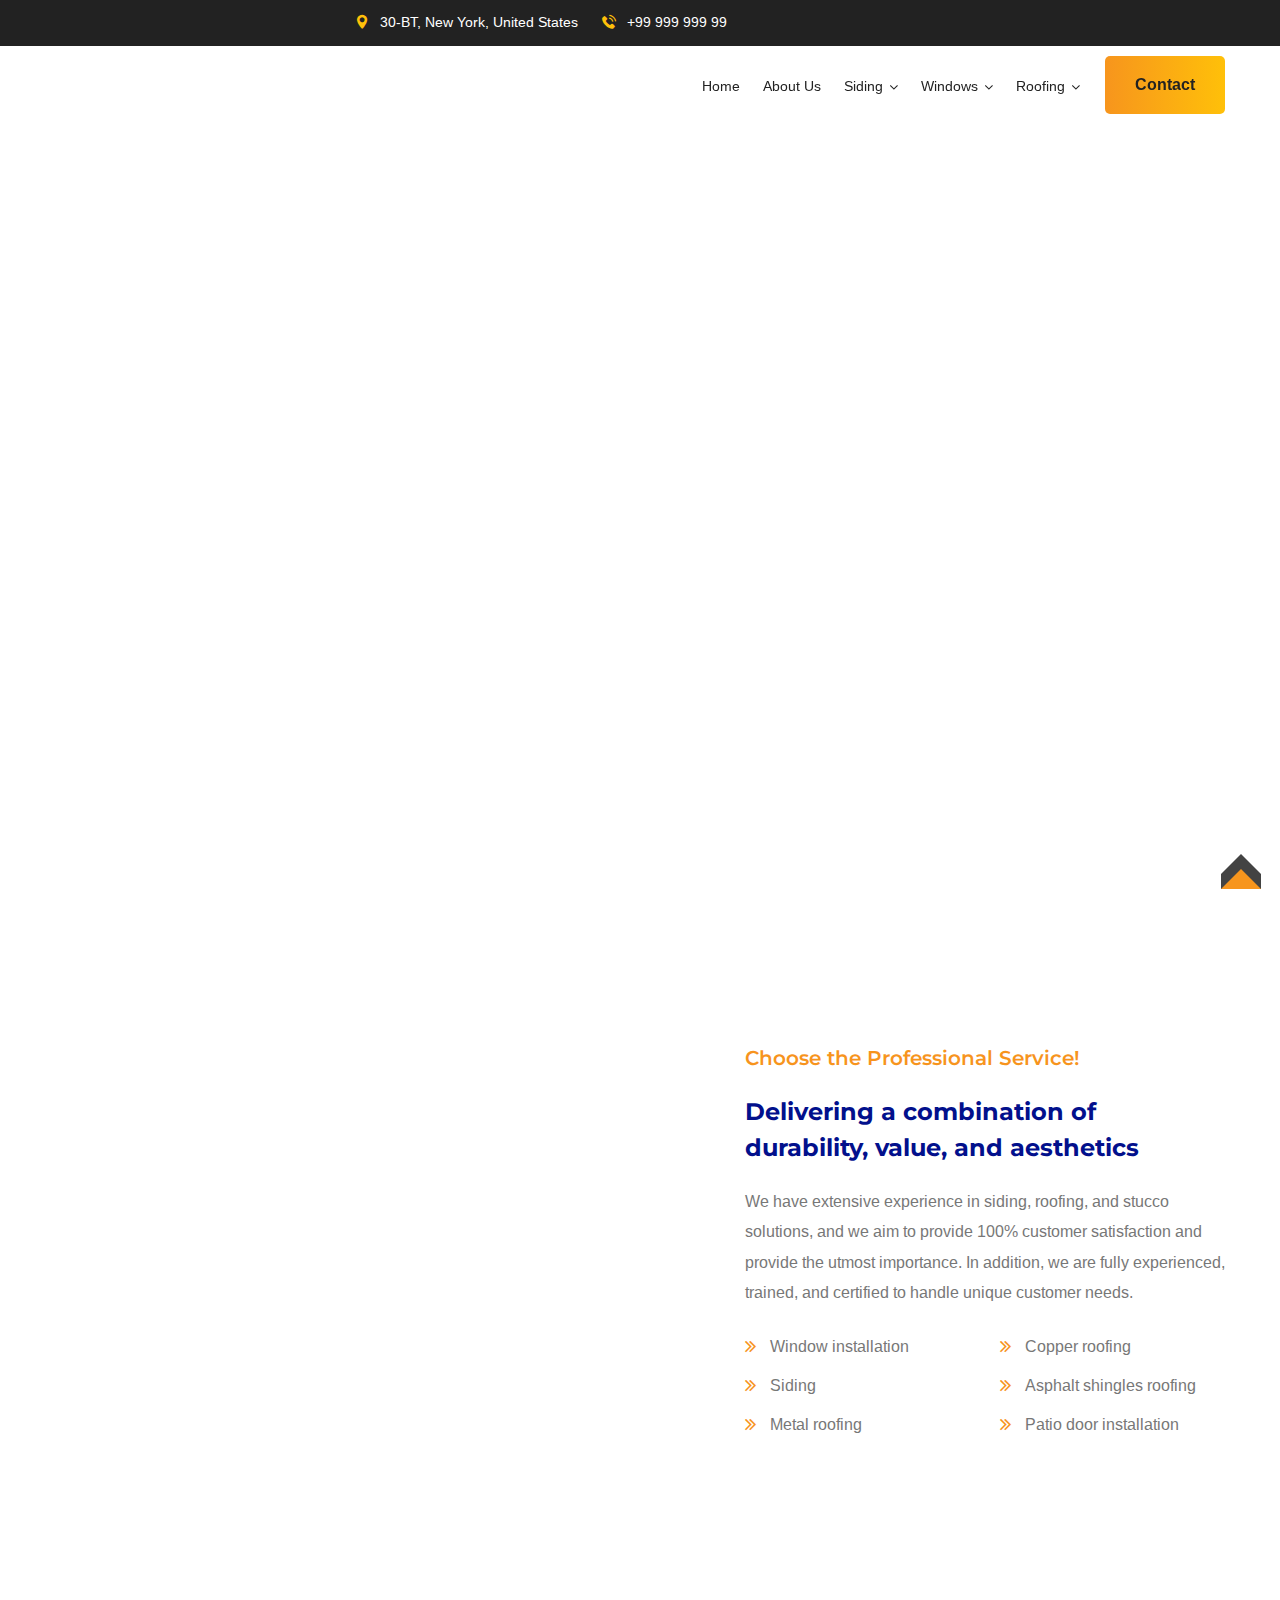
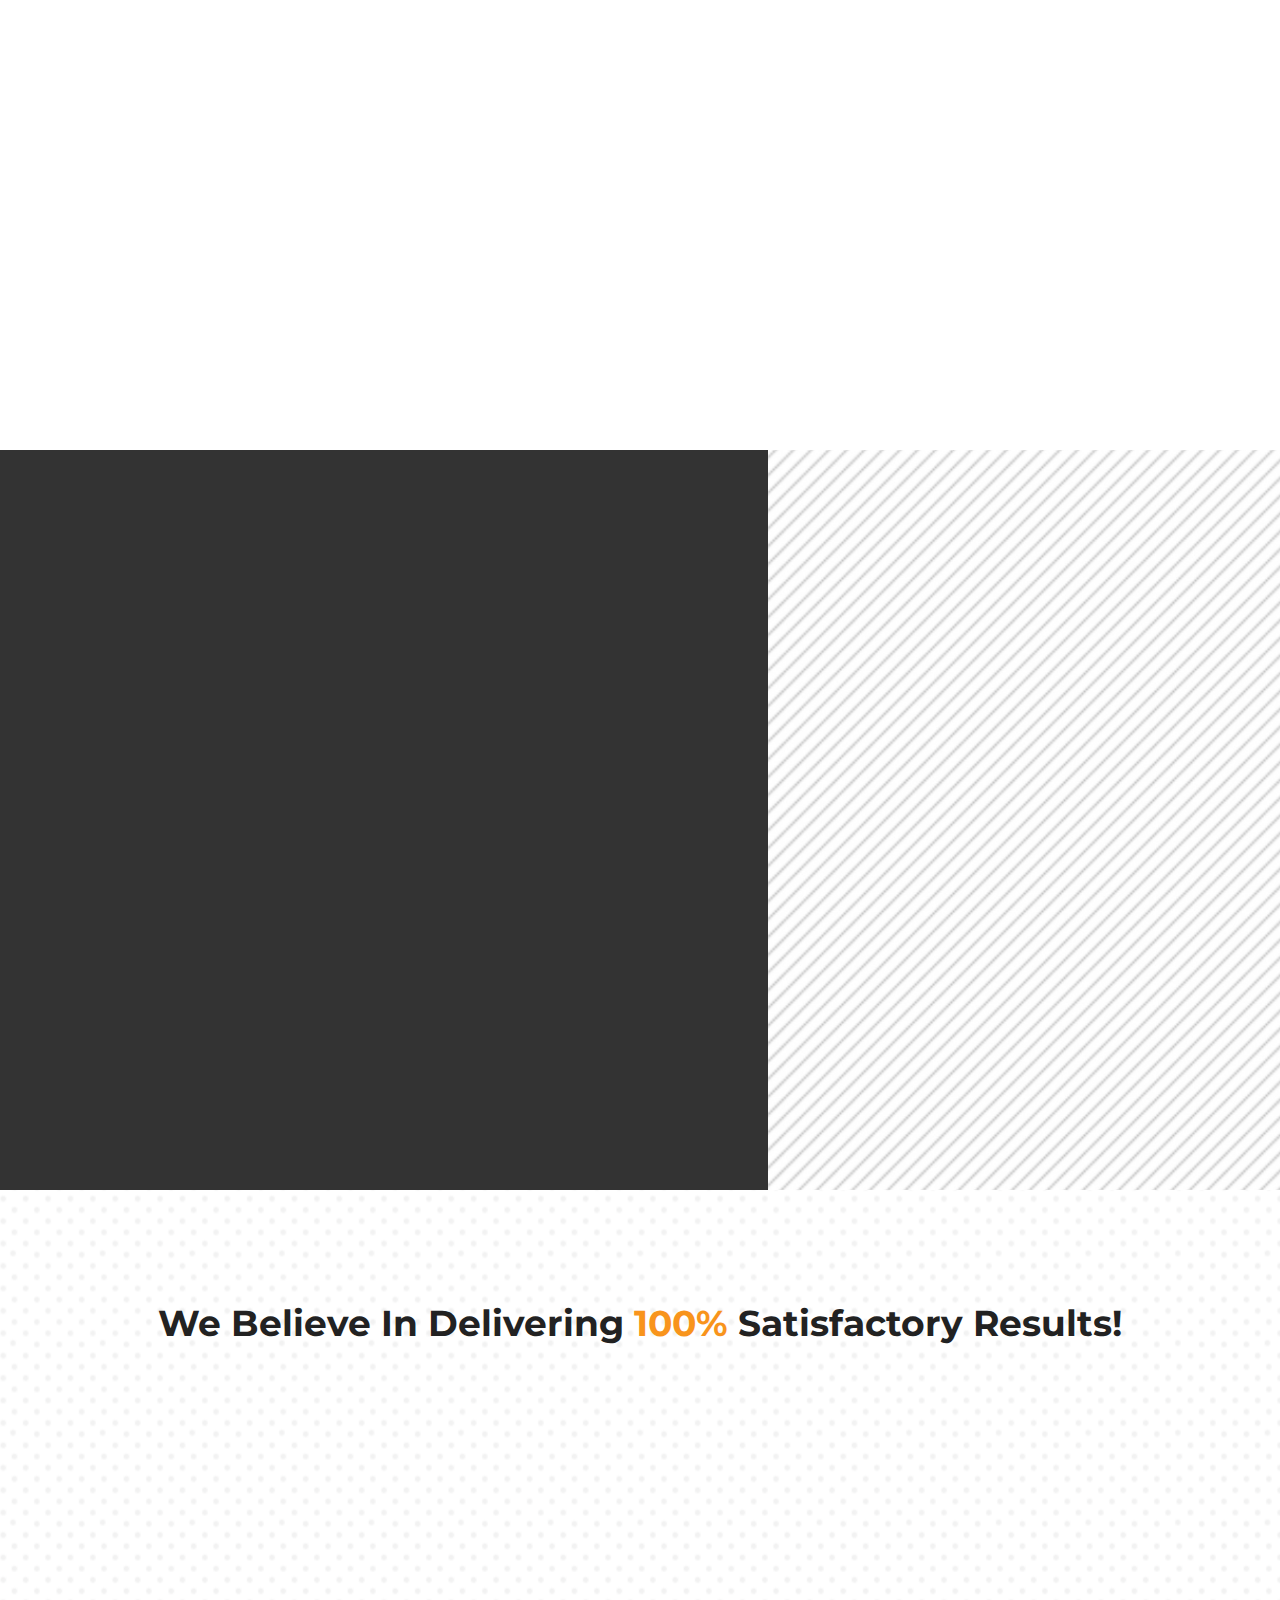
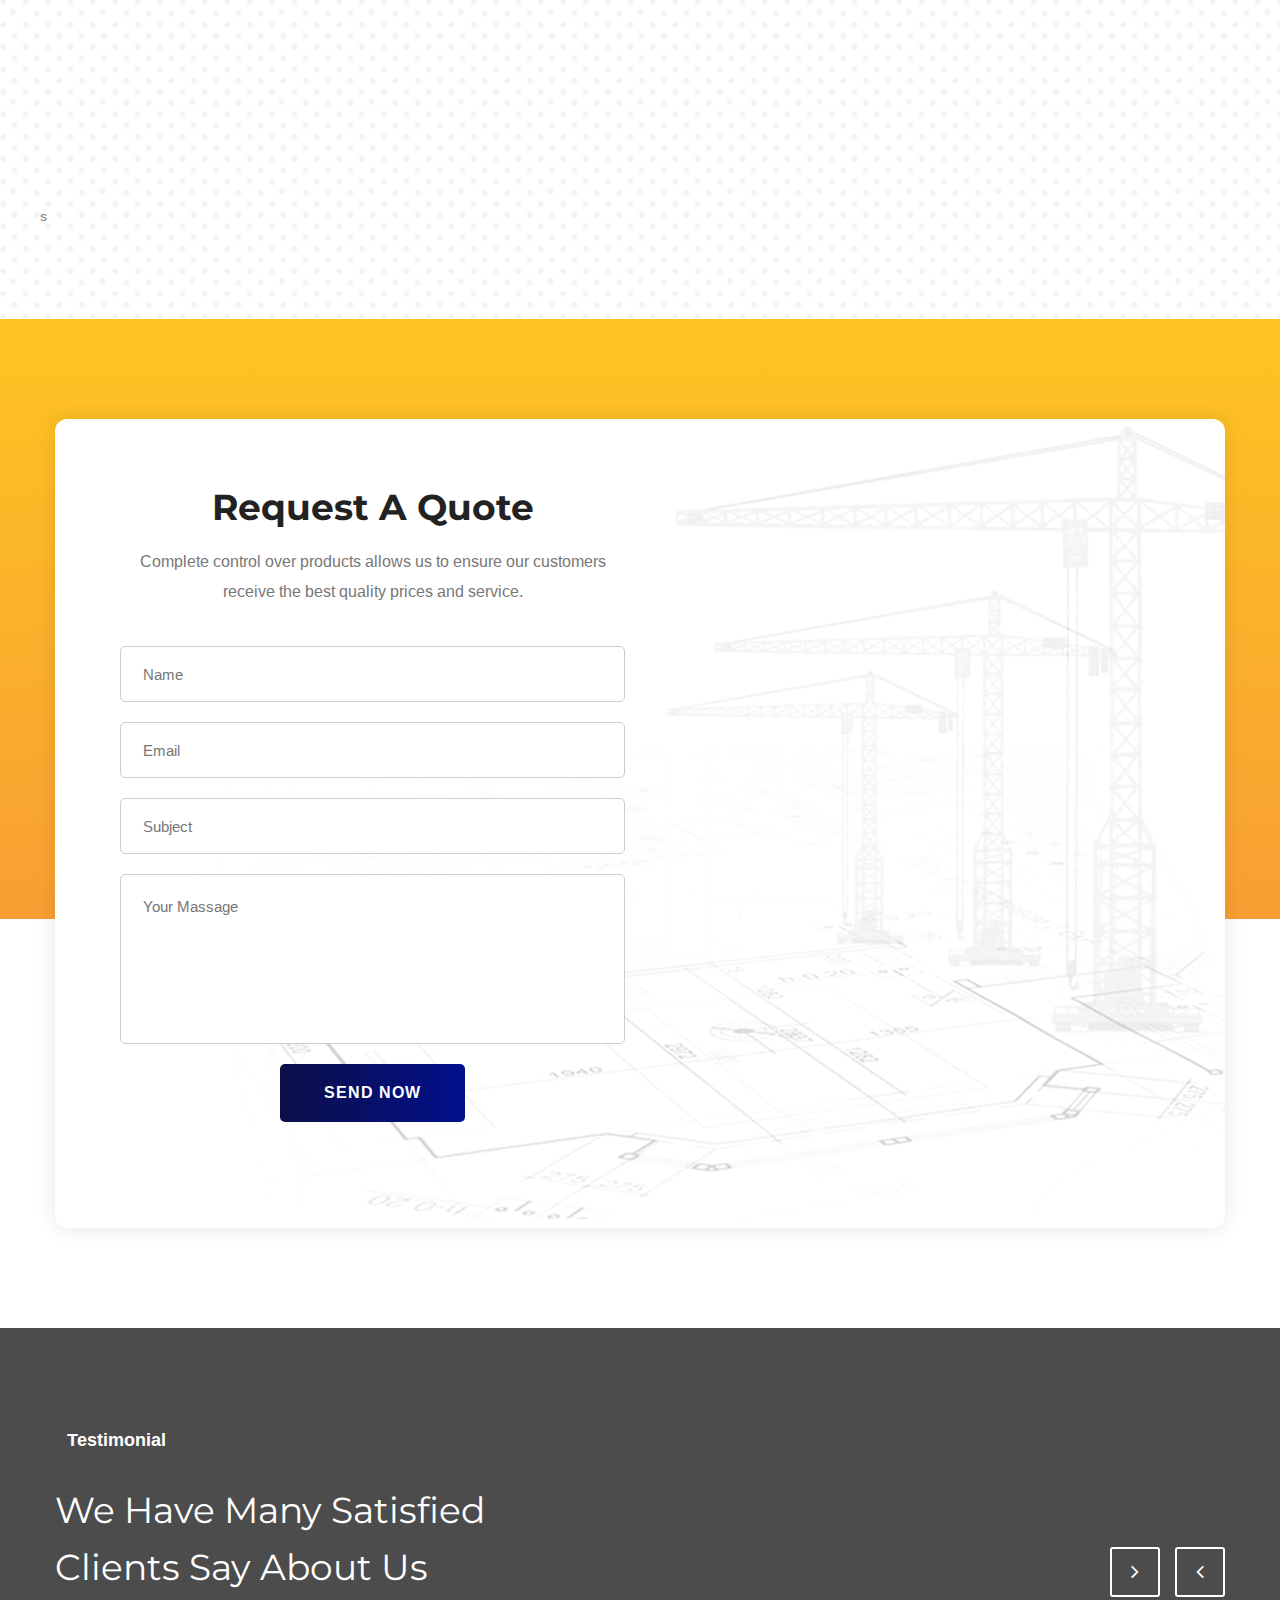
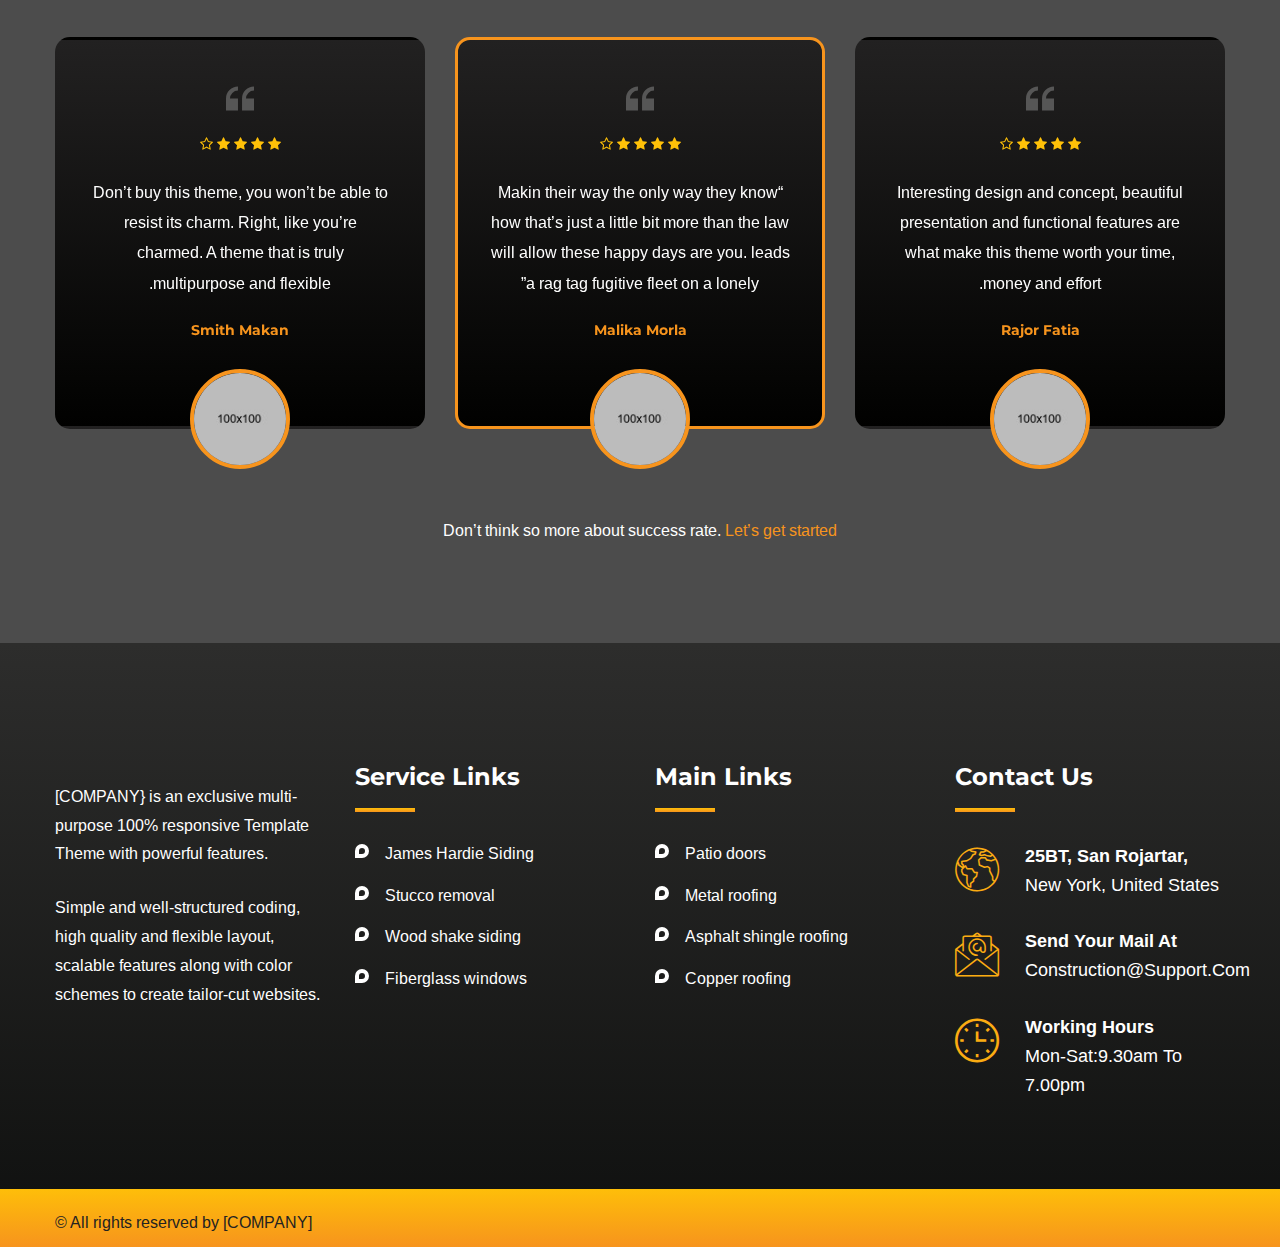
==== index.html @ d902efd0 "556" ====
<!DOCTYPE html>
<html>

<head>
	<meta charset="utf-8">
	<title>[COMPANY} Construction HTML Template | Homepage 02</title>

	<!-- Stylesheets -->
	<link href="css/bootstrap.css" rel="stylesheet">
	<meta name="robots" content="noindex, nofollow" />
	<!-- Revolution Slider -->
	<link href="plugins/revolution/css/settings.css" rel="stylesheet" type="text/css">
	<!-- REVOLUTION SETTINGS STYLES -->
	<link href="plugins/revolution/css/layers.css" rel="stylesheet" type="text/css"><!-- REVOLUTION LAYERS STYLES -->
	<link href="plugins/revolution/css/navigation.css" rel="stylesheet" type="text/css">
	<!-- REVOLUTION NAVIGATION STYLES -->

	<link href="css/style.css" rel="stylesheet">
	<link href="css/responsive.css" rel="stylesheet">

	<link
		href="https://fonts.googleapis.com/css2?family=Arimo:wght@400;700&family=Great+Vibes&family=Montserrat:wght@100;300;400;500;600;700;800;900&display=swap"
		rel="stylesheet">

	<!-- Color Switcher Mockup -->
	<link href="css/color-switcher-design.css" rel="stylesheet">

	<link rel="shortcut icon" href="images/favicon.png" type="image/x-icon">
	<link rel="icon" href="images/favicon.png" type="image/x-icon">

	<!-- Responsive -->
	<meta http-equiv="X-UA-Compatible" content="IE=edge">
	<meta name="viewport" content="width=device-width, initial-scale=1.0, maximum-scale=1.0, user-scalable=0">

	<!--[if lt IE 9]><script src="https://cdnjs.cloudflare.com/ajax/libs/html5shiv/3.7.3/html5shiv.js"></script><![endif]-->
	<!--[if lt IE 9]><script src="js/respond.js"></script><![endif]-->

</head>

<body>

	<div class="page-wrapper">

		<!-- Preloader -->
		<div class="preloader"></div>

		<!-- Main Header / Header Style Two -->
		<header class="main-header header-style-two">

			<!-- Header Top Two -->
			<div class="header-top-two">
				<div class="auto-container">
					<div class="inner-container clearfix">
						<!-- Top Left -->
						<div class="top-left clearfix">
							<ul class="top-list">
								<li><span class="icon flaticon-maps-and-flags"></span>30-BT, New York, United States
								</li>
								<li><span class="icon flaticon-telephone"></span><a href="tel:+99-999-999-99">+99 999
										999 99</a></li>
							</ul>
						</div>



					</div>
				</div>
			</div>

			<!--Header Lower-->
			<div class="header-lower">

				<div class="auto-container">
					<div class="clearfix">

						<!-- Logo Box -->
						<div class="pull-left logo-box">
							<div class="logo"><a href="index.html"><img src="https://via.placeholder.com/220x85" alt=""
										title=""></a></div>
						</div>

						<div class="nav-outer clearfix">
							<!-- Mobile Navigation Toggler -->
							<div class="mobile-nav-toggler"><span class="icon flaticon-menu-2"></span></div>
							<!-- Main Menu -->
							<nav class="main-menu show navbar-expand-md">
								<div class="navbar-header">
									<button class="navbar-toggler" type="button" data-toggle="collapse"
										data-target="#navbarSupportedContent" aria-controls="navbarSupportedContent"
										aria-expanded="false" aria-label="Toggle navigation">
										<span class="icon-bar"></span>
										<span class="icon-bar"></span>
										<span class="icon-bar"></span>
									</button>
								</div>

								<div class="navbar-collapse collapse clearfix" id="navbarSupportedContent">
									<ul class="navigation clearfix">
										<li><a href="index.html">Home</a></li>
										<li><a href="about_us.html">About us</a></li>
										<li class="dropdown"><a href="#">Siding</a>
											<ul>
												<li><a href="james_hardie_siding.html">James Hardie Siding</a></li>
												<li><a href="stucco_removal.html">Stucco removal</a></li>
												<li><a href="wood_shake_siding.html">Wood shake siding</a></li>
											</ul>
										</li>
										<li class="dropdown"><a href="#">Windows</a>
											<ul>
												<li><a href="fiberglass windows.html">Fiberglass windows</a></li>
												<li><a href="patio_doors.html">Patio doors</a></li>
											</ul>
										</li>
										<li class="dropdown"><a href="#">Roofing</a>
											<ul>
												<li><a href="metal_roofing.html">Metal roofing</a></li>
												<li><a href="asphalt_shingle_roofing.html">Asphalt shingle roofing</a>
												</li>
												<li><a href="copper_roofing.html">Copper roofing</a></li>
											</ul>
										</li>
									</ul>
								</div>
							</nav>
							<!-- Main Menu End-->

							<!-- Options Box -->
							<div class="options-box clearfix">
								<div class="btn-box">
									<a href="contact.html" class="theme-btn btn-style-three"><span
											class="txt">Contact</span></a>
								</div>

							</div>

						</div>
					</div>
				</div>
			</div>
			<!-- End Header Lower -->



			<!-- Mobile Menu  -->
			<div class="mobile-menu">
				<div class="menu-backdrop"></div>
				<div class="close-btn"><span class="icon flaticon-multiply"></span></div>

				<nav class="menu-box">
					<div class="nav-logo"><a href="index.html"><img src="https://via.placeholder.com/220x86" alt=""
								title=""></a></div>
					<div class="menu-outer">
						<!--Here Menu Will Come Automatically Via Javascript / Same Menu as in Header-->slider
					</div>
				</nav>
			</div><!-- End Mobile Menu -->

		</header>
		<!-- End Main Header -->

		<!-- Main Slider Two -->
		<section class="main-slider-two">

			<div class="rev_slider_wrapper fullwidthbanner-container" id="rev_slider_two_wrapper" data-source="gallery">
				<div class="rev_slider fullwidthabanner" id="rev_slider_two" data-version="5.4.1">
					<ul>

						<li data-description="Slide Description" data-easein="default" data-easeout="default"
							data-fsmasterspeed="1500" data-fsslotamount="7" data-fstransition="fade"
							data-hideafterloop="0" data-hideslideonmobile="off" data-index="rs-1688"
							data-masterspeed="default" data-param1="" data-param10="" data-param2="" data-param3=""
							data-param4="" data-param5="" data-param6="" data-param7="" data-param8="" data-param9=""
							data-rotate="0" data-saveperformance="off" data-slotamount="default"
							data-thumb="https://via.placeholder.com/1920x950" data-title="Slide Title"
							data-transition="parallaxvertical">
							<img alt="" class="rev-slidebg" data-bgfit="cover" data-bgparallax="10"
								data-bgposition="center center" data-bgrepeat="no-repeat" data-no-retina=""
								src=".//images/index_1.png">

							<div class="tp-caption" data-paddingbottom="[0,0,0,0]" data-paddingleft="[0,0,0,0]"
								data-paddingright="[0,0,0,0]" data-paddingtop="[0,0,0,0]" data-responsive_offset="on"
								data-type="text" data-height="none" data-width="['900','1000','750','550']"
								data-whitespace="normal" data-hoffset="['15','15','15','15']"
								data-voffset="['-150','-110','-100','-100']"
								data-x="['center','center','center','center']"
								data-y="['middle','middle','middle','middle']"
								data-textalign="['top','top','top','top']"
								data-frames='[{"from":"y:[-100%];z:0;rX:0deg;rY:0;rZ:0;sX:1;sY:1;skX:0;skY:0;","mask":"x:0px;y:0px;s:inherit;e:inherit;","speed":1500,"to":"o:1;","delay":1000,"ease":"Power3.easeInOut"},{"delay":"wait","speed":1000,"to":"auto:auto;","mask":"x:0;y:0;s:inherit;e:inherit;","ease":"Power3.easeInOut"}]'>
								<p>A leading brand name for residential and commercial siding and roofing<br></p>
							</div>

							<div class="tp-caption" data-paddingbottom="[0,0,0,0]" data-paddingleft="[0,0,0,0]"
								data-paddingright="[0,0,0,0]" data-paddingtop="[0,0,0,0]" data-responsive_offset="on"
								data-type="text" data-height="none" data-width="['660','1000','750','550']"
								data-whitespace="normal" data-hoffset="['15','15','15','15']"
								data-voffset="['-40','0','5','10']" data-x="['center','center','center','center']"
								data-y="['middle','middle','middle','middle']"
								data-textalign="['top','top','top','top']"
								data-frames='[{"from":"y:[100%];z:0;rX:0deg;rY:0;rZ:0;sX:1;sY:1;skX:0;skY:0;","mask":"x:0px;y:0px;s:inherit;e:inherit;","speed":1500,"to":"o:1;","delay":1000,"ease":"Power3.easeInOut"},{"delay":"wait","speed":1000,"to":"auto:auto;","mask":"x:0;y:0;s:inherit;e:inherit;","ease":"Power3.easeInOut"}]'>
								<div class="text">Having been in the industry for decades, we have harnessed the
									experience to handle commercial and residential spaces’ needs. </div>
							</div>

							<div class="tp-caption tp-resizeme" data-paddingbottom="[0,0,0,0]"
								data-paddingleft="[0,0,0,0]" data-paddingright="[0,0,0,0]" data-paddingtop="[0,0,0,0]"
								data-responsive_offset="on" data-type="text" data-height="none"
								data-width="['660','1000','750','550']" data-whitespace="normal"
								data-hoffset="['15','15','15','15']" data-voffset="['60','100','100','110']"
								data-x="['center','center','center','center']"
								data-y="['middle','middle','middle','middle']"
								data-textalign="['top','top','top','top']"
								data-frames='[{"from":"y:[100%];z:0;rX:0deg;rY:0;rZ:0;sX:1;sY:1;skX:0;skY:0;","mask":"x:0px;y:0px;s:inherit;e:inherit;","speed":1500,"to":"o:1;","delay":1000,"ease":"Power3.easeInOut"},{"delay":"wait","speed":1000,"to":"auto:auto;","mask":"x:0;y:0;s:inherit;e:inherit;","ease":"Power3.easeInOut"}]'>
								<div class="btns-box text-center">
									<a href="#" class="theme-btn btn-style-three"><span class="txt">Our
											Services</span></a>
									<a href="#" class="theme-btn btn-style-two"><span class="txt">Join Us Now</span></a>
								</div>
							</div>

						</li>

						<li data-description="Slide Description" data-easein="default" data-easeout="default"
							data-fsmasterspeed="1500" data-fsslotamount="7" data-fstransition="fade"
							data-hideafterloop="0" data-hideslideonmobile="off" data-index="rs-1689"
							data-masterspeed="default" data-param1="" data-param10="" data-param2="" data-param3=""
							data-param4="" data-param5="" data-param6="" data-param7="" data-param8="" data-param9=""
							data-rotate="0" data-saveperformance="off" data-slotamount="default"
							data-thumb="https://via.placeholder.com/1720x800" data-title="Slide Title"
							data-transition="parallaxvertical">
							<img alt="" class="rev-slidebg" data-bgfit="cover" data-bgparallax="10"
								data-bgposition="center center" data-bgrepeat="no-repeat" data-no-retina=""
								src=".//images/index_2.png">

							<div class="tp-caption" data-paddingbottom="[0,0,0,0]" data-paddingleft="[0,0,0,0]"
								data-paddingright="[0,0,0,0]" data-paddingtop="[0,0,0,0]" data-responsive_offset="on"
								data-type="text" data-height="none" data-width="['900','1000','750','550']"
								data-whitespace="normal" data-hoffset="['15','15','15','15']"
								data-voffset="['-150','-110','-100','-100']"
								data-x="['center','center','center','center']"
								data-y="['middle','middle','middle','middle']"
								data-textalign="['top','top','top','top']"
								data-frames='[{"from":"y:[-100%];z:0;rX:0deg;rY:0;rZ:0;sX:1;sY:1;skX:0;skY:0;","mask":"x:0px;y:0px;s:inherit;e:inherit;","speed":1500,"to":"o:1;","delay":1000,"ease":"Power3.easeInOut"},{"delay":"wait","speed":1000,"to":"auto:auto;","mask":"x:0;y:0;s:inherit;e:inherit;","ease":"Power3.easeInOut"}]'>
								<p>Leveraging Our Exceptionally<br> Professional Team</p>
							</div>

							<div class="tp-caption" data-paddingbottom="[0,0,0,0]" data-paddingleft="[0,0,0,0]"
								data-paddingright="[0,0,0,0]" data-paddingtop="[0,0,0,0]" data-responsive_offset="on"
								data-type="text" data-height="none" data-width="['660','1000','750','550']"
								data-whitespace="normal" data-hoffset="['15','15','15','15']"
								data-voffset="['-40','0','5','10']" data-x="['center','center','center','center']"
								data-y="['middle','middle','middle','middle']"
								data-textalign="['top','top','top','top']"
								data-frames='[{"from":"y:[100%];z:0;rX:0deg;rY:0;rZ:0;sX:1;sY:1;skX:0;skY:0;","mask":"x:0px;y:0px;s:inherit;e:inherit;","speed":1500,"to":"o:1;","delay":1000,"ease":"Power3.easeInOut"},{"delay":"wait","speed":1000,"to":"auto:auto;","mask":"x:0;y:0;s:inherit;e:inherit;","ease":"Power3.easeInOut"}]'>
								<div class="text">Siding and roofing are expensive processes, so we have hired the most
									professional team to complete your projects with utmost precision to deliver value.
								</div>
							</div>

							<div class="tp-caption tp-resizeme" data-paddingbottom="[0,0,0,0]"
								data-paddingleft="[0,0,0,0]" data-paddingright="[0,0,0,0]" data-paddingtop="[0,0,0,0]"
								data-responsive_offset="on" data-type="text" data-height="none"
								data-width="['660','1000','750','550']" data-whitespace="normal"
								data-hoffset="['15','15','15','15']" data-voffset="['60','100','100','110']"
								data-x="['center','center','center','center']"
								data-y="['middle','middle','middle','middle']"
								data-textalign="['top','top','top','top']"
								data-frames='[{"from":"y:[100%];z:0;rX:0deg;rY:0;rZ:0;sX:1;sY:1;skX:0;skY:0;","mask":"x:0px;y:0px;s:inherit;e:inherit;","speed":1500,"to":"o:1;","delay":1000,"ease":"Power3.easeInOut"},{"delay":"wait","speed":1000,"to":"auto:auto;","mask":"x:0;y:0;s:inherit;e:inherit;","ease":"Power3.easeInOut"}]'>
								<div class="btns-box text-center">
									<a href="#" class="theme-btn btn-style-three"><span class="txt">Our
											Services</span></a>
									<a href="#" class="theme-btn btn-style-two"><span class="txt">Join Us Now</span></a>
								</div>
							</div>
						</li>
						<li data-description="Slide Description" data-easein="default" data-easeout="default"
							data-fsmasterspeed="1500" data-fsslotamount="7" data-fstransition="fade"
							data-hideafterloop="0" data-hideslideonmobile="off" data-index="rs-1690"
							data-masterspeed="default" data-param1="" data-param10="" data-param2="" data-param3=""
							data-param4="" data-param5="" data-param6="" data-param7="" data-param8="" data-param9=""
							data-rotate="0" data-saveperformance="off" data-slotamount="default"
							data-thumb="https://via.placeholder.com/1720x800" data-title="Slide Title"
							data-transition="parallaxvertical">
							<img alt="" class="rev-slidebg" data-bgfit="cover" data-bgparallax="10"
								data-bgposition="center center" data-bgrepeat="no-repeat" data-no-retina=""
								src=".//images/index_2.png">

							<div class="tp-caption" data-paddingbottom="[0,0,0,0]" data-paddingleft="[0,0,0,0]"
								data-paddingright="[0,0,0,0]" data-paddingtop="[0,0,0,0]" data-responsive_offset="on"
								data-type="text" data-height="none" data-width="['900','1000','750','550']"
								data-whitespace="normal" data-hoffset="['15','15','15','15']"
								data-voffset="['-150','-110','-100','-100']"
								data-x="['center','center','center','center']"
								data-y="['middle','middle','middle','middle']"
								data-textalign="['top','top','top','top']"
								data-frames='[{"from":"y:[-100%];z:0;rX:0deg;rY:0;rZ:0;sX:1;sY:1;skX:0;skY:0;","mask":"x:0px;y:0px;s:inherit;e:inherit;","speed":1500,"to":"o:1;","delay":1000,"ease":"Power3.easeInOut"},{"delay":"wait","speed":1000,"to":"auto:auto;","mask":"x:0;y:0;s:inherit;e:inherit;","ease":"Power3.easeInOut"}]'>
								<p>Procuring Advanced Knowledge<br> & Equipment Constantly </p>
							</div>

							<div class="tp-caption" data-paddingbottom="[0,0,0,0]" data-paddingleft="[0,0,0,0]"
								data-paddingright="[0,0,0,0]" data-paddingtop="[0,0,0,0]" data-responsive_offset="on"
								data-type="text" data-height="none" data-width="['660','1000','750','550']"
								data-whitespace="normal" data-hoffset="['15','15','15','15']"
								data-voffset="['-40','0','5','10']" data-x="['center','center','center','center']"
								data-y="['middle','middle','middle','middle']"
								data-textalign="['top','top','top','top']"
								data-frames='[{"from":"y:[100%];z:0;rX:0deg;rY:0;rZ:0;sX:1;sY:1;skX:0;skY:0;","mask":"x:0px;y:0px;s:inherit;e:inherit;","speed":1500,"to":"o:1;","delay":1000,"ease":"Power3.easeInOut"},{"delay":"wait","speed":1000,"to":"auto:auto;","mask":"x:0;y:0;s:inherit;e:inherit;","ease":"Power3.easeInOut"}]'>
								<div class="text">We understand the constant need for advancement and innovation, so we
									procure the latest equipment and get regular training to deliver nothing but the
									best.
								</div>
							</div>

							<div class="tp-caption tp-resizeme" data-paddingbottom="[0,0,0,0]"
								data-paddingleft="[0,0,0,0]" data-paddingright="[0,0,0,0]" data-paddingtop="[0,0,0,0]"
								data-responsive_offset="on" data-type="text" data-height="none"
								data-width="['660','1000','750','550']" data-whitespace="normal"
								data-hoffset="['15','15','15','15']" data-voffset="['60','100','100','110']"
								data-x="['center','center','center','center']"
								data-y="['middle','middle','middle','middle']"
								data-textalign="['top','top','top','top']"
								data-frames='[{"from":"y:[100%];z:0;rX:0deg;rY:0;rZ:0;sX:1;sY:1;skX:0;skY:0;","mask":"x:0px;y:0px;s:inherit;e:inherit;","speed":1500,"to":"o:1;","delay":1000,"ease":"Power3.easeInOut"},{"delay":"wait","speed":1000,"to":"auto:auto;","mask":"x:0;y:0;s:inherit;e:inherit;","ease":"Power3.easeInOut"}]'>
								<div class="btns-box text-center">
									<a href="#" class="theme-btn btn-style-three"><span class="txt">Our
											Services</span></a>
									<a href="#" class="theme-btn btn-style-two"><span class="txt">Join Us Now</span></a>
								</div>
							</div>
						</li>

					</ul>
				</div>
			</div>

			<!-- Slider Icon Scroll -->
			<div class="slider-icon-scroll scroll-to-target" data-target=".about-section"></div>

		</section>
		<!--End Main Slider-->


		<!-- Reason Section -->
		<section class="reason-section">
			<div class="auto-container">
				<div class="row clearfix">
					<!-- Image Column -->
					<div class="image-column col-lg-7 col-md-12 col-sm-12">
						<div class="inner-column wow fadeInLeft" data-wow-delay="0ms" data-wow-duration="1500ms">
							<div class="image">
								<img src="images/index_4.jpg" alt="" />
							</div>
							<div class="image-text">
								<div class="text">We Build The Future, <br> Restoring The Post</div>
							</div>
						</div>
					</div>
					<!-- Content Column -->
					<div class="content-column col-lg-5 col-md-12 col-sm-12">
						<div class="inner-column">
							<!-- Sec Title -->
							<div class="sec-title">
								<h2 class="bold">Choose the Professional Service!</h2>
							</div>
							<div class="bold-text">Delivering a combination of durability, value, and aesthetics</div>
							<div class="text">We have extensive experience in siding, roofing, and stucco solutions, and
								we aim to provide 100% customer satisfaction and provide the utmost importance. In
								addition, we are fully experienced, trained, and certified to handle unique customer
								needs. </div>
							<div class="row clearfix">
								<div class="column col-lg-6 col-md-6 col-sm-12">
									<ul class="list-style-one">
										<li>Window installation</li>
										<li>Siding</li>
										<li>Metal roofing</li>
									</ul>
								</div>
								<div class="column col-lg-6 col-md-6 col-sm-12">
									<ul class="list-style-one">
										<li>Copper roofing</li>
										<li>Asphalt shingles roofing</li>
										<li>Patio door installation</li>
									</ul>
								</div>
							</div>
						</div>
					</div>
				</div>
			</div>
		</section>
		<!-- End Reason Section -->
		<!-- Services Section Two -->
		<section class="services-section-two">
			<div class="auto-container">
				<div class="inner-container">
					<div class="row clearfix">

						<!-- Service Block Two -->
						<div class="service-block-two col-lg-4 col-md-6 col-sm-12">
							<div class="inner-box wow fadeInLeft" data-wow-delay="0ms" data-wow-duration="1500ms">
								<div class="image-layer">
								</div>
								<div class="service-number"><span class="circle-animation"></span>01</div>
								<div class="icon-box">
									<span class="icon flaticon-null-6"></span>
								</div>
								<h3><a href="building-construction.html">Roofing</a></h3>
								<div class="text">We have a variety of roofing styles and designs available to meet your
									home's quality and aesthetic standards. </div>
								<a href="building-construction.html" class="read-more">READ MORE</a>
							</div>
						</div>

						<!-- Service Block Two -->
						<div class="service-block-two col-lg-4 col-md-6 col-sm-12">
							<div class="inner-box wow fadeInUp" data-wow-delay="0ms" data-wow-duration="1500ms">
								<div class="image-layer">
								</div>
								<div class="service-number"><span class="circle-animation"></span>02</div>
								<div class="icon-box">
									<span class="icon flaticon-null-7"></span>
								</div>
								<h3><a href="building-construction.html">Siding</a></h3>
								<div class="text">Our siding installation is curated for the exterior of the homes to
									make sure your house gets a valuable uplift.</div>
								<a href="building-construction.html" class="read-more">READ MORE</a>
							</div>
						</div>

						<!-- Service Block Two -->
						<div class="service-block-two col-lg-4 col-md-6 col-sm-12">
							<div class="inner-box wow fadeInRight" data-wow-delay="0ms" data-wow-duration="1500ms">
								<div class="image-layer">
								</div>
								<div class="service-number"><span class="circle-animation"></span>03</div>
								<div class="icon-box">
									<span class="icon flaticon-null-2"></span>
								</div>
								<h3><a href="building-construction.html">Windows</a></h3>
								<div class="text">[Company] has got you covered with the best custom window repair and
									installation services.</div>
								<a href="building-construction.html" class="read-more">READ MORE</a>
							</div>
						</div>

					</div>
				</div>
			</div>
		</section>
		<!-- End Services Section Two -->


		<!-- Video Section -->
		<section class="video-section">
			<div class="image-layer"></div>
			<div class="pattern-layer" style="background-image:url(images/background/pattern-3.jpg)"></div>
			<div class="auto-container">

				<div class="inner-container">

					<!-- Fact Counter -->
					<div class="fact-counter style-two">
						<div class="clearfix">

							<!-- Column -->
							<div class="column counter-column">
								<div class="inner wow fadeInLeft" data-wow-delay="0ms" data-wow-duration="1500ms">
									<div class="content">
										<div class="icon"><img src="images/icons/counter-1.png" alt="" /></div>
										<div class="count-outer count-box">
											<span class="count-text" data-speed="3500" data-stop="150">0</span>+
										</div>
										<div class="counter-title">Awards Winner</div>
									</div>
								</div>
							</div>

							<!-- Column -->
							<div class="column counter-column">
								<div class="inner wow fadeInLeft" data-wow-delay="300ms" data-wow-duration="1500ms">
									<div class="content">
										<div class="icon"><img src="images/icons/counter-2.png" alt="" /></div>
										<div class="count-outer count-box">
											<span class="count-text" data-speed="2500" data-stop="5021">0</span>+
										</div>
										<div class="counter-title">Satisfied Clients</div>
									</div>
								</div>
							</div>

							<!-- Column -->
							<div class="column counter-column">
								<div class="inner wow fadeInLeft" data-wow-delay="600ms" data-wow-duration="1500ms">
									<div class="content">
										<div class="icon"><img src="images/icons/counter-3.png" alt="" /></div>
										<div class="count-outer count-box">
											<span class="count-text" data-speed="3000" data-stop="201">0</span>+
										</div>
										<div class="counter-title">Active projects</div>
									</div>
								</div>
							</div>

							<!-- Column -->
							<div class="column counter-column">
								<div class="inner wow fadeInLeft" data-wow-delay="600ms" data-wow-duration="1500ms">
									<div class="content">
										<div class="icon"><img src="images/icons/counter-4.png" alt="" /></div>
										<div class="count-outer count-box">
											<span class="count-text" data-speed="3000" data-stop="150">0</span>+
										</div>
										<div class="counter-title">Engineer Members</div>
									</div>
								</div>
							</div>

						</div>
					</div>

					<!-- Video Box -->
					<div class="video-box">
						<div class="inner-box wow fadeInRight" data-wow-delay="0ms" data-wow-duration="1500ms">
							<img src="images/index_5.jpg" alt="" />
							<div class="overlay-box">
								<div class="content">
									<h2>Offering Well-Crafted Services For Decades </h2>
									<div class="text">We have been offering our roofing, siding, door, and window
										solutions for decades, and our client testimonials can vouch for the quality!
									</div>
								</div>
							</div>
						</div>
					</div>
				</div>

			</div>
		</section>
		<!-- End Video Section -->

		<!-- Services Section Three -->
		<section class="services-section-three">
			<div class="pattern-layer" style="background-image:url(images/background/pattern-4.png)"></div>
			<div class="auto-container">
				<!-- Sec Title -->
				<div class="sec-title centered">
					<h2>We Believe In Delivering <span>100%</span> Satisfactory Results!</h2>
				</div>
				<div class="row clearfix">

					<!-- Service Block Three -->
					<div class="service-block-three col-lg-4 col-md-6 col-sm-12">
						<div class="inner-box wow fadeInLeft" data-wow-delay="0ms" data-wow-duration="1500ms">
							<div class="color-layer"></div>
							<div class="icon-box">
								<span><img class="numbers" src="./images/One.png" alt=""></span>
							</div>
							<h3><a href="building-construction.html">Preparation</a></h3>
							<div class="text">Our team gets in touch with you to understand the project prerequisites
								and devise a plan to be prepared for completing the project without any delays. </div>
						</div>
					</div>

					<!-- Service Block Three -->
					<div class="service-block-three col-lg-4 col-md-6 col-sm-12">
						<div class="inner-box wow fadeInUp" data-wow-delay="0ms" data-wow-duration="1500ms">
							<div class="color-layer"></div>
							<div class="icon-box">
								<span><img class="numbers" src="./images/Two.png" alt=""></span>
							</div>
							<h3><a href="building-construction.html">Сonstructing
								</a></h3>
							<div class="text">Once we have optimized the plan according to your requirements, we will
								start with construction to ensure your projects are completed in the promised timeline
								with impeccable results. </div>
						</div>
					</div>

					<!-- Service Block Three -->
					<div class="service-block-three col-lg-4 col-md-6 col-sm-12">
						<div class="inner-box wow fadeInRight" data-wow-delay="0ms" data-wow-duration="1500ms">
							<div class="color-layer"></div>
							<div class="icon-box">
								<span><img class="numbers" src="./images/Three.png" alt=""></span>
							</div>
							<h3><a href="building-construction.html">On-Time Project<br> Delivery </a></h3>
							<div class="text">Once you choose [company] and finalize the plan, you can sit back and
								enjoy it because our team will take care of everything to deliver promised results in
								the said timeline. </div>
						</div>
					</div>s
				</div>
			</div>
		</section>
		<!-- End Services Section Three -->

		<!-- Request Quote Section -->
		<section class="request-quote-section">
			<div class="image-layer" style="background-image:url(/images/bg_4.jpg)"></div>
			<div class="auto-container">
				<div class="inner-container" style="background-image:url(images/background/pattern-5.png)">
					<div class="row clearfix">

						<!-- Form Column -->
						<div class="form-column col-lg-6 col-md-12 col-sm-12">
							<div class="inner-column">
								<div class="title-box">
									<h2>Request A Quote</h2>
									<div class="text">Complete control over products allows us to ensure our customers
										<br> receive the best quality prices and service.
									</div>
								</div>

								<!-- Default Form -->
								<div class="default-form">
									<form method="post" action="blog.html">
										<div class="form-group">
											<input type="text" name="name" value="" placeholder="Name" required>
										</div>

										<div class="form-group">
											<input type="email" name="email" value="" placeholder="Email" required>
										</div>

										<div class="form-group">
											<input type="text" name="subject" value="" placeholder="Subject" required>
										</div>

										<div class="form-group">
											<textarea name="message" placeholder="Your Massage"></textarea>
										</div>

										<div class="form-group text-center">
											<button type="submit" class="theme-btn btn-style-four"><span
													class="txt">Send Now</span></button>
										</div>
									</form>
								</div>
								<!--End Default Form-->

							</div>
						</div>

						<!-- Image Column -->
						<div class="image-column col-lg-6 col-md-12 col-sm-12">
							<div class="inner-column wow fadeInRight" data-wow-delay="0ms" data-wow-duration="1500ms">
								<div class="image">
									<img src="images/request.jpg" alt="" />
								</div>
							</div>
						</div>

					</div>
				</div>
				<div class="three-item-carousel owl-carousel owl-theme">

				</div>
			</div>
		</section>
		<!-- End Request Quote Section -->

		<!-- Testimonial Section -->
		<section class="testimonial-section">
			<div class="auto-container">
				<!-- Sec Title -->
				<div class="sec-title light">
					<div class="title">
						<!-- Title Effect -->
						<div class="title-effect">
							<div class="bar bar-top"></div>
							<div class="bar bar-right"></div>
							<div class="bar bar-bottom"></div>
							<div class="bar bar-left"></div>
						</div>
						Testimonial
					</div>
					<h2>We Have Many Satisfied <br> Clients Say About Us</h2>
				</div>
				<div class="testimonial-carousel owl-carousel owl-theme">

					<!-- Testimonial Block -->
					<div class="testimonial-block">
						<div class="inner-box">
							<div class="quote-icon flaticon-quote-4"></div>
							<div class="rating">
								<span class="fa fa-star"></span>
								<span class="fa fa-star"></span>
								<span class="fa fa-star"></span>
								<span class="fa fa-star"></span>
								<span class="fa fa-star-o"></span>
							</div>
							<div class="text">“Makin their way the only way they know how that’s just a little bit more
								than the law will allow these happy days are you. leads a rag tag fugitive fleet on a
								lonely”</div>
							<p>Malika Morla</p>
							<div class="author-image">
								<img src="images/resource/author-1.jpg" alt="" />
							</div>
						</div>
					</div>

					<!-- Testimonial Block -->
					<div class="testimonial-block">
						<div class="inner-box">
							<div class="quote-icon flaticon-quote-4"></div>
							<div class="rating">
								<span class="fa fa-star"></span>
								<span class="fa fa-star"></span>
								<span class="fa fa-star"></span>
								<span class="fa fa-star"></span>
								<span class="fa fa-star-o"></span>
							</div>
							<div class="text">Don’t buy this theme, you won’t be able to resist its charm. Right, like
								you’re charmed. A theme that is truly multipurpose and flexible.</div>
							<p>Smith Makan</p>
							<div class="author-image">
								<img src="images/resource/author-2.jpg" alt="" />
							</div>
						</div>
					</div>

					<!-- Testimonial Block -->
					<div class="testimonial-block">
						<div class="inner-box">
							<div class="quote-icon flaticon-quote-4"></div>
							<div class="rating">
								<span class="fa fa-star"></span>
								<span class="fa fa-star"></span>
								<span class="fa fa-star"></span>
								<span class="fa fa-star"></span>
								<span class="fa fa-star-o"></span>
							</div>
							<div class="text">Interesting design and concept, beautiful presentation and functional
								features are what make this theme worth your time, money and effort.</div>
							<p>Rajor Fatia</p>
							<div class="author-image">
								<img src="images/resource/author-3.jpg" alt="" />
							</div>
						</div>
					</div>

					<!-- Testimonial Block -->
					<div class="testimonial-block">
						<div class="inner-box">
							<div class="quote-icon flaticon-quote-4"></div>
							<div class="rating">
								<span class="fa fa-star"></span>
								<span class="fa fa-star"></span>
								<span class="fa fa-star"></span>
								<span class="fa fa-star"></span>
								<span class="fa fa-star-o"></span>
							</div>
							<div class="text">“Makin their way the only way they know how that’s just a little bit more
								than the law will allow these happy days are you. leads a rag tag fugitive fleet on a
								lonely”</div>
							<p>Malika Morla</p>
							<div class="author-image">
								<img src="images/resource/author-1.jpg" alt="" />
							</div>
						</div>
					</div>

					<!-- Testimonial Block -->
					<div class="testimonial-block">
						<div class="inner-box">
							<div class="quote-icon flaticon-quote-4"></div>
							<div class="rating">
								<span class="fa fa-star"></span>
								<span class="fa fa-star"></span>
								<span class="fa fa-star"></span>
								<span class="fa fa-star"></span>
								<span class="fa fa-star-o"></span>
							</div>
							<div class="text">Don’t buy this theme, you won’t be able to resist its charm. Right, like
								you’re charmed. A theme that is truly multipurpose and flexible.</div>
							<p>Smith Makan</p>
							<div class="author-image">
								<img src="images/resource/author-2.jpg" alt="" />
							</div>
						</div>
					</div>

					<!-- Testimonial Block -->
					<div class="testimonial-block">
						<div class="inner-box">
							<div class="quote-icon flaticon-quote-4"></div>
							<div class="rating">
								<span class="fa fa-star"></span>
								<span class="fa fa-star"></span>
								<span class="fa fa-star"></span>
								<span class="fa fa-star"></span>
								<span class="fa fa-star-o"></span>
							</div>
							<div class="text">Interesting design and concept, beautiful presentation and functional
								features are what make this theme worth your time, money and effort.</div>
							<p>Rajor Fatia</p>
							<div class="author-image">
								<img src="images/resource/author-3.jpg" alt="" />
							</div>
						</div>
					</div>

				</div>
				<!-- Lower Text -->
				<div class="lower-text">Don’t think so more about success rate. <a href="about_us.html">Let’s get
						started</a></div>

			</div>
		</section>
		<!-- End Testimonial Section -->




		<!-- Main Footer / Style Two -->
		<footer class="main-footer style-two">
			<div class="auto-container">
				<!--Widgets Section-->
				<div class="widgets-section">
					<div class="row clearfix">

						<!-- Column -->
						<div class="big-column col-lg-6 col-md-12 col-sm-12">
							<div class="row clearfix">

								<!-- Footer Column -->
								<div class="footer-column col-lg-6 col-md-6 col-sm-12">
									<div class="footer-widget logo-widget">
										<div class="widget-content">
											<div class="logo">
												<a href="index.html"><img src="https://via.placeholder.com/220x86"
														alt="" /></a>
											</div>
											<div class="text">
												<p>[COMPANY} is an exclusive multi-purpose 100% responsive Template
													Theme with powerful features.</p>
												<p>Simple and well-structured coding, high quality and flexible layout,
													scalable features along with color schemes to create tailor-cut
													websites.</p>
											</div>
										</div>
									</div>
								</div>

								<!-- Footer Column -->
								<div class="footer-column col-lg-6 col-md-6 col-sm-12">
									<div class="footer-widget links-widget">
										<h4>Service Links</h4>
										<ul class="list-link-two">
											<li><a href="james_hardie_siding.html">James Hardie Siding</a></li>
											<li><a href="stucco_removal.html">Stucco removal</a></li>
											<li><a href="wood_shake_siding.html">Wood shake siding</a></li>
											<li><a href="fiberglass windows.html">Fiberglass windows</a></li>
										</ul>
									</div>
								</div>

							</div>
						</div>

						<!-- Column -->
						<div class="big-column col-lg-6 col-md-12 col-sm-12 ">
							<div class="row clearfix">

								<!-- Footer Column -->
								<div class="footer-column col-lg-6 col-md-6 col-sm-12">
									<div class="footer-widget links-widget">
										<h4>Main Links</h4>
										<ul class="list-link-two">
											<li><a href="patio_doors.html">Patio doors</a></li>
											<li><a href="metal_roofing.html">Metal roofing</a></li>
											<li><a href="asphalt_shingle_roofing.html">Asphalt shingle roofing</a></li>
											<li><a href="copper_roofing.html">Copper roofing</a></li>
										</ul>
									</div>
								</div>

								<!-- Footer Column -->
								<div class="footer-column col-lg-6 col-md-6 col-sm-12">
									<div class="footer-widget contact-widget">
										<h4>Contact Us</h4>
										<ul>
											<li>
												<span class="icon flaticon-world"></span>
												<strong>25BT, San Rojartar,</strong>
												New York, United States
											</li>
											<li>
												<span class="icon flaticon-email-3"></span>
												<strong>Send Your Mail At</strong>
												<a href="mailto:construction@Support.com">Construction@Support.Com</a>
											</li>
											<li>
												<span class="icon flaticon-clock-3"></span>
												<strong>Working Hours</strong>
												Mon-Sat:9.30am To 7.00pm
											</li>
										</ul>
									</div>
								</div>

							</div>
						</div>

					</div>
				</div>
			</div>

			<!-- Footer Bottom -->
			<div class="footer-bottom style-two">
				<div class="auto-container">
					<div class="row clearfix">
						<!-- Column -->
						<div class="column col-lg-6 col-md-12 col-sm-12">
							<div class="copyright">&copy; All rights reserved by [COMPANY]</a></div>
						</div>
						<!-- Column -->

					</div>
				</div>
			</div>

		</footer>
		<!-- End Main Footer -->

	</div>
	<!--End pagewrapper-->





	<!--Scroll to top-->
	<div class="back-to-top scroll-to-target show-back-to-top" data-target="html">TOP</div>

	<script src="js/jquery.js"></script>

	<!-- Revolution Slider -->
	<script src="plugins/revolution/js/jquery.themepunch.revolution.min.js"></script>
	<script src="plugins/revolution/js/jquery.themepunch.tools.min.js"></script>
	<script src="plugins/revolution/js/extensions/revolution.extension.actions.min.js"></script>
	<script src="plugins/revolution/js/extensions/revolution.extension.carousel.min.js"></script>
	<script src="plugins/revolution/js/extensions/revolution.extension.kenburn.min.js"></script>
	<script src="plugins/revolution/js/extensions/revolution.extension.layeranimation.min.js"></script>
	<script src="plugins/revolution/js/extensions/revolution.extension.migration.min.js"></script>
	<script src="plugins/revolution/js/extensions/revolution.extension.navigation.min.js"></script>
	<script src="plugins/revolution/js/extensions/revolution.extension.parallax.min.js"></script>
	<script src="plugins/revolution/js/extensions/revolution.extension.slideanims.min.js"></script>
	<script src="plugins/revolution/js/extensions/revolution.extension.video.min.js"></script>
	<script src="js/main-slider-script.js"></script>

	<script src="js/popper.min.js"></script>
	<script src="js/bootstrap.min.js"></script>
	<script src="js/jquery.mCustomScrollbar.concat.min.js"></script>
	<script src="js/jquery.fancybox.js"></script>
	<script src="js/appear.js"></script>
	<script src="js/nav-tool.js"></script>
	<script src="js/mixitup.js"></script>
	<script src="js/owl.js"></script>
	<script src="js/wow.js"></script>
	<script src="js/tilt.jquery.min.js"></script>
	<script src="js/jquery-ui.js"></script>
	<script src="js/script.js"></script>
	<script src="js/color-settings.js"></script>

</body>

</html>
---- plugins/revolution/css/settings.css ----
/*-----------------------------------------------------------------------------

-	Revolution Slider 5.0 Default Style Settings -

Screen Stylesheet

version:   	5.4.5
date:      	15/05/17
author:		themepunch
email:     	info@themepunch.com
website:   	http://www.themepunch.com
-----------------------------------------------------------------------------*/
#debungcontrolls,.debugtimeline{width:100%;box-sizing:border-box}.rev_column,.rev_column .tp-parallax-wrap,.tp-svg-layer svg{vertical-align:top}#debungcontrolls{z-index:100000;position:fixed;bottom:0;height:auto;background:rgba(0,0,0,.6);padding:10px}.debugtimeline{height:10px;position:relative;margin-bottom:3px;display:none;white-space:nowrap}.debugtimeline:hover{height:15px}.the_timeline_tester{background:#e74c3c;position:absolute;top:0;left:0;height:100%;width:0}.rs-go-fullscreen{position:fixed!important;width:100%!important;height:100%!important;top:0!important;left:0!important;z-index:9999999!important;background:#fff!important}.debugtimeline.tl_slide .the_timeline_tester{background:#f39c12}.debugtimeline.tl_frame .the_timeline_tester{background:#3498db}.debugtimline_txt{color:#fff;font-weight:400;font-size:7px;position:absolute;left:10px;top:0;white-space:nowrap;line-height:10px}.rtl{direction:rtl}@font-face{font-family:revicons;src:url(../fonts/revicons/revicons.eot?5510888);src:url(../fonts/revicons/revicons.eot?5510888#iefix) format('embedded-opentype'),url(../fonts/revicons/revicons.woff?5510888) format('woff'),url(../fonts/revicons/revicons.ttf?5510888) format('truetype'),url(../fonts/revicons/revicons.svg?5510888#revicons) format('svg');font-weight:400;font-style:normal}[class*=" revicon-"]:before,[class^=revicon-]:before{font-family:revicons;font-style:normal;font-weight:400;speak:none;display:inline-block;text-decoration:inherit;width:1em;margin-right:.2em;text-align:center;font-variant:normal;text-transform:none;line-height:1em;margin-left:.2em}.revicon-search-1:before{content:'\e802'}.revicon-pencil-1:before{content:'\e831'}.revicon-picture-1:before{content:'\e803'}.revicon-cancel:before{content:'\e80a'}.revicon-info-circled:before{content:'\e80f'}.revicon-trash:before{content:'\e801'}.revicon-left-dir:before{content:'\e817'}.revicon-right-dir:before{content:'\e818'}.revicon-down-open:before{content:'\e83b'}.revicon-left-open:before{content:'\e819'}.revicon-right-open:before{content:'\e81a'}.revicon-angle-left:before{content:'\e820'}.revicon-angle-right:before{content:'\e81d'}.revicon-left-big:before{content:'\e81f'}.revicon-right-big:before{content:'\e81e'}.revicon-magic:before{content:'\e807'}.revicon-picture:before{content:'\e800'}.revicon-export:before{content:'\e80b'}.revicon-cog:before{content:'\e832'}.revicon-login:before{content:'\e833'}.revicon-logout:before{content:'\e834'}.revicon-video:before{content:'\e805'}.revicon-arrow-combo:before{content:'\e827'}.revicon-left-open-1:before{content:'\e82a'}.revicon-right-open-1:before{content:'\e82b'}.revicon-left-open-mini:before{content:'\e822'}.revicon-right-open-mini:before{content:'\e823'}.revicon-left-open-big:before{content:'\e824'}.revicon-right-open-big:before{content:'\e825'}.revicon-left:before{content:'\e836'}.revicon-right:before{content:'\e826'}.revicon-ccw:before{content:'\e808'}.revicon-arrows-ccw:before{content:'\e806'}.revicon-palette:before{content:'\e829'}.revicon-list-add:before{content:'\e80c'}.revicon-doc:before{content:'\e809'}.revicon-left-open-outline:before{content:'\e82e'}.revicon-left-open-2:before{content:'\e82c'}.revicon-right-open-outline:before{content:'\e82f'}.revicon-right-open-2:before{content:'\e82d'}.revicon-equalizer:before{content:'\e83a'}.revicon-layers-alt:before{content:'\e804'}.revicon-popup:before{content:'\e828'}.rev_slider_wrapper{position:relative;z-index:0;width:100%}.rev_slider{position:relative;overflow:visible}.entry-content .rev_slider a,.rev_slider a{box-shadow:none}.tp-overflow-hidden{overflow:hidden!important}.group_ov_hidden{overflow:hidden}.rev_slider img,.tp-simpleresponsive img{max-width:none!important;transition:none;margin:0;padding:0;border:none}.rev_slider .no-slides-text{font-weight:700;text-align:center;padding-top:80px}.rev_slider>ul,.rev_slider>ul>li,.rev_slider>ul>li:before,.rev_slider_wrapper>ul,.tp-revslider-mainul>li,.tp-revslider-mainul>li:before,.tp-simpleresponsive>ul,.tp-simpleresponsive>ul>li,.tp-simpleresponsive>ul>li:before{list-style:none!important;position:absolute;margin:0!important;padding:0!important;overflow-x:visible;overflow-y:visible;background-image:none;background-position:0 0;text-indent:0;top:0;left:0}.rev_slider>ul>li,.rev_slider>ul>li:before,.tp-revslider-mainul>li,.tp-revslider-mainul>li:before,.tp-simpleresponsive>ul>li,.tp-simpleresponsive>ul>li:before{visibility:hidden}.tp-revslider-mainul,.tp-revslider-slidesli{padding:0!important;margin:0!important;list-style:none!important}.fullscreen-container,.fullwidthbanner-container{padding:0;position:relative}.rev_slider li.tp-revslider-slidesli{position:absolute!important}.tp-caption .rs-untoggled-content{display:block}.tp-caption .rs-toggled-content{display:none}.rs-toggle-content-active.tp-caption .rs-toggled-content{display:block}.rs-toggle-content-active.tp-caption .rs-untoggled-content{display:none}.rev_slider .caption,.rev_slider .tp-caption{position:relative;visibility:hidden;white-space:nowrap;display:block;-webkit-font-smoothing:antialiased!important;z-index:1}.rev_slider .caption,.rev_slider .tp-caption,.tp-simpleresponsive img{-moz-user-select:none;-khtml-user-select:none;-webkit-user-select:none;-o-user-select:none}.rev_slider .tp-mask-wrap .tp-caption,.rev_slider .tp-mask-wrap :last-child,.wpb_text_column .rev_slider .tp-mask-wrap .tp-caption,.wpb_text_column .rev_slider .tp-mask-wrap :last-child{margin-bottom:0}.tp-svg-layer svg{width:100%;height:100%;position:relative}.tp-carousel-wrapper{cursor:url(openhand.cur),move}.tp-carousel-wrapper.dragged{cursor:url(closedhand.cur),move}.tp_inner_padding{box-sizing:border-box;max-height:none!important}.tp-caption.tp-layer-selectable{-moz-user-select:all;-khtml-user-select:all;-webkit-user-select:all;-o-user-select:all}.tp-caption.tp-hidden-caption,.tp-forcenotvisible,.tp-hide-revslider,.tp-parallax-wrap.tp-hidden-caption{visibility:hidden!important;display:none!important}.rev_slider audio,.rev_slider embed,.rev_slider iframe,.rev_slider object,.rev_slider video{max-width:none!important}.tp-element-background{position:absolute;top:0;left:0;width:100%;height:100%;z-index:0}.tp-blockmask,.tp-blockmask_in,.tp-blockmask_out{position:absolute;top:0;left:0;width:100%;height:100%;background:#fff;z-index:1000;transform:scaleX(0) scaleY(0)}.tp-parallax-wrap{transform-style:preserve-3d}.rev_row_zone{position:absolute;width:100%;left:0;box-sizing:border-box;min-height:50px;font-size:0}.rev_column_inner,.rev_slider .tp-caption.rev_row{position:relative;width:100%!important;box-sizing:border-box}.rev_row_zone_top{top:0}.rev_row_zone_middle{top:50%;transform:translateY(-50%)}.rev_row_zone_bottom{bottom:0}.rev_slider .tp-caption.rev_row{display:table;table-layout:fixed;vertical-align:top;height:auto!important;font-size:0}.rev_column{display:table-cell;position:relative;height:auto;box-sizing:border-box;font-size:0}.rev_column_inner{display:block;height:auto!important;white-space:normal!important}.rev_column_bg{width:100%;height:100%;position:absolute;top:0;left:0;z-index:0;box-sizing:border-box;background-clip:content-box;border:0 solid transparent}.tp-caption .backcorner,.tp-caption .backcornertop,.tp-caption .frontcorner,.tp-caption .frontcornertop{height:0;top:0;width:0;position:absolute}.rev_column_inner .tp-loop-wrap,.rev_column_inner .tp-mask-wrap,.rev_column_inner .tp-parallax-wrap{text-align:inherit}.rev_column_inner .tp-mask-wrap{display:inline-block}.rev_column_inner .tp-parallax-wrap,.rev_column_inner .tp-parallax-wrap .tp-loop-wrap,.rev_column_inner .tp-parallax-wrap .tp-mask-wrap{position:relative!important;left:auto!important;top:auto!important;line-height:0}.tp-video-play-button,.tp-video-play-button i{line-height:50px!important;vertical-align:top;text-align:center}.rev_column_inner .rev_layer_in_column,.rev_column_inner .tp-parallax-wrap,.rev_column_inner .tp-parallax-wrap .tp-loop-wrap,.rev_column_inner .tp-parallax-wrap .tp-mask-wrap{vertical-align:top}.rev_break_columns{display:block!important}.rev_break_columns .tp-parallax-wrap.rev_column{display:block!important;width:100%!important}.fullwidthbanner-container{overflow:hidden}.fullwidthbanner-container .fullwidthabanner{width:100%;position:relative}.tp-static-layers{position:absolute;z-index:101;top:0;left:0}.tp-caption .frontcorner{border-left:40px solid transparent;border-right:0 solid transparent;border-top:40px solid #00A8FF;left:-40px}.tp-caption .backcorner{border-left:0 solid transparent;border-right:40px solid transparent;border-bottom:40px solid #00A8FF;right:0}.tp-caption .frontcornertop{border-left:40px solid transparent;border-right:0 solid transparent;border-bottom:40px solid #00A8FF;left:-40px}.tp-caption .backcornertop{border-left:0 solid transparent;border-right:40px solid transparent;border-top:40px solid #00A8FF;right:0}.tp-layer-inner-rotation{position:relative!important}img.tp-slider-alternative-image{width:100%;height:auto}.caption.fullscreenvideo,.rs-background-video-layer,.tp-caption.coverscreenvideo,.tp-caption.fullscreenvideo{width:100%;height:100%;top:0;left:0;position:absolute}.noFilterClass{filter:none!important}.rs-background-video-layer{visibility:hidden;z-index:0}.caption.fullscreenvideo audio,.caption.fullscreenvideo iframe,.caption.fullscreenvideo video,.tp-caption.fullscreenvideo iframe,.tp-caption.fullscreenvideo iframe audio,.tp-caption.fullscreenvideo iframe video{width:100%!important;height:100%!important;display:none}.fullcoveredvideo audio,.fullscreenvideo audio .fullcoveredvideo video,.fullscreenvideo video{background:#000}.fullcoveredvideo .tp-poster{background-position:center center;background-size:cover;width:100%;height:100%;top:0;left:0}.videoisplaying .html5vid .tp-poster{display:none}.tp-video-play-button{background:#000;background:rgba(0,0,0,.3);border-radius:5px;position:absolute;top:50%;left:50%;color:#FFF;margin-top:-25px;margin-left:-25px;cursor:pointer;width:50px;height:50px;box-sizing:border-box;display:inline-block;z-index:4;opacity:0;transition:opacity .3s ease-out!important}.tp-audio-html5 .tp-video-play-button,.tp-hiddenaudio{display:none!important}.tp-caption .html5vid{width:100%!important;height:100%!important}.tp-video-play-button i{width:50px;height:50px;display:inline-block;font-size:40px!important}.rs-fullvideo-cover,.tp-dottedoverlay,.tp-shadowcover{height:100%;top:0;left:0;position:absolute}.tp-caption:hover .tp-video-play-button{opacity:1;display:block}.tp-caption .tp-revstop{display:none;border-left:5px solid #fff!important;border-right:5px solid #fff!important;margin-top:15px!important;line-height:20px!important;vertical-align:top;font-size:25px!important}.tp-seek-bar,.tp-video-button,.tp-volume-bar{outline:0;line-height:12px;margin:0;cursor:pointer}.videoisplaying .revicon-right-dir{display:none}.videoisplaying .tp-revstop{display:inline-block}.videoisplaying .tp-video-play-button{display:none}.fullcoveredvideo .tp-video-play-button{display:none!important}.fullscreenvideo .fullscreenvideo audio,.fullscreenvideo .fullscreenvideo video{object-fit:contain!important}.fullscreenvideo .fullcoveredvideo audio,.fullscreenvideo .fullcoveredvideo video{object-fit:cover!important}.tp-video-controls{position:absolute;bottom:0;left:0;right:0;padding:5px;opacity:0;transition:opacity .3s;background-image:linear-gradient(to bottom,#000 13%,#323232 100%);display:table;max-width:100%;overflow:hidden;box-sizing:border-box}.rev-btn.rev-hiddenicon i,.rev-btn.rev-withicon i{transition:all .2s ease-out!important;font-size:15px}.tp-caption:hover .tp-video-controls{opacity:.9}.tp-video-button{background:rgba(0,0,0,.5);border:0;border-radius:3px;font-size:12px;color:#fff;padding:0}.tp-video-button:hover{cursor:pointer}.tp-video-button-wrap,.tp-video-seek-bar-wrap,.tp-video-vol-bar-wrap{padding:0 5px;display:table-cell;vertical-align:middle}.tp-video-seek-bar-wrap{width:80%}.tp-video-vol-bar-wrap{width:20%}.tp-seek-bar,.tp-volume-bar{width:100%;padding:0}.rs-fullvideo-cover{width:100%;background:0 0;z-index:5}.disabled_lc .tp-video-play-button,.rs-background-video-layer audio::-webkit-media-controls,.rs-background-video-layer video::-webkit-media-controls,.rs-background-video-layer video::-webkit-media-controls-start-playback-button{display:none!important}.tp-audio-html5 .tp-video-controls{opacity:1!important;visibility:visible!important}.tp-dottedoverlay{background-repeat:repeat;width:100%;z-index:3}.tp-dottedoverlay.twoxtwo{background:url(../assets/gridtile.png)}.tp-dottedoverlay.twoxtwowhite{background:url(../assets/gridtile_white.png)}.tp-dottedoverlay.threexthree{background:url(../assets/gridtile_3x3.png)}.tp-dottedoverlay.threexthreewhite{background:url(../assets/gridtile_3x3_white.png)}.tp-shadowcover{width:100%;background:#fff;z-index:-1}.tp-shadow1{box-shadow:0 10px 6px -6px rgba(0,0,0,.8)}.tp-shadow2:after,.tp-shadow2:before,.tp-shadow3:before,.tp-shadow4:after{z-index:-2;position:absolute;content:"";bottom:10px;left:10px;width:50%;top:85%;max-width:300px;background:0 0;box-shadow:0 15px 10px rgba(0,0,0,.8);transform:rotate(-3deg)}.tp-shadow2:after,.tp-shadow4:after{transform:rotate(3deg);right:10px;left:auto}.tp-shadow5{position:relative;box-shadow:0 1px 4px rgba(0,0,0,.3),0 0 40px rgba(0,0,0,.1) inset}.tp-shadow5:after,.tp-shadow5:before{content:"";position:absolute;z-index:-2;box-shadow:0 0 25px 0 rgba(0,0,0,.6);top:30%;bottom:0;left:20px;right:20px;border-radius:100px/20px}.tp-button{padding:6px 13px 5px;border-radius:3px;height:30px;cursor:pointer;color:#fff!important;text-shadow:0 1px 1px rgba(0,0,0,.6)!important;font-size:15px;line-height:45px!important;font-family:arial,sans-serif;font-weight:700;letter-spacing:-1px;text-decoration:none}.tp-button.big{color:#fff;text-shadow:0 1px 1px rgba(0,0,0,.6);font-weight:700;padding:9px 20px;font-size:19px;line-height:57px!important}.purchase:hover,.tp-button.big:hover,.tp-button:hover{background-position:bottom,15px 11px}.purchase.green,.purchase:hover.green,.tp-button.green,.tp-button:hover.green{background-color:#21a117;box-shadow:0 3px 0 0 #104d0b}.purchase.blue,.purchase:hover.blue,.tp-button.blue,.tp-button:hover.blue{background-color:#1d78cb;box-shadow:0 3px 0 0 #0f3e68}.purchase.red,.purchase:hover.red,.tp-button.red,.tp-button:hover.red{background-color:#cb1d1d;box-shadow:0 3px 0 0 #7c1212}.purchase.orange,.purchase:hover.orange,.tp-button.orange,.tp-button:hover.orange{background-color:#f70;box-shadow:0 3px 0 0 #a34c00}.purchase.darkgrey,.purchase:hover.darkgrey,.tp-button.darkgrey,.tp-button.grey,.tp-button:hover.darkgrey,.tp-button:hover.grey{background-color:#555;box-shadow:0 3px 0 0 #222}.purchase.lightgrey,.purchase:hover.lightgrey,.tp-button.lightgrey,.tp-button:hover.lightgrey{background-color:#888;box-shadow:0 3px 0 0 #555}.rev-btn,.rev-btn:visited{outline:0!important;box-shadow:none!important;text-decoration:none!important;line-height:44px;font-size:17px;font-weight:500;padding:12px 35px;box-sizing:border-box;font-family:Roboto,sans-serif;cursor:pointer}.rev-btn.rev-uppercase,.rev-btn.rev-uppercase:visited{text-transform:uppercase;letter-spacing:1px;font-size:15px;font-weight:900}.rev-btn.rev-withicon i{font-weight:400;position:relative;top:0;margin-left:10px!important}.rev-btn.rev-hiddenicon i{font-weight:400;position:relative;top:0;opacity:0;margin-left:0!important;width:0!important}.rev-btn.rev-hiddenicon:hover i{opacity:1!important;margin-left:10px!important;width:auto!important}.rev-btn.rev-medium,.rev-btn.rev-medium:visited{line-height:36px;font-size:14px;padding:10px 30px}.rev-btn.rev-medium.rev-hiddenicon i,.rev-btn.rev-medium.rev-withicon i{font-size:14px;top:0}.rev-btn.rev-small,.rev-btn.rev-small:visited{line-height:28px;font-size:12px;padding:7px 20px}.rev-btn.rev-small.rev-hiddenicon i,.rev-btn.rev-small.rev-withicon i{font-size:12px;top:0}.rev-maxround{border-radius:30px}.rev-minround{border-radius:3px}.rev-burger{position:relative;width:60px;height:60px;box-sizing:border-box;padding:22px 0 0 14px;border-radius:50%;border:1px solid rgba(51,51,51,.25);-webkit-tap-highlight-color:transparent;cursor:pointer}.rev-burger span{display:block;width:30px;height:3px;background:#333;transition:.7s;pointer-events:none;transform-style:flat!important}.rev-burger.revb-white span,.rev-burger.revb-whitenoborder span{background:#fff}.rev-burger span:nth-child(2){margin:3px 0}#dialog_addbutton .rev-burger:hover :first-child,.open .rev-burger :first-child,.open.rev-burger :first-child{transform:translateY(6px) rotate(-45deg)}#dialog_addbutton .rev-burger:hover :nth-child(2),.open .rev-burger :nth-child(2),.open.rev-burger :nth-child(2){transform:rotate(-45deg);opacity:0}#dialog_addbutton .rev-burger:hover :last-child,.open .rev-burger :last-child,.open.rev-burger :last-child{transform:translateY(-6px) rotate(-135deg)}.rev-burger.revb-white{border:2px solid rgba(255,255,255,.2)}.rev-burger.revb-darknoborder,.rev-burger.revb-whitenoborder{border:0}.rev-burger.revb-darknoborder span{background:#333}.rev-burger.revb-whitefull{background:#fff;border:none}.rev-burger.revb-whitefull span{background:#333}.rev-burger.revb-darkfull{background:#333;border:none}.rev-burger.revb-darkfull span,.rev-scroll-btn.revs-fullwhite{background:#fff}@keyframes rev-ani-mouse{0%{opacity:1;top:29%}15%{opacity:1;top:50%}50%{opacity:0;top:50%}100%{opacity:0;top:29%}}.rev-scroll-btn{display:inline-block;position:relative;left:0;right:0;text-align:center;cursor:pointer;width:35px;height:55px;box-sizing:border-box;border:3px solid #fff;border-radius:23px}.rev-scroll-btn>*{display:inline-block;line-height:18px;font-size:13px;font-weight:400;color:#fff;font-family:proxima-nova,"Helvetica Neue",Helvetica,Arial,sans-serif;letter-spacing:2px}.rev-scroll-btn>.active,.rev-scroll-btn>:focus,.rev-scroll-btn>:hover{color:#fff}.rev-scroll-btn>.active,.rev-scroll-btn>:active,.rev-scroll-btn>:focus,.rev-scroll-btn>:hover{opacity:.8}.rev-scroll-btn.revs-fullwhite span{background:#333}.rev-scroll-btn.revs-fulldark{background:#333;border:none}.rev-scroll-btn.revs-fulldark span,.tp-bullet{background:#fff}.rev-scroll-btn span{position:absolute;display:block;top:29%;left:50%;width:8px;height:8px;margin:-4px 0 0 -4px;background:#fff;border-radius:50%;animation:rev-ani-mouse 2.5s linear infinite}.rev-scroll-btn.revs-dark{border-color:#333}.rev-scroll-btn.revs-dark span{background:#333}.rev-control-btn{position:relative;display:inline-block;z-index:5;color:#FFF;font-size:20px;line-height:60px;font-weight:400;font-style:normal;font-family:Raleway;text-decoration:none;text-align:center;background-color:#000;border-radius:50px;text-shadow:none;background-color:rgba(0,0,0,.5);width:60px;height:60px;box-sizing:border-box;cursor:pointer}.rev-cbutton-dark-sr,.rev-cbutton-light-sr{border-radius:3px}.rev-cbutton-light,.rev-cbutton-light-sr{color:#333;background-color:rgba(255,255,255,.75)}.rev-sbutton{line-height:37px;width:37px;height:37px}.rev-sbutton-blue{background-color:#3B5998}.rev-sbutton-lightblue{background-color:#00A0D1}.rev-sbutton-red{background-color:#DD4B39}.tp-bannertimer{visibility:hidden;width:100%;height:5px;background:#000;background:rgba(0,0,0,.15);position:absolute;z-index:200;top:0}.tp-bannertimer.tp-bottom{visibility: hidden!important;top:auto;bottom:0!important;height:5px}.tp-caption img{background:0 0;-ms-filter:"progid:DXImageTransform.Microsoft.gradient(startColorstr=#00FFFFFF,endColorstr=#00FFFFFF)";filter:progid:DXImageTransform.Microsoft.gradient(startColorstr=#00FFFFFF, endColorstr=#00FFFFFF);zoom:1}.caption.slidelink a div,.tp-caption.slidelink a div{width:3000px;height:1500px;background:url(../assets/coloredbg.png)}.tp-caption.slidelink a span{background:url(../assets/coloredbg.png)}.tp-loader.spinner0,.tp-loader.spinner5{background-image:url(../assets/loader.gif);background-repeat:no-repeat}.tp-shape{width:100%;height:100%}.tp-caption .rs-starring{display:inline-block}.tp-caption .rs-starring .star-rating{float:none;display:inline-block;vertical-align:top;color:#FFC321!important}.tp-caption .rs-starring .star-rating,.tp-caption .rs-starring-page .star-rating{position:relative;height:1em;width:5.4em;font-family:star;font-size:1em!important}.tp-loader.spinner0,.tp-loader.spinner1{width:40px;height:40px;margin-top:-20px;margin-left:-20px;animation:tp-rotateplane 1.2s infinite ease-in-out;background-color:#fff;border-radius:3px;box-shadow:0 0 20px 0 rgba(0,0,0,.15)}.tp-caption .rs-starring .star-rating:before,.tp-caption .rs-starring-page .star-rating:before{content:"\73\73\73\73\73";color:#E0DADF;float:left;top:0;left:0;position:absolute}.tp-caption .rs-starring .star-rating span{overflow:hidden;float:left;top:0;left:0;position:absolute;padding-top:1.5em;font-size:1em!important}.tp-caption .rs-starring .star-rating span:before{content:"\53\53\53\53\53";top:0;position:absolute;left:0}.tp-loader{top:50%;left:50%;z-index:10000;position:absolute}.tp-loader.spinner0{background-position:center center}.tp-loader.spinner5{background-position:10px 10px;background-color:#fff;margin:-22px;width:44px;height:44px;border-radius:3px}@keyframes tp-rotateplane{0%{transform:perspective(120px) rotateX(0) rotateY(0)}50%{transform:perspective(120px) rotateX(-180.1deg) rotateY(0)}100%{transform:perspective(120px) rotateX(-180deg) rotateY(-179.9deg)}}.tp-loader.spinner2{width:40px;height:40px;margin-top:-20px;margin-left:-20px;background-color:red;box-shadow:0 0 20px 0 rgba(0,0,0,.15);border-radius:100%;animation:tp-scaleout 1s infinite ease-in-out}@keyframes tp-scaleout{0%{transform:scale(0)}100%{transform:scale(1);opacity:0}}.tp-loader.spinner3{margin:-9px 0 0 -35px;width:70px;text-align:center}.tp-loader.spinner3 .bounce1,.tp-loader.spinner3 .bounce2,.tp-loader.spinner3 .bounce3{width:18px;height:18px;background-color:#fff;box-shadow:0 0 20px 0 rgba(0,0,0,.15);border-radius:100%;display:inline-block;animation:tp-bouncedelay 1.4s infinite ease-in-out;animation-fill-mode:both}.tp-loader.spinner3 .bounce1{animation-delay:-.32s}.tp-loader.spinner3 .bounce2{animation-delay:-.16s}@keyframes tp-bouncedelay{0%,100%,80%{transform:scale(0)}40%{transform:scale(1)}}.tp-loader.spinner4{margin:-20px 0 0 -20px;width:40px;height:40px;text-align:center;animation:tp-rotate 2s infinite linear}.tp-loader.spinner4 .dot1,.tp-loader.spinner4 .dot2{width:60%;height:60%;display:inline-block;position:absolute;top:0;background-color:#fff;border-radius:100%;animation:tp-bounce 2s infinite ease-in-out;box-shadow:0 0 20px 0 rgba(0,0,0,.15)}.tp-loader.spinner4 .dot2{top:auto;bottom:0;animation-delay:-1s}@keyframes tp-rotate{100%{transform:rotate(360deg)}}@keyframes tp-bounce{0%,100%{transform:scale(0)}50%{transform:scale(1)}}.tp-bullets.navbar,.tp-tabs.navbar,.tp-thumbs.navbar{border:none;min-height:0;margin:0;border-radius:0}.tp-bullets,.tp-tabs,.tp-thumbs{position:absolute;display:block;z-index:1000;top:0;left:0}.tp-tab,.tp-thumb{cursor:pointer;position:absolute;opacity:.5;box-sizing:border-box}.tp-arr-imgholder,.tp-tab-image,.tp-thumb-image,.tp-videoposter{background-position:center center;background-size:cover;width:100%;height:100%;display:block;position:absolute;top:0;left:0}.tp-tab.selected,.tp-tab:hover,.tp-thumb.selected,.tp-thumb:hover{opacity:1}.tp-tab-mask,.tp-thumb-mask{box-sizing:border-box!important}.tp-tabs,.tp-thumbs{box-sizing:content-box!important}.tp-bullet{width:15px;height:15px;position:absolute;background:rgba(255,255,255,.3);cursor:pointer}.tp-bullet.selected,.tp-bullet:hover{background:#fff}.tparrows{cursor:pointer;background:#000;background:rgba(0,0,0,.5);width:40px;height:40px;position:absolute;display:block;z-index:1000}.tparrows:hover{background:#000}.tparrows:before{font-family:revicons;font-size:15px;color:#fff;display:block;line-height:40px;text-align:center}.hginfo,.hglayerinfo{font-size:12px;font-weight:600}.tparrows.tp-leftarrow:before{content:'\e824'}.tparrows.tp-rightarrow:before{content:'\e825'}body.rtl .tp-kbimg{left:0!important}.dddwrappershadow{box-shadow:0 45px 100px rgba(0,0,0,.4)}.hglayerinfo{position:fixed;bottom:0;left:0;color:#FFF;line-height:20px;background:rgba(0,0,0,.75);padding:5px 10px;z-index:2000;white-space:normal}.helpgrid,.hginfo{position:absolute}.hginfo{top:-2px;left:-2px;color:#e74c3c;background:#000;padding:2px 5px}.indebugmode .tp-caption:hover{border:1px dashed #c0392b!important}.helpgrid{border:2px dashed #c0392b;top:0;left:0;z-index:0}#revsliderlogloglog{padding:15px;color:#fff;position:fixed;top:0;left:0;width:200px;height:150px;background:rgba(0,0,0,.7);z-index:100000;font-size:10px;overflow:scroll}.aden{filter:hue-rotate(-20deg) contrast(.9) saturate(.85) brightness(1.2)}.aden::after{background:linear-gradient(to right,rgba(66,10,14,.2),transparent);mix-blend-mode:darken}.perpetua::after,.reyes::after{mix-blend-mode:soft-light;opacity:.5}.inkwell{filter:sepia(.3) contrast(1.1) brightness(1.1) grayscale(1)}.perpetua::after{background:linear-gradient(to bottom,#005b9a,#e6c13d)}.reyes{filter:sepia(.22) brightness(1.1) contrast(.85) saturate(.75)}.reyes::after{background:#efcdad}.gingham{filter:brightness(1.05) hue-rotate(-10deg)}.gingham::after{background:linear-gradient(to right,rgba(66,10,14,.2),transparent);mix-blend-mode:darken}.toaster{filter:contrast(1.5) brightness(.9)}.toaster::after{background:radial-gradient(circle,#804e0f,#3b003b);mix-blend-mode:screen}.walden{filter:brightness(1.1) hue-rotate(-10deg) sepia(.3) saturate(1.6)}.walden::after{background:#04c;mix-blend-mode:screen;opacity:.3}.hudson{filter:brightness(1.2) contrast(.9) saturate(1.1)}.hudson::after{background:radial-gradient(circle,#a6b1ff 50%,#342134);mix-blend-mode:multiply;opacity:.5}.earlybird{filter:contrast(.9) sepia(.2)}.earlybird::after{background:radial-gradient(circle,#d0ba8e 20%,#360309 85%,#1d0210 100%);mix-blend-mode:overlay}.mayfair{filter:contrast(1.1) saturate(1.1)}.mayfair::after{background:radial-gradient(circle at 40% 40%,rgba(255,255,255,.8),rgba(255,200,200,.6),#111 60%);mix-blend-mode:overlay;opacity:.4}.lofi{filter:saturate(1.1) contrast(1.5)}.lofi::after{background:radial-gradient(circle,transparent 70%,#222 150%);mix-blend-mode:multiply}._1977{filter:contrast(1.1) brightness(1.1) saturate(1.3)}._1977:after{background:rgba(243,106,188,.3);mix-blend-mode:screen}.brooklyn{filter:contrast(.9) brightness(1.1)}.brooklyn::after{background:radial-gradient(circle,rgba(168,223,193,.4) 70%,#c4b7c8);mix-blend-mode:overlay}.xpro2{filter:sepia(.3)}.xpro2::after{background:radial-gradient(circle,#e6e7e0 40%,rgba(43,42,161,.6) 110%);mix-blend-mode:color-burn}.nashville{filter:sepia(.2) contrast(1.2) brightness(1.05) saturate(1.2)}.nashville::after{background:rgba(0,70,150,.4);mix-blend-mode:lighten}.nashville::before{background:rgba(247,176,153,.56);mix-blend-mode:darken}.lark{filter:contrast(.9)}.lark::after{background:rgba(242,242,242,.8);mix-blend-mode:darken}.lark::before{background:#22253f;mix-blend-mode:color-dodge}.moon{filter:grayscale(1) contrast(1.1) brightness(1.1)}.moon::before{background:#a0a0a0;mix-blend-mode:soft-light}.moon::after{background:#383838;mix-blend-mode:lighten}.clarendon{filter:contrast(1.2) saturate(1.35)}.clarendon:before{background:rgba(127,187,227,.2);mix-blend-mode:overlay}.willow{filter:grayscale(.5) contrast(.95) brightness(.9)}.willow::before{background-color:radial-gradient(40%,circle,#d4a9af 55%,#000 150%);mix-blend-mode:overlay}.willow::after{background-color:#d8cdcb;mix-blend-mode:color}.rise{filter:brightness(1.05) sepia(.2) contrast(.9) saturate(.9)}.rise::after{background:radial-gradient(circle,rgba(232,197,152,.8),transparent 90%);mix-blend-mode:overlay;opacity:.6}.rise::before{background:radial-gradient(circle,rgba(236,205,169,.15) 55%,rgba(50,30,7,.4));mix-blend-mode:multiply}._1977:after,._1977:before,.aden:after,.aden:before,.brooklyn:after,.brooklyn:before,.clarendon:after,.clarendon:before,.earlybird:after,.earlybird:before,.gingham:after,.gingham:before,.hudson:after,.hudson:before,.inkwell:after,.inkwell:before,.lark:after,.lark:before,.lofi:after,.lofi:before,.mayfair:after,.mayfair:before,.moon:after,.moon:before,.nashville:after,.nashville:before,.perpetua:after,.perpetua:before,.reyes:after,.reyes:before,.rise:after,.rise:before,.slumber:after,.slumber:before,.toaster:after,.toaster:before,.walden:after,.walden:before,.willow:after,.willow:before,.xpro2:after,.xpro2:before{content:'';display:block;height:100%;width:100%;top:0;left:0;position:absolute;pointer-events:none}._1977,.aden,.brooklyn,.clarendon,.earlybird,.gingham,.hudson,.inkwell,.lark,.lofi,.mayfair,.moon,.nashville,.perpetua,.reyes,.rise,.slumber,.toaster,.walden,.willow,.xpro2{position:relative}._1977 img,.aden img,.brooklyn img,.clarendon img,.earlybird img,.gingham img,.hudson img,.inkwell img,.lark img,.lofi img,.mayfair img,.moon img,.nashville img,.perpetua img,.reyes img,.rise img,.slumber img,.toaster img,.walden img,.willow img,.xpro2 img{width:100%;z-index:1}._1977:before,.aden:before,.brooklyn:before,.clarendon:before,.earlybird:before,.gingham:before,.hudson:before,.inkwell:before,.lark:before,.lofi:before,.mayfair:before,.moon:before,.nashville:before,.perpetua:before,.reyes:before,.rise:before,.slumber:before,.toaster:before,.walden:before,.willow:before,.xpro2:before{z-index:2}._1977:after,.aden:after,.brooklyn:after,.clarendon:after,.earlybird:after,.gingham:after,.hudson:after,.inkwell:after,.lark:after,.lofi:after,.mayfair:after,.moon:after,.nashville:after,.perpetua:after,.reyes:after,.rise:after,.slumber:after,.toaster:after,.walden:after,.willow:after,.xpro2:after{z-index:3}.slumber{filter:saturate(.66) brightness(1.05)}.slumber::after{background:rgba(125,105,24,.5);mix-blend-mode:soft-light}.slumber::before{background:rgba(69,41,12,.4);mix-blend-mode:lighten}.tp-kbimg-wrap:after,.tp-kbimg-wrap:before{height:500%;width:500%}
---- plugins/revolution/css/layers.css ----
/*-----------------------------------------------------------------------------

-	Revolution Slider 5.0 Layer Style Settings -

Screen Stylesheet

version:   	5.0.0
date:      	18/03/15
author:		themepunch
email:     	info@themepunch.com
website:   	http://www.themepunch.com
-----------------------------------------------------------------------------*/

* {
    -webkit-box-sizing: border-box;
    -moz-box-sizing: border-box;
    box-sizing: border-box;
}

.tp-caption.Twitter-Content a,.tp-caption.Twitter-Content a:visited
{
	color:#0084B4!important;
}

.tp-caption.Twitter-Content a:hover
{
	color:#0084B4!important;
	text-decoration:underline!important;
}

.tp-caption.medium_grey,.medium_grey
{
	background-color:#888;
	border-style:none;
	border-width:0;
	color:#fff;
	font-family:Arial;
	font-size:20px;
	font-weight:700;
	line-height:20px;
	margin:0;
	padding:2px 4px;
	position:absolute;
	text-shadow:0 2px 5px rgba(0,0,0,0.5);
	white-space:nowrap;
}

.tp-caption.small_text,.small_text
{
	border-style:none;
	border-width:0;
	color:#fff;
	font-family:Arial;
	font-size:14px;
	font-weight:700;
	line-height:20px;
	margin:0;
	position:absolute;
	text-shadow:0 2px 5px rgba(0,0,0,0.5);
	white-space:nowrap;
}

.tp-caption.medium_text,.medium_text
{
	border-style:none;
	border-width:0;
	color:#fff;
	font-family:Arial;
	font-size:20px;
	font-weight:700;
	line-height:20px;
	margin:0;
	position:absolute;
	text-shadow:0 2px 5px rgba(0,0,0,0.5);
	white-space:nowrap;
}

.tp-caption.large_text,.large_text
{
	border-style:none;
	border-width:0;
	color:#fff;
	font-family:Arial;
	font-size:40px;
	font-weight:700;
	line-height:40px;
	margin:0;
	position:absolute;
	text-shadow:0 2px 5px rgba(0,0,0,0.5);
	white-space:nowrap;
}

.tp-caption.very_large_text,.very_large_text
{
	border-style:none;
	border-width:0;
	color:#fff;
	font-family:Arial;
	font-size:60px;
	font-weight:700;
	letter-spacing:-2px;
	line-height:60px;
	margin:0;
	position:absolute;
	text-shadow:0 2px 5px rgba(0,0,0,0.5);
	white-space:nowrap;
}

.tp-caption.very_big_white,.very_big_white
{
	background-color:#000;
	border-style:none;
	border-width:0;
	color:#fff;
	font-family:Arial;
	font-size:60px;
	font-weight:800;
	line-height:60px;
	margin:0;
	padding:1px 4px 0;
	position:absolute;
	text-shadow:none;
	white-space:nowrap;
}

.tp-caption.very_big_black,.very_big_black
{
	background-color:#fff;
	border-style:none;
	border-width:0;
	color:#000;
	font-family:Arial;
	font-size:60px;
	font-weight:700;
	line-height:60px;
	margin:0;
	padding:1px 4px 0;
	position:absolute;
	text-shadow:none;
	white-space:nowrap;
}

.tp-caption.modern_medium_fat,.modern_medium_fat
{
	border-style:none;
	border-width:0;
	color:#000;
	font-family:"Open Sans", sans-serif;
	font-size:24px;
	font-weight:800;
	line-height:20px;
	margin:0;
	position:absolute;
	text-shadow:none;
	white-space:nowrap;
}

.tp-caption.modern_medium_fat_white,.modern_medium_fat_white
{
	border-style:none;
	border-width:0;
	color:#fff;
	font-family:"Open Sans", sans-serif;
	font-size:24px;
	font-weight:800;
	line-height:20px;
	margin:0;
	position:absolute;
	text-shadow:none;
	white-space:nowrap;
}

.tp-caption.modern_medium_light,.modern_medium_light
{
	border-style:none;
	border-width:0;
	color:#000;
	font-family:"Open Sans", sans-serif;
	font-size:24px;
	font-weight:300;
	line-height:20px;
	margin:0;
	position:absolute;
	text-shadow:none;
	white-space:nowrap;
}

.tp-caption.modern_big_bluebg,.modern_big_bluebg
{
	background-color:#4e5b6c;
	border-style:none;
	border-width:0;
	color:#fff;
	font-family:"Open Sans", sans-serif;
	font-size:30px;
	font-weight:800;
	letter-spacing:0;
	line-height:36px;
	margin:0;
	padding:3px 10px;
	position:absolute;
	text-shadow:none;
}

.tp-caption.modern_big_redbg,.modern_big_redbg
{
	background-color:#de543e;
	border-style:none;
	border-width:0;
	color:#fff;
	font-family:"Open Sans", sans-serif;
	font-size:30px;
	font-weight:300;
	letter-spacing:0;
	line-height:36px;
	margin:0;
	padding:1px 10px 3px;
	position:absolute;
	text-shadow:none;
}

.tp-caption.modern_small_text_dark,.modern_small_text_dark
{
	border-style:none;
	border-width:0;
	color:#555;
	font-family:Arial;
	font-size:14px;
	line-height:22px;
	margin:0;
	position:absolute;
	text-shadow:none;
	white-space:nowrap;
}

.tp-caption.boxshadow,.boxshadow
{		
	box-shadow:0 0 20px rgba(0,0,0,0.5);
}

.tp-caption.black,.black
{
	color:#000;
	text-shadow:none;
}

.tp-caption.noshadow,.noshadow
{
	text-shadow:none;
}

.tp-caption.thinheadline_dark,.thinheadline_dark
{
	background-color:transparent;
	color:rgba(0,0,0,0.85);
	font-family:"Open Sans";
	font-size:30px;
	font-weight:300;
	line-height:30px;
	position:absolute;
	text-shadow:none;
}

.tp-caption.thintext_dark,.thintext_dark
{
	background-color:transparent;
	color:rgba(0,0,0,0.85);
	font-family:"Open Sans";
	font-size:16px;
	font-weight:300;
	line-height:26px;
	position:absolute;
	text-shadow:none;
}

.tp-caption.largeblackbg,.largeblackbg
{
	
	
	background-color:#000;
	border-radius:0;
	color:#fff;
	font-family:"Open Sans";
	font-size:50px;
	font-weight:300;
	line-height:70px;
	padding:0 20px;
	position:absolute;
	text-shadow:none;
}

.tp-caption.largepinkbg,.largepinkbg
{
	
	
	background-color:#db4360;
	border-radius:0;
	color:#fff;
	font-family:"Open Sans";
	font-size:50px;
	font-weight:300;
	line-height:70px;
	padding:0 20px;
	position:absolute;
	text-shadow:none;
}

.tp-caption.largewhitebg,.largewhitebg
{
	
	
	background-color:#fff;
	border-radius:0;
	color:#000;
	font-family:"Open Sans";
	font-size:50px;
	font-weight:300;
	line-height:70px;
	padding:0 20px;
	position:absolute;
	text-shadow:none;
}

.tp-caption.largegreenbg,.largegreenbg
{
	
	
	background-color:#67ae73;
	border-radius:0;
	color:#fff;
	font-family:"Open Sans";
	font-size:50px;
	font-weight:300;
	line-height:70px;
	padding:0 20px;
	position:absolute;
	text-shadow:none;
}

.tp-caption.excerpt,.excerpt
{
	background-color:rgba(0,0,0,1);
	border-color:#fff;
	border-style:none;
	border-width:0;
	color:#fff;
	font-family:Arial;
	font-size:36px;
	font-weight:700;
	height:auto;
	letter-spacing:-1.5px;
	line-height:36px;
	margin:0;
	padding:1px 4px 0;
	text-decoration:none;
	text-shadow:none;
	white-space:normal!important;
	width:150px;
}

.tp-caption.large_bold_grey,.large_bold_grey
{
	background-color:transparent;
	border-color:#ffd658;
	border-style:none;
	border-width:0;
	color:#666;
	font-family:"Open Sans";
	font-size:60px;
	font-weight:800;
	line-height:60px;
	margin:0;
	padding:1px 4px 0;
	text-decoration:none;
	text-shadow:none;
}

.tp-caption.medium_thin_grey,.medium_thin_grey
{
	background-color:transparent;
	border-color:#ffd658;
	border-style:none;
	border-width:0;
	color:#666;
	font-family:"Open Sans";
	font-size:34px;
	font-weight:300;
	line-height:30px;
	margin:0;
	padding:1px 4px 0;
	text-decoration:none;
	text-shadow:none;
}

.tp-caption.small_thin_grey,.small_thin_grey
{
	background-color:transparent;
	border-color:#ffd658;
	border-style:none;
	border-width:0;
	color:#757575;
	font-family:"Open Sans";
	font-size:18px;
	font-weight:300;
	line-height:26px;
	margin:0;
	padding:1px 4px 0;
	text-decoration:none;
	text-shadow:none;
}

.tp-caption.lightgrey_divider,.lightgrey_divider
{
	background-color:rgba(235,235,235,1);
	background-position:initial;
	background-repeat:initial;
	border-color:#222;
	border-style:none;
	border-width:0;
	height:3px;
	text-decoration:none;
	width:370px;
}

.tp-caption.large_bold_darkblue,.large_bold_darkblue
{
	background-color:transparent;
	border-color:#ffd658;
	border-style:none;
	border-width:0;
	color:#34495e;
	font-family:"Open Sans";
	font-size:58px;
	font-weight:800;
	line-height:60px;
	text-decoration:none;
}

.tp-caption.medium_bg_darkblue,.medium_bg_darkblue
{
	background-color:#34495e;
	border-color:#ffd658;
	border-style:none;
	border-width:0;
	color:#fff;
	font-family:"Open Sans";
	font-size:20px;
	font-weight:800;
	line-height:20px;
	padding:10px;
	text-decoration:none;
}

.tp-caption.medium_bold_red,.medium_bold_red
{
	background-color:transparent;
	border-color:#ffd658;
	border-style:none;
	border-width:0;
	color:#e33a0c;
	font-family:"Open Sans";
	font-size:24px;
	font-weight:800;
	line-height:30px;
	padding:0;
	text-decoration:none;
}

.tp-caption.medium_light_red,.medium_light_red
{
	background-color:transparent;
	border-color:#ffd658;
	border-style:none;
	border-width:0;
	color:#e33a0c;
	font-family:"Open Sans";
	font-size:21px;
	font-weight:300;
	line-height:26px;
	padding:0;
	text-decoration:none;
}

.tp-caption.medium_bg_red,.medium_bg_red
{
	background-color:#e33a0c;
	border-color:#ffd658;
	border-style:none;
	border-width:0;
	color:#fff;
	font-family:"Open Sans";
	font-size:20px;
	font-weight:800;
	line-height:20px;
	padding:10px;
	text-decoration:none;
}

.tp-caption.medium_bold_orange,.medium_bold_orange
{
	background-color:transparent;
	border-color:#ffd658;
	border-style:none;
	border-width:0;
	color:#f39c12;
	font-family:"Open Sans";
	font-size:24px;
	font-weight:800;
	line-height:30px;
	text-decoration:none;
}

.tp-caption.medium_bg_orange,.medium_bg_orange
{
	background-color:#f39c12;
	border-color:#ffd658;
	border-style:none;
	border-width:0;
	color:#fff;
	font-family:"Open Sans";
	font-size:20px;
	font-weight:800;
	line-height:20px;
	padding:10px;
	text-decoration:none;
}

.tp-caption.grassfloor,.grassfloor
{
	background-color:rgba(160,179,151,1);
	border-color:#222;
	border-style:none;
	border-width:0;
	height:150px;
	text-decoration:none;
	width:4000px;
}

.tp-caption.large_bold_white,.large_bold_white
{
	background-color:transparent;
	border-color:#ffd658;
	border-style:none;
	border-width:0;
	color:#fff;
	font-family:"Open Sans";
	font-size:58px;
	font-weight:800;
	line-height:60px;
	text-decoration:none;
}

.tp-caption.medium_light_white,.medium_light_white
{
	background-color:transparent;
	border-color:#ffd658;
	border-style:none;
	border-width:0;
	color:#fff;
	font-family:"Open Sans";
	font-size:30px;
	font-weight:300;
	line-height:36px;
	padding:0;
	text-decoration:none;
}

.tp-caption.mediumlarge_light_white,.mediumlarge_light_white
{
	background-color:transparent;
	border-color:#ffd658;
	border-style:none;
	border-width:0;
	color:#fff;
	font-family:"Open Sans";
	font-size:34px;
	font-weight:300;
	line-height:40px;
	padding:0;
	text-decoration:none;
}

.tp-caption.mediumlarge_light_white_center,.mediumlarge_light_white_center
{
	background-color:transparent;
	border-color:#ffd658;
	border-style:none;
	border-width:0;
	color:#fff;
	font-family:"Open Sans";
	font-size:34px;
	font-weight:300;
	line-height:40px;
	padding:0;
	text-align:center;
	text-decoration:none;
}

.tp-caption.medium_bg_asbestos,.medium_bg_asbestos
{
	background-color:#7f8c8d;
	border-color:#ffd658;
	border-style:none;
	border-width:0;
	color:#fff;
	font-family:"Open Sans";
	font-size:20px;
	font-weight:800;
	line-height:20px;
	padding:10px;
	text-decoration:none;
}

.tp-caption.medium_light_black,.medium_light_black
{
	background-color:transparent;
	border-color:#ffd658;
	border-style:none;
	border-width:0;
	color:#000;
	font-family:"Open Sans";
	font-size:30px;
	font-weight:300;
	line-height:36px;
	padding:0;
	text-decoration:none;
}

.tp-caption.large_bold_black,.large_bold_black
{
	background-color:transparent;
	border-color:#ffd658;
	border-style:none;
	border-width:0;
	color:#000;
	font-family:"Open Sans";
	font-size:58px;
	font-weight:800;
	line-height:60px;
	text-decoration:none;
}

.tp-caption.mediumlarge_light_darkblue,.mediumlarge_light_darkblue
{
	background-color:transparent;
	border-color:#ffd658;
	border-style:none;
	border-width:0;
	color:#34495e;
	font-family:"Open Sans";
	font-size:34px;
	font-weight:300;
	line-height:40px;
	padding:0;
	text-decoration:none;
}

.tp-caption.small_light_white,.small_light_white
{
	background-color:transparent;
	border-color:#ffd658;
	border-style:none;
	border-width:0;
	color:#fff;
	font-family:"Open Sans";
	font-size:17px;
	font-weight:300;
	line-height:28px;
	padding:0;
	text-decoration:none;
}

.tp-caption.roundedimage,.roundedimage
{
	border-color:#222;
	border-style:none;
	border-width:0;
}

.tp-caption.large_bg_black,.large_bg_black
{
	background-color:#000;
	border-color:#ffd658;
	border-style:none;
	border-width:0;
	color:#fff;
	font-family:"Open Sans";
	font-size:40px;
	font-weight:800;
	line-height:40px;
	padding:10px 20px 15px;
	text-decoration:none;
}

.tp-caption.mediumwhitebg,.mediumwhitebg
{
	background-color:#fff;
	border-color:#000;
	border-style:none;
	border-width:0;
	color:#000;
	font-family:"Open Sans";
	font-size:30px;
	font-weight:300;
	line-height:30px;
	padding:5px 15px 10px;
	text-decoration:none;
	text-shadow:none;
}

.tp-caption.maincaption,.maincaption
{
	background-color:transparent;
	border-color:#000;
	border-style:none;
	border-width:0;
	color:#212a40;
	font-family:roboto;
	font-size:33px;
	font-weight:500;
	line-height:43px;
	text-decoration:none;
	text-shadow:none;
}

.tp-caption.miami_title_60px,.miami_title_60px
{
	background-color:transparent;
	border-color:#000;
	border-style:none;
	border-width:0;
	color:#fff;
	font-family:"Source Sans Pro";
	font-size:60px;
	font-weight:700;
	letter-spacing:1px;
	line-height:60px;
	text-decoration:none;
	text-shadow:none;
}

.tp-caption.miami_subtitle,.miami_subtitle
{
	background-color:transparent;
	border-color:#000;
	border-style:none;
	border-width:0;
	color:rgba(255,255,255,0.65);
	font-family:"Source Sans Pro";
	font-size:17px;
	font-weight:400;
	letter-spacing:2px;
	line-height:24px;
	text-decoration:none;
	text-shadow:none;
}

.tp-caption.divideline30px,.divideline30px
{
	background:#fff;
	background-color:#fff;
	border-color:#222;
	border-style:none;
	border-width:0;
	height:2px;
	min-width:30px;
	text-decoration:none;
}

.tp-caption.Miami_nostyle,.Miami_nostyle
{
	border-color:#222;
	border-style:none;
	border-width:0;
}

.tp-caption.miami_content_light,.miami_content_light
{
	background-color:transparent;
	border-color:#000;
	border-style:none;
	border-width:0;
	color:#fff;
	font-family:"Source Sans Pro";
	font-size:22px;
	font-weight:400;
	letter-spacing:0;
	line-height:28px;
	text-decoration:none;
	text-shadow:none;
}

.tp-caption.miami_title_60px_dark,.miami_title_60px_dark
{
	background-color:transparent;
	border-color:#000;
	border-style:none;
	border-width:0;
	color:#333;
	font-family:"Source Sans Pro";
	font-size:60px;
	font-weight:700;
	letter-spacing:1px;
	line-height:60px;
	text-decoration:none;
	text-shadow:none;
}

.tp-caption.miami_content_dark,.miami_content_dark
{
	background-color:transparent;
	border-color:#000;
	border-style:none;
	border-width:0;
	color:#666;
	font-family:"Source Sans Pro";
	font-size:22px;
	font-weight:400;
	letter-spacing:0;
	line-height:28px;
	text-decoration:none;
	text-shadow:none;
}

.tp-caption.divideline30px_dark,.divideline30px_dark
{
	background-color:#333;
	border-color:#222;
	border-style:none;
	border-width:0;
	height:2px;
	min-width:30px;
	text-decoration:none;
}

.tp-caption.ellipse70px,.ellipse70px
{
	background-color:rgba(0,0,0,0.14902);
	border-color:#222;
	border-radius:50px 50px 50px 50px;
	border-style:none;
	border-width:0;
	cursor:pointer;
	line-height:1px;
	min-height:70px;
	min-width:70px;
	text-decoration:none;
}

.tp-caption.arrowicon,.arrowicon
{
	border-color:#222;
	border-style:none;
	border-width:0;
	line-height:1px;
}

.tp-caption.MarkerDisplay,.MarkerDisplay
{
	background-color:transparent;
	border-color:#000;
	border-radius:0 0 0 0;
	border-style:none;
	border-width:0;
	font-family:"Permanent Marker";
	font-style:normal;
	padding:0;
	text-decoration:none;
	text-shadow:none;
}

.tp-caption.Restaurant-Display,.Restaurant-Display
{
	background-color:transparent;
	border-color:transparent;
	border-radius:0 0 0 0;
	border-style:none;
	border-width:0;
	color:#fff;
	font-family:Roboto;
	font-size:120px;
	font-style:normal;
	font-weight:700;
	line-height:120px;
	padding:0;
	text-decoration:none;
}

.tp-caption.Restaurant-Cursive,.Restaurant-Cursive
{
	background-color:transparent;
	border-color:transparent;
	border-radius:0 0 0 0;
	border-style:none;
	border-width:0;
	color:#fff;
	font-family:"Nothing you could do";
	font-size:30px;
	font-style:normal;
	font-weight:400;
	letter-spacing:2px;
	line-height:30px;
	padding:0;
	text-decoration:none;
}

.tp-caption.Restaurant-ScrollDownText,.Restaurant-ScrollDownText
{
	background-color:transparent;
	border-color:transparent;
	border-radius:0 0 0 0;
	border-style:none;
	border-width:0;
	color:#fff;
	font-family:Roboto;
	font-size:17px;
	font-style:normal;
	font-weight:400;
	letter-spacing:2px;
	line-height:17px;
	padding:0;
	text-decoration:none;
}

.tp-caption.Restaurant-Description,.Restaurant-Description
{
	background-color:transparent;
	border-color:transparent;
	border-radius:0 0 0 0;
	border-style:none;
	border-width:0;
	color:#fff;
	font-family:Roboto;
	font-size:20px;
	font-style:normal;
	font-weight:300;
	letter-spacing:3px;
	line-height:30px;
	padding:0;
	text-decoration:none;
}

.tp-caption.Restaurant-Price,.Restaurant-Price
{
	background-color:transparent;
	border-color:transparent;
	border-radius:0 0 0 0;
	border-style:none;
	border-width:0;
	color:#fff;
	font-family:Roboto;
	font-size:30px;
	font-style:normal;
	font-weight:300;
	letter-spacing:3px;
	line-height:30px;
	padding:0;
	text-decoration:none;
}

.tp-caption.Restaurant-Menuitem,.Restaurant-Menuitem
{
	background-color:rgba(0,0,0,1.00);
	border-color:transparent;
	border-radius:0 0 0 0;
	border-style:none;
	border-width:0;
	color:rgba(255,255,255,1.00);
	font-family:Roboto;
	font-size:17px;
	font-style:normal;
	font-weight:400;
	letter-spacing:2px;
	line-height:17px;
	padding:10px 30px;
	text-align:left;
	text-decoration:none;
}

.tp-caption.Furniture-LogoText,.Furniture-LogoText
{
	background-color:transparent;
	border-color:transparent;
	border-radius:0 0 0 0;
	border-style:none;
	border-width:0;
	color:rgba(230,207,163,1.00);
	font-family:Raleway;
	font-size:160px;
	font-style:normal;
	font-weight:300;
	line-height:150px;
	padding:0;
	text-decoration:none;
	text-shadow:none;
}

.tp-caption.Furniture-Plus,.Furniture-Plus
{
	background-color:rgba(255,255,255,1.00);
	border-color:transparent;
	border-radius:30px 30px 30px 30px;
	border-style:none;
	border-width:0;
	box-shadow:rgba(0,0,0,0.1) 0 1px 3px;
	color:rgba(230,207,163,1.00);
	font-family:Raleway;
	font-size:20px;
	font-style:normal;
	font-weight:400;
	line-height:20px;
	padding:6px 7px 4px;
	text-decoration:none;
	text-shadow:none;
}

.tp-caption.Furniture-Title,.Furniture-Title
{
	background-color:transparent;
	border-color:transparent;
	border-radius:0 0 0 0;
	border-style:none;
	border-width:0;
	color:rgba(0,0,0,1.00);
	font-family:Raleway;
	font-size:20px;
	font-style:normal;
	font-weight:700;
	letter-spacing:3px;
	line-height:20px;
	padding:0;
	text-decoration:none;
	text-shadow:none;
}

.tp-caption.Furniture-Subtitle,.Furniture-Subtitle
{
	background-color:transparent;
	border-color:transparent;
	border-radius:0 0 0 0;
	border-style:none;
	border-width:0;
	color:rgba(0,0,0,1.00);
	font-family:Raleway;
	font-size:17px;
	font-style:normal;
	font-weight:300;
	line-height:20px;
	padding:0;
	text-decoration:none;
	text-shadow:none;
}

.tp-caption.Gym-Display,.Gym-Display
{
	background-color:transparent;
	border-color:transparent;
	border-radius:0 0 0 0;
	border-style:none;
	border-width:0;
	color:rgba(255,255,255,1.00);
	font-family:Raleway;
	font-size:80px;
	font-style:normal;
	font-weight:900;
	line-height:70px;
	padding:0;
	text-decoration:none;
}

.tp-caption.Gym-Subline,.Gym-Subline
{
	background-color:transparent;
	border-color:transparent;
	border-radius:0 0 0 0;
	border-style:none;
	border-width:0;
	color:rgba(255,255,255,1.00);
	font-family:Raleway;
	font-size:30px;
	font-style:normal;
	font-weight:100;
	letter-spacing:5px;
	line-height:30px;
	padding:0;
	text-decoration:none;
}

.tp-caption.Gym-SmallText,.Gym-SmallText
{
	background-color:transparent;
	border-color:transparent;
	border-radius:0 0 0 0;
	border-style:none;
	border-width:0;
	color:rgba(255,255,255,1.00);
	font-family:Raleway;
	font-size:17px;
	font-style:normal;
	font-weight:300;
	line-height:22;
	padding:0;
	text-decoration:none;
	text-shadow:none;
}

.tp-caption.Fashion-SmallText,.Fashion-SmallText
{
	background-color:transparent;
	border-color:transparent;
	border-radius:0 0 0 0;
	border-style:none;
	border-width:0;
	color:rgba(255,255,255,1.00);
	font-family:Raleway;
	font-size:12px;
	font-style:normal;
	font-weight:600;
	letter-spacing:2px;
	line-height:20px;
	padding:0;
	text-decoration:none;
}

.tp-caption.Fashion-BigDisplay,.Fashion-BigDisplay
{
	background-color:transparent;
	border-color:transparent;
	border-radius:0 0 0 0;
	border-style:none;
	border-width:0;
	color:rgba(0,0,0,1.00);
	font-family:Raleway;
	font-size:60px;
	font-style:normal;
	font-weight:900;
	letter-spacing:2px;
	line-height:60px;
	padding:0;
	text-decoration:none;
}

.tp-caption.Fashion-TextBlock,.Fashion-TextBlock
{
	background-color:transparent;
	border-color:transparent;
	border-radius:0 0 0 0;
	border-style:none;
	border-width:0;
	color:rgba(0,0,0,1.00);
	font-family:Raleway;
	font-size:20px;
	font-style:normal;
	font-weight:400;
	letter-spacing:2px;
	line-height:40px;
	padding:0;
	text-decoration:none;
}

.tp-caption.Sports-Display,.Sports-Display
{
	background-color:transparent;
	border-color:transparent;
	border-radius:0 0 0 0;
	border-style:none;
	border-width:0;
	color:rgba(255,255,255,1.00);
	font-family:Raleway;
	font-size:130px;
	font-style:normal;
	font-weight:100;
	letter-spacing:13px;
	line-height:130px;
	padding:0;
	text-decoration:none;
}

.tp-caption.Sports-DisplayFat,.Sports-DisplayFat
{
	background-color:transparent;
	border-color:transparent;
	border-radius:0 0 0 0;
	border-style:none;
	border-width:0;
	color:rgba(255,255,255,1.00);
	font-family:Raleway;
	font-size:130px;
	font-style:normal;
	font-weight:900;
	line-height:130px;
	padding:0;
	text-decoration:none;
}

.tp-caption.Sports-Subline,.Sports-Subline
{
	background-color:transparent;
	border-color:transparent;
	border-radius:0 0 0 0;
	border-style:none;
	border-width:0;
	color:rgba(0,0,0,1.00);
	font-family:Raleway;
	font-size:32px;
	font-style:normal;
	font-weight:400;
	letter-spacing:4px;
	line-height:32px;
	padding:0;
	text-decoration:none;
}

.tp-caption.Instagram-Caption,.Instagram-Caption
{
	background-color:transparent;
	border-color:transparent;
	border-radius:0 0 0 0;
	border-style:none;
	border-width:0;
	color:rgba(255,255,255,1.00);
	font-family:Roboto;
	font-size:20px;
	font-style:normal;
	font-weight:900;
	line-height:20px;
	padding:0;
	text-decoration:none;
}

.tp-caption.News-Title,.News-Title
{
	background-color:transparent;
	border-color:transparent;
	border-radius:0 0 0 0;
	border-style:none;
	border-width:0;
	color:rgba(255,255,255,1.00);
	font-family:"Roboto Slab";
	font-size:70px;
	font-style:normal;
	font-weight:400;
	line-height:60px;
	padding:0;
	text-decoration:none;
}

.tp-caption.News-Subtitle,.News-Subtitle
{
	background-color:rgba(255,255,255,0);
	border-color:transparent;
	border-radius:0 0 0 0;
	border-style:none;
	border-width:0;
	color:rgba(255,255,255,1.00);
	font-family:"Roboto Slab";
	font-size:15px;
	font-style:normal;
	font-weight:300;
	line-height:24px;
	padding:0;
	text-decoration:none;
}

.tp-caption.News-Subtitle:hover,.News-Subtitle:hover
{
	background-color:rgba(255,255,255,0);
	border-color:transparent;
	border-radius:0 0 0 0;
	border-style:solid;
	border-width:0;
	color:rgba(255,255,255,0.65);
	text-decoration:none;
}

.tp-caption.Photography-Display,.Photography-Display
{
	background-color:transparent;
	border-color:transparent;
	border-radius:0 0 0 0;
	border-style:none;
	border-width:0;
	color:rgba(255,255,255,1.00);
	font-family:Raleway;
	font-size:80px;
	font-style:normal;
	font-weight:100;
	letter-spacing:5px;
	line-height:70px;
	padding:0;
	text-decoration:none;
}

.tp-caption.Photography-Subline,.Photography-Subline
{
	background-color:transparent;
	border-color:transparent;
	border-radius:0 0 0 0;
	border-style:none;
	border-width:0;
	color:rgba(119,119,119,1.00);
	font-family:Raleway;
	font-size:20px;
	font-style:normal;
	font-weight:300;
	letter-spacing:3px;
	line-height:30px;
	padding:0;
	text-decoration:none;
}

.tp-caption.Photography-ImageHover,.Photography-ImageHover
{
	background-color:transparent;
	border-color:rgba(255,255,255,0);
	border-radius:0 0 0 0;
	border-style:none;
	border-width:0;
	color:rgba(255,255,255,1.00);
	font-size:20px;
	font-style:normal;
	font-weight:400;
	line-height:22;
	padding:0;
	text-decoration:none;
}

.tp-caption.Photography-ImageHover:hover,.Photography-ImageHover:hover
{
	background-color:transparent;
	border-color:transparent;
	border-radius:0 0 0 0;
	border-style:none;
	border-width:0;
	color:rgba(255,255,255,1.00);
	text-decoration:none;
}

.tp-caption.Photography-Menuitem,.Photography-Menuitem
{
	background-color:rgba(0,0,0,0.65);
	border-color:transparent;
	border-radius:0 0 0 0;
	border-style:none;
	border-width:0;
	color:rgba(255,255,255,1.00);
	font-family:Raleway;
	font-size:20px;
	font-style:normal;
	font-weight:300;
	letter-spacing:2px;
	line-height:20px;
	padding:3px 5px 3px 8px;
	text-decoration:none;
}

.tp-caption.Photography-Menuitem:hover,.Photography-Menuitem:hover
{
	background-color:rgba(0,255,222,0.65);
	border-color:transparent;
	border-radius:0 0 0 0;
	border-style:none;
	border-width:0;
	color:rgba(255,255,255,1.00);
	text-decoration:none;
}

.tp-caption.Photography-Textblock,.Photography-Textblock
{
	background-color:transparent;
	border-color:transparent;
	border-radius:0 0 0 0;
	border-style:none;
	border-width:0;
	color:rgba(255,255,255,1.00);
	font-family:Raleway;
	font-size:17px;
	font-style:normal;
	font-weight:300;
	letter-spacing:2px;
	line-height:30px;
	padding:0;
	text-decoration:none;
}

.tp-caption.Photography-Subline-2,.Photography-Subline-2
{
	background-color:transparent;
	border-color:transparent;
	border-radius:0 0 0 0;
	border-style:none;
	border-width:0;
	color:rgba(255,255,255,0.35);
	font-family:Raleway;
	font-size:20px;
	font-style:normal;
	font-weight:300;
	letter-spacing:3px;
	line-height:30px;
	padding:0;
	text-decoration:none;
}

.tp-caption.Photography-ImageHover2,.Photography-ImageHover2
{
	background-color:transparent;
	border-color:rgba(255,255,255,0);
	border-radius:0 0 0 0;
	border-style:none;
	border-width:0;
	color:rgba(255,255,255,1.00);
	font-family:Arial;
	font-size:20px;
	font-style:normal;
	font-weight:400;
	line-height:22;
	padding:0;
	text-decoration:none;
}

.tp-caption.Photography-ImageHover2:hover,.Photography-ImageHover2:hover
{
	background-color:transparent;
	border-color:transparent;
	border-radius:0 0 0 0;
	border-style:none;
	border-width:0;
	color:rgba(255,255,255,1.00);
	text-decoration:none;
}

.tp-caption.WebProduct-Title,.WebProduct-Title
{
	background-color:transparent;
	border-color:transparent;
	border-radius:0 0 0 0;
	border-style:none;
	border-width:0;
	color:rgba(51,51,51,1.00);
	font-family:Raleway;
	font-size:90px;
	font-style:normal;
	font-weight:100;
	line-height:90px;
	padding:0;
	text-decoration:none;
}

.tp-caption.WebProduct-SubTitle,.WebProduct-SubTitle
{
	background-color:transparent;
	border-color:transparent;
	border-radius:0 0 0 0;
	border-style:none;
	border-width:0;
	color:rgba(153,153,153,1.00);
	font-family:Raleway;
	font-size:15px;
	font-style:normal;
	font-weight:400;
	line-height:20px;
	padding:0;
	text-decoration:none;
}

.tp-caption.WebProduct-Content,.WebProduct-Content
{
	background-color:transparent;
	border-color:transparent;
	border-radius:0 0 0 0;
	border-style:none;
	border-width:0;
	color:rgba(153,153,153,1.00);
	font-family:Raleway;
	font-size:16px;
	font-style:normal;
	font-weight:600;
	line-height:24px;
	padding:0;
	text-decoration:none;
}

.tp-caption.WebProduct-Menuitem,.WebProduct-Menuitem
{
	background-color:rgba(51,51,51,1.00);
	border-color:transparent;
	border-radius:0 0 0 0;
	border-style:none;
	border-width:0;
	color:rgba(255,255,255,1.00);
	font-family:Raleway;
	font-size:15px;
	font-style:normal;
	font-weight:500;
	letter-spacing:2px;
	line-height:20px;
	padding:3px 5px 3px 8px;
	text-align:left;
	text-decoration:none;
}

.tp-caption.WebProduct-Menuitem:hover,.WebProduct-Menuitem:hover
{
	background-color:rgba(255,255,255,1.00);
	border-color:transparent;
	border-radius:0 0 0 0;
	border-style:none;
	border-width:0;
	color:rgba(153,153,153,1.00);
	text-decoration:none;
}

.tp-caption.WebProduct-Title-Light,.WebProduct-Title-Light
{
	background-color:transparent;
	border-color:transparent;
	border-radius:0 0 0 0;
	border-style:none;
	border-width:0;
	color:rgba(255,255,255,1.00);
	font-family:Raleway;
	font-size:90px;
	font-style:normal;
	font-weight:100;
	line-height:90px;
	padding:0;
	text-align:left;
	text-decoration:none;
}

.tp-caption.WebProduct-SubTitle-Light,.WebProduct-SubTitle-Light
{
	background-color:transparent;
	border-color:transparent;
	border-radius:0 0 0 0;
	border-style:none;
	border-width:0;
	color:rgba(255,255,255,0.35);
	font-family:Raleway;
	font-size:15px;
	font-style:normal;
	font-weight:400;
	line-height:20px;
	padding:0;
	text-align:left;
	text-decoration:none;
}

.tp-caption.WebProduct-Content-Light,.WebProduct-Content-Light
{
	background-color:transparent;
	border-color:transparent;
	border-radius:0 0 0 0;
	border-style:none;
	border-width:0;
	color:rgba(255,255,255,0.65);
	font-family:Raleway;
	font-size:16px;
	font-style:normal;
	font-weight:600;
	line-height:24px;
	padding:0;
	text-align:left;
	text-decoration:none;
}

.tp-caption.FatRounded,.FatRounded
{
	background-color:rgba(0,0,0,0.50);
	border-color:rgba(211,211,211,1.00);
	border-radius:50px 50px 50px 50px;
	border-style:none;
	border-width:0;
	color:rgba(255,255,255,1.00);
	font-family:Raleway;
	font-size:30px;
	font-style:normal;
	font-weight:900;
	line-height:30px;
	padding:20px 22px 20px 25px;
	text-align:left;
	text-decoration:none;
	text-shadow:none;
}

.tp-caption.FatRounded:hover,.FatRounded:hover
{
	background-color:rgba(0,0,0,1.00);
	border-color:rgba(211,211,211,1.00);
	border-radius:50px 50px 50px 50px;
	border-style:none;
	border-width:0;
	color:rgba(255,255,255,1.00);
	text-decoration:none;
}

.tp-caption.NotGeneric-Title,.NotGeneric-Title
{
	background-color:transparent;
	border-color:transparent;
	border-radius:0 0 0 0;
	border-style:none;
	border-width:0;
	color:rgba(255,255,255,1.00);
	font-family:Raleway;
	font-size:70px;
	font-style:normal;
	font-weight:800;
	line-height:70px;
	padding:10px 0;
	text-decoration:none;
}

.tp-caption.NotGeneric-SubTitle,.NotGeneric-SubTitle
{
	background-color:transparent;
	border-color:transparent;
	border-radius:0 0 0 0;
	border-style:none;
	border-width:0;
	color:rgba(255,255,255,1.00);
	font-family:Raleway;
	font-size:13px;
	font-style:normal;
	font-weight:500;
	letter-spacing:4px;
	line-height:20px;
	padding:0;
	text-align:left;
	text-decoration:none;
}

.tp-caption.NotGeneric-CallToAction,.NotGeneric-CallToAction
{
	background-color:rgba(0,0,0,0);
	border-color:rgba(255,255,255,0.50);
	border-radius:0 0 0 0;
	border-style:solid;
	border-width:1px;
	color:rgba(255,255,255,1.00);
	font-family:Raleway;
	font-size:14px;
	font-style:normal;
	font-weight:500;
	letter-spacing:3px;
	line-height:14px;
	padding:10px 30px;
	text-align:left;
	text-decoration:none;
}

.tp-caption.NotGeneric-CallToAction:hover,.NotGeneric-CallToAction:hover
{
	background-color:transparent;
	border-color:rgba(255,255,255,1.00);
	border-radius:0 0 0 0;
	border-style:solid;
	border-width:1px;
	color:rgba(255,255,255,1.00);
	text-decoration:none;
}

.tp-caption.NotGeneric-Icon,.NotGeneric-Icon
{
	background-color:rgba(0,0,0,0);
	border-color:rgba(255,255,255,0);
	border-radius:0 0 0 0;
	border-style:solid;
	border-width:0;
	color:rgba(255,255,255,1.00);
	font-family:Raleway;
	font-size:30px;
	font-style:normal;
	font-weight:400;
	letter-spacing:3px;
	line-height:30px;
	padding:0;
	text-align:left;
	text-decoration:none;
}

.tp-caption.NotGeneric-Menuitem,.NotGeneric-Menuitem
{
	background-color:rgba(0,0,0,0);
	border-color:rgba(255,255,255,0.15);
	border-radius:0 0 0 0;
	border-style:solid;
	border-width:1px;
	color:rgba(255,255,255,1.00);
	font-family:Raleway;
	font-size:14px;
	font-style:normal;
	font-weight:500;
	letter-spacing:3px;
	line-height:14px;
	padding:27px 30px;
	text-align:left;
	text-decoration:none;
}

.tp-caption.NotGeneric-Menuitem:hover,.NotGeneric-Menuitem:hover
{
	background-color:rgba(0,0,0,0);
	border-color:rgba(255,255,255,1.00);
	border-radius:0 0 0 0;
	border-style:solid;
	border-width:1px;
	color:rgba(255,255,255,1.00);
	text-decoration:none;
}

.tp-caption.MarkerStyle,.MarkerStyle
{
	background-color:transparent;
	border-color:transparent;
	border-radius:0 0 0 0;
	border-style:none;
	border-width:0;
	color:rgba(255,255,255,1.00);
	font-family:"Permanent Marker";
	font-size:17px;
	font-style:normal;
	font-weight:100;
	line-height:30px;
	padding:0;
	text-align:left;
	text-decoration:none;
}

.tp-caption.Gym-Menuitem,.Gym-Menuitem
{
	background-color:rgba(0,0,0,1.00);
	border-color:rgba(255,255,255,0);
	border-radius:3px 3px 3px 3px;
	border-style:solid;
	border-width:2px;
	color:rgba(255,255,255,1.00);
	font-family:Raleway;
	font-size:20px;
	font-style:normal;
	font-weight:300;
	letter-spacing:2px;
	line-height:20px;
	padding:3px 5px 3px 8px;
	text-align:left;
	text-decoration:none;
}

.tp-caption.Gym-Menuitem:hover,.Gym-Menuitem:hover
{
	background-color:rgba(0,0,0,1.00);
	border-color:rgba(255,255,255,0.25);
	border-radius:3px 3px 3px 3px;
	border-style:solid;
	border-width:2px;
	color:rgba(255,255,255,1.00);
	text-decoration:none;
}

.tp-caption.Newspaper-Button,.Newspaper-Button
{
	background-color:rgba(255,255,255,0);
	border-color:rgba(255,255,255,0.25);
	border-radius:0 0 0 0;
	border-style:solid;
	border-width:1px;
	color:rgba(255,255,255,1.00);
	font-family:Roboto;
	font-size:13px;
	font-style:normal;
	font-weight:700;
	letter-spacing:2px;
	line-height:17px;
	padding:12px 35px;
	text-align:left;
	text-decoration:none;
}

.tp-caption.Newspaper-Button:hover,.Newspaper-Button:hover
{
	background-color:rgba(255,255,255,1.00);
	border-color:rgba(255,255,255,1.00);
	border-radius:0 0 0 0;
	border-style:solid;
	border-width:1px;
	color:rgba(0,0,0,1.00);
	text-decoration:none;
}

.tp-caption.Newspaper-Subtitle,.Newspaper-Subtitle
{
	background-color:transparent;
	border-color:transparent;
	border-radius:0 0 0 0;
	border-style:none;
	border-width:0;
	color:rgba(168,216,238,1.00);
	font-family:Roboto;
	font-size:15px;
	font-style:normal;
	font-weight:900;
	line-height:20px;
	padding:0;
	text-align:left;
	text-decoration:none;
}

.tp-caption.Newspaper-Title,.Newspaper-Title
{
	background-color:transparent;
	border-color:transparent;
	border-radius:0 0 0 0;
	border-style:none;
	border-width:0;
	color:rgba(255,255,255,1.00);
	font-family:"Roboto Slab";
	font-size:50px;
	font-style:normal;
	font-weight:400;
	line-height:55px;
	padding:0 0 10px;
	text-align:left;
	text-decoration:none;
}

.tp-caption.Newspaper-Title-Centered,.Newspaper-Title-Centered
{
	background-color:transparent;
	border-color:transparent;
	border-radius:0 0 0 0;
	border-style:none;
	border-width:0;
	color:rgba(255,255,255,1.00);
	font-family:"Roboto Slab";
	font-size:50px;
	font-style:normal;
	font-weight:400;
	line-height:55px;
	padding:0 0 10px;
	text-align:center;
	text-decoration:none;
}

.tp-caption.Hero-Button,.Hero-Button
{
	background-color:rgba(0,0,0,0);
	border-color:rgba(255,255,255,0.50);
	border-radius:0 0 0 0;
	border-style:solid;
	border-width:1px;
	color:rgba(255,255,255,1.00);
	font-family:Raleway;
	font-size:14px;
	font-style:normal;
	font-weight:500;
	letter-spacing:3px;
	line-height:14px;
	padding:10px 30px;
	text-align:left;
	text-decoration:none;
}

.tp-caption.Hero-Button:hover,.Hero-Button:hover
{
	background-color:rgba(255,255,255,1.00);
	border-color:rgba(255,255,255,1.00);
	border-radius:0 0 0 0;
	border-style:solid;
	border-width:1px;
	color:rgba(0,0,0,1.00);
	text-decoration:none;
}

.tp-caption.Video-Title,.Video-Title
{
	background-color:rgba(0,0,0,1.00);
	border-color:transparent;
	border-radius:0 0 0 0;
	border-style:none;
	border-width:0;
	color:rgba(255,255,255,1.00);
	font-family:Raleway;
	font-size:30px;
	font-style:normal;
	font-weight:900;
	line-height:30px;
	padding:5px;
	text-align:left;
	text-decoration:none;
}

.tp-caption.Video-SubTitle,.Video-SubTitle
{
	background-color:rgba(0,0,0,0.35);
	border-color:transparent;
	border-radius:0 0 0 0;
	border-style:none;
	border-width:0;
	color:rgba(255,255,255,1.00);
	font-family:Raleway;
	font-size:12px;
	font-style:normal;
	font-weight:600;
	letter-spacing:2px;
	line-height:12px;
	padding:5px;
	text-align:left;
	text-decoration:none;
}

.tp-caption.NotGeneric-Button,.NotGeneric-Button
{
	background-color:rgba(0,0,0,0);
	border-color:rgba(255,255,255,0.50);
	border-radius:0 0 0 0;
	border-style:solid;
	border-width:1px;
	color:rgba(255,255,255,1.00);
	font-family:Raleway;
	font-size:14px;
	font-style:normal;
	font-weight:500;
	letter-spacing:3px;
	line-height:14px;
	padding:10px 30px;
	text-align:left;
	text-decoration:none;
}

.tp-caption.NotGeneric-Button:hover,.NotGeneric-Button:hover
{
	background-color:transparent;
	border-color:rgba(255,255,255,1.00);
	border-radius:0 0 0 0;
	border-style:solid;
	border-width:1px;
	color:rgba(255,255,255,1.00);
	text-decoration:none;
}

.tp-caption.NotGeneric-BigButton,.NotGeneric-BigButton
{
	background-color:rgba(0,0,0,0);
	border-color:rgba(255,255,255,0.15);
	border-radius:0 0 0 0;
	border-style:solid;
	border-width:1px;
	color:rgba(255,255,255,1.00);
	font-family:Raleway;
	font-size:14px;
	font-style:normal;
	font-weight:500;
	letter-spacing:3px;
	line-height:14px;
	padding:27px 30px;
	text-align:left;
	text-decoration:none;
}

.tp-caption.NotGeneric-BigButton:hover,.NotGeneric-BigButton:hover
{
	background-color:rgba(0,0,0,0);
	border-color:rgba(255,255,255,1.00);
	border-radius:0 0 0 0;
	border-style:solid;
	border-width:1px;
	color:rgba(255,255,255,1.00);
	text-decoration:none;
}

.tp-caption.WebProduct-Button,.WebProduct-Button
{
	background-color:rgba(51,51,51,1.00);
	border-color:rgba(0,0,0,1.00);
	border-radius:0 0 0 0;
	border-style:none;
	border-width:2px;
	color:rgba(255,255,255,1.00);
	font-family:Raleway;
	font-size:16px;
	font-style:normal;
	font-weight:600;
	letter-spacing:1px;
	line-height:48px;
	padding:0 40px;
	text-align:left;
	text-decoration:none;
}

.tp-caption.WebProduct-Button:hover,.WebProduct-Button:hover
{
	background-color:rgba(255,255,255,1.00);
	border-color:rgba(0,0,0,1.00);
	border-radius:0 0 0 0;
	border-style:none;
	border-width:2px;
	color:rgba(51,51,51,1.00);
	text-decoration:none;
}

.tp-caption.Restaurant-Button,.Restaurant-Button
{
	background-color:rgba(10,10,10,0);
	border-color:rgba(255,255,255,0.50);
	border-radius:0 0 0 0;
	border-style:solid;
	border-width:2px;
	color:rgba(255,255,255,1.00);
	font-family:Roboto;
	font-size:17px;
	font-style:normal;
	font-weight:500;
	letter-spacing:3px;
	line-height:17px;
	padding:12px 35px;
	text-align:left;
	text-decoration:none;
}

.tp-caption.Restaurant-Button:hover,.Restaurant-Button:hover
{
	background-color:rgba(0,0,0,0);
	border-color:rgba(255,224,129,1.00);
	border-radius:0 0 0 0;
	border-style:solid;
	border-width:2px;
	color:rgba(255,255,255,1.00);
	text-decoration:none;
}

.tp-caption.Gym-Button,.Gym-Button
{
	background-color:rgba(139,192,39,1.00);
	border-color:rgba(0,0,0,0);
	border-radius:30px 30px 30px 30px;
	border-style:solid;
	border-width:0;
	color:rgba(255,255,255,1.00);
	font-family:Raleway;
	font-size:15px;
	font-style:normal;
	font-weight:600;
	letter-spacing:1px;
	line-height:15px;
	padding:13px 35px;
	text-align:left;
	text-decoration:none;
}

.tp-caption.Gym-Button:hover,.Gym-Button:hover
{
	background-color:rgba(114,168,0,1.00);
	border-color:rgba(0,0,0,0);
	border-radius:30px 30px 30px 30px;
	border-style:solid;
	border-width:0;
	color:rgba(255,255,255,1.00);
	text-decoration:none;
}

.tp-caption.Gym-Button-Light,.Gym-Button-Light
{
	background-color:transparent;
	border-color:rgba(255,255,255,0.25);
	border-radius:30px 30px 30px 30px;
	border-style:solid;
	border-width:2px;
	color:rgba(255,255,255,1.00);
	font-family:Raleway;
	font-size:15px;
	font-style:normal;
	font-weight:600;
	line-height:15px;
	padding:12px 35px;
	text-align:left;
	text-decoration:none;
}

.tp-caption.Gym-Button-Light:hover,.Gym-Button-Light:hover
{
	background-color:rgba(114,168,0,0);
	border-color:rgba(139,192,39,1.00);
	border-radius:30px 30px 30px 30px;
	border-style:solid;
	border-width:2px;
	color:rgba(255,255,255,1.00);
	text-decoration:none;
}

.tp-caption.Sports-Button-Light,.Sports-Button-Light
{
	background-color:rgba(0,0,0,0);
	border-color:rgba(255,255,255,0.50);
	border-radius:0 0 0 0;
	border-style:solid;
	border-width:2px;
	color:rgba(255,255,255,1.00);
	font-family:Raleway;
	font-size:17px;
	font-style:normal;
	font-weight:600;
	letter-spacing:2px;
	line-height:17px;
	padding:12px 35px;
	text-align:left;
	text-decoration:none;
}

.tp-caption.Sports-Button-Light:hover,.Sports-Button-Light:hover
{
	background-color:rgba(0,0,0,0);
	border-color:rgba(255,255,255,1.00);
	border-radius:0 0 0 0;
	border-style:solid;
	border-width:2px;
	color:rgba(255,255,255,1.00);
	text-decoration:none;
}

.tp-caption.Sports-Button-Red,.Sports-Button-Red
{
	background-color:rgba(219,28,34,1.00);
	border-color:rgba(219,28,34,0);
	border-radius:0 0 0 0;
	border-style:solid;
	border-width:2px;
	color:rgba(255,255,255,1.00);
	font-family:Raleway;
	font-size:17px;
	font-style:normal;
	font-weight:600;
	letter-spacing:2px;
	line-height:17px;
	padding:12px 35px;
	text-align:left;
	text-decoration:none;
}

.tp-caption.Sports-Button-Red:hover,.Sports-Button-Red:hover
{
	background-color:rgba(0,0,0,1.00);
	border-color:rgba(0,0,0,1.00);
	border-radius:0 0 0 0;
	border-style:solid;
	border-width:2px;
	color:rgba(255,255,255,1.00);
	text-decoration:none;
}

.tp-caption.Photography-Button,.Photography-Button
{
	background-color:rgba(0,0,0,0);
	border-color:rgba(255,255,255,0.25);
	border-radius:30px 30px 30px 30px;
	border-style:solid;
	border-width:1px;
	color:rgba(255,255,255,1.00);
	font-family:Raleway;
	font-size:15px;
	font-style:normal;
	font-weight:600;
	letter-spacing:1px;
	line-height:15px;
	padding:13px 35px;
	text-align:left;
	text-decoration:none;
}

.tp-caption.Photography-Button:hover,.Photography-Button:hover
{
	background-color:rgba(0,0,0,0);
	border-color:rgba(255,255,255,1.00);
	border-radius:30px 30px 30px 30px;
	border-style:solid;
	border-width:1px;
	color:rgba(255,255,255,1.00);
	text-decoration:none;
}

.tp-caption.Newspaper-Button-2,.Newspaper-Button-2
{
	background-color:rgba(0,0,0,0);
	border-color:rgba(255,255,255,0.50);
	border-radius:3px 3px 3px 3px;
	border-style:solid;
	border-width:2px;
	color:rgba(255,255,255,1.00);
	font-family:Roboto;
	font-size:15px;
	font-style:normal;
	font-weight:900;
	line-height:15px;
	padding:10px 30px;
	text-align:left;
	text-decoration:none;
}

.tp-caption.Newspaper-Button-2:hover,.Newspaper-Button-2:hover
{
	background-color:rgba(0,0,0,0);
	border-color:rgba(255,255,255,1.00);
	border-radius:3px 3px 3px 3px;
	border-style:solid;
	border-width:2px;
	color:rgba(255,255,255,1.00);
	text-decoration:none;
}

.tp-caption.Feature-Tour,.Feature-Tour
{
	background-color:rgba(139,192,39,1.00);
	border-color:rgba(0,0,0,0);
	border-radius:30px 30px 30px 30px;
	border-style:solid;
	border-width:0;
	color:rgba(255,255,255,1.00);
	font-family:Roboto;
	font-size:17px;
	font-style:normal;
	font-weight:700;
	line-height:17px;
	padding:17px 35px;
	text-align:left;
	text-decoration:none;
}

.tp-caption.Feature-Tour:hover,.Feature-Tour:hover
{
	background-color:rgba(114,168,0,1.00);
	border-color:rgba(0,0,0,0);
	border-radius:30px 30px 30px 30px;
	border-style:solid;
	border-width:0;
	color:rgba(255,255,255,1.00);
	text-decoration:none;
}

.tp-caption.Feature-Examples,.Feature-Examples
{
	background-color:transparent;
	border-color:rgba(33,42,64,0.15);
	border-radius:30px 30px 30px 30px;
	border-style:solid;
	border-width:2px;
	color:rgba(33,42,64,0.50);
	font-family:Roboto;
	font-size:17px;
	font-style:normal;
	font-weight:700;
	line-height:17px;
	padding:15px 35px;
	text-align:left;
	text-decoration:none;
}

.tp-caption.Feature-Examples:hover,.Feature-Examples:hover
{
	background-color:transparent;
	border-color:rgba(139,192,39,1.00);
	border-radius:30px 30px 30px 30px;
	border-style:solid;
	border-width:2px;
	color:rgba(139,192,39,1.00);
	text-decoration:none;
}

.tp-caption.subcaption,.subcaption
{
	background-color:transparent;
	border-color:rgba(0,0,0,1.00);
	border-radius:0 0 0 0;
	border-style:none;
	border-width:0;
	color:rgba(111,124,130,1.00);
	font-family:roboto;
	font-size:19px;
	font-style:normal;
	font-weight:400;
	line-height:24px;
	padding:0;
	text-align:left;
	text-decoration:none;
	text-shadow:none;
}

.tp-caption.menutab,.menutab
{
	background-color:transparent;
	border-color:rgba(0,0,0,1.00);
	border-radius:0 0 0 0;
	border-style:none;
	border-width:0;
	color:rgba(41,46,49,1.00);
	font-family:roboto;
	font-size:25px;
	font-style:normal;
	font-weight:300;
	line-height:30px;
	padding:0;
	text-align:left;
	text-decoration:none;
	text-shadow:none;
}

.tp-caption.menutab:hover,.menutab:hover
{
	background-color:transparent;
	border-color:transparent;
	border-radius:0 0 0 0;
	border-style:none;
	border-width:0;
	color:rgba(213,0,0,1.00);
	text-decoration:none;
}

.tp-caption.maincontent,.maincontent
{
	background-color:transparent;
	border-color:rgba(0,0,0,1.00);
	border-radius:0 0 0 0;
	border-style:none;
	border-width:0;
	color:rgba(41,46,49,1.00);
	font-family:roboto;
	font-size:21px;
	font-style:normal;
	font-weight:300;
	line-height:26px;
	padding:0;
	text-align:left;
	text-decoration:none;
	text-shadow:none;
}

.tp-caption.minitext,.minitext
{
	background-color:transparent;
	border-color:rgba(0,0,0,1.00);
	border-radius:0 0 0 0;
	border-style:none;
	border-width:0;
	color:rgba(185,186,187,1.00);
	font-family:roboto;
	font-size:15px;
	font-style:normal;
	font-weight:400;
	line-height:20px;
	padding:0;
	text-align:left;
	text-decoration:none;
	text-shadow:none;
}

.tp-caption.Feature-Buy,.Feature-Buy
{
	background-color:rgba(0,154,238,1.00);
	border-color:rgba(0,0,0,0);
	border-radius:30px 30px 30px 30px;
	border-style:solid;
	border-width:0;
	color:rgba(255,255,255,1.00);
	font-family:Roboto;
	font-size:17px;
	font-style:normal;
	font-weight:700;
	line-height:17px;
	padding:17px 35px;
	text-align:left;
	text-decoration:none;
}

.tp-caption.Feature-Buy:hover,.Feature-Buy:hover
{
	background-color:rgba(0,133,214,1.00);
	border-color:rgba(0,0,0,0);
	border-radius:30px 30px 30px 30px;
	border-style:solid;
	border-width:0;
	color:rgba(255,255,255,1.00);
	text-decoration:none;
}

.tp-caption.Feature-Examples-Light,.Feature-Examples-Light
{
	background-color:transparent;
	border-color:rgba(255,255,255,0.15);
	border-radius:30px 30px 30px 30px;
	border-style:solid;
	border-width:2px;
	color:rgba(255,255,255,1.00);
	font-family:Roboto;
	font-size:17px;
	font-style:normal;
	font-weight:700;
	line-height:17px;
	padding:15px 35px;
	text-align:left;
	text-decoration:none;
}

.tp-caption.Feature-Examples-Light:hover,.Feature-Examples-Light:hover
{
	background-color:transparent;
	border-color:rgba(255,255,255,1.00);
	border-radius:30px 30px 30px 30px;
	border-style:solid;
	border-width:2px;
	color:rgba(255,255,255,1.00);
	text-decoration:none;
}

.tp-caption.Facebook-Likes,.Facebook-Likes
{
	background-color:rgba(59,89,153,1.00);
	border-color:transparent;
	border-radius:0 0 0 0;
	border-style:none;
	border-width:0;
	color:rgba(255,255,255,1.00);
	font-family:Roboto;
	font-size:15px;
	font-style:normal;
	font-weight:500;
	line-height:22px;
	padding:5px 15px;
	text-align:left;
	text-decoration:none;
}

.tp-caption.Twitter-Favorites,.Twitter-Favorites
{
	background-color:rgba(255,255,255,0);
	border-color:transparent;
	border-radius:0 0 0 0;
	border-style:none;
	border-width:0;
	color:rgba(136,153,166,1.00);
	font-family:Roboto;
	font-size:15px;
	font-style:normal;
	font-weight:500;
	line-height:22px;
	padding:0;
	text-align:left;
	text-decoration:none;
}

.tp-caption.Twitter-Link,.Twitter-Link
{
	background-color:rgba(255,255,255,1.00);
	border-color:transparent;
	border-radius:30px 30px 30px 30px;
	border-style:none;
	border-width:0;
	color:rgba(135,153,165,1.00);
	font-family:Roboto;
	font-size:15px;
	font-style:normal;
	font-weight:500;
	line-height:15px;
	padding:11px 11px 9px;
	text-align:left;
	text-decoration:none;
}

.tp-caption.Twitter-Link:hover,.Twitter-Link:hover
{
	background-color:rgba(0,132,180,1.00);
	border-color:transparent;
	border-radius:30px 30px 30px 30px;
	border-style:none;
	border-width:0;
	color:rgba(255,255,255,1.00);
	text-decoration:none;
}

.tp-caption.Twitter-Retweet,.Twitter-Retweet
{
	background-color:rgba(255,255,255,0);
	border-color:transparent;
	border-radius:0 0 0 0;
	border-style:none;
	border-width:0;
	color:rgba(136,153,166,1.00);
	font-family:Roboto;
	font-size:15px;
	font-style:normal;
	font-weight:500;
	line-height:22px;
	padding:0;
	text-align:left;
	text-decoration:none;
}

.tp-caption.Twitter-Content,.Twitter-Content
{
	background-color:rgba(255,255,255,1.00);
	border-color:transparent;
	border-radius:0 0 0 0;
	border-style:none;
	border-width:0;
	color:rgba(41,47,51,1.00);
	font-family:Roboto;
	font-size:20px;
	font-style:normal;
	font-weight:500;
	line-height:28px;
	padding:30px 30px 70px;
	text-align:left;
	text-decoration:none;
}

.revtp-searchform input[type="text"],
.revtp-searchform input[type="email"],
.revtp-form input[type="text"],
.revtp-form input[type="email"]{ 	
	font-family: "Arial", sans-serif;
    font-size: 15px;
    color: #000;
    background-color: #fff;
    line-height: 46px;
    padding: 0 20px;
    cursor: text;
    border: 0;
    width: 400px;
    margin-bottom: 0px;
    -webkit-transition: background-color 0.5s;
    -moz-transition: background-color 0.5s;
    -o-transition: background-color 0.5s;
    -ms-transition: background-color 0.5s;
    transition: background-color 0.5s;
    
    
    border-radius: 0px;
}


.tp-caption.BigBold-Title,
.BigBold-Title {
    color: rgba(255, 255, 255, 1.00);
    font-size: 110px;
    line-height: 100px;
    font-weight: 800;
    font-style: normal;
    font-family: Raleway;
    padding: 10px 0px 10px 0;
    text-decoration: none;
    background-color: transparent;
    border-color: transparent;
    border-style: none;
    border-width: 0px;
    border-radius: 0 0 0 0px;
    text-align: left
}
.tp-caption.BigBold-SubTitle,
.BigBold-SubTitle {
    color: rgba(255, 255, 255, 0.50);
    font-size: 15px;
    line-height: 24px;
    font-weight: 500;
    font-style: normal;
    font-family: Raleway;
    padding: 0 0 0 0px;
    text-decoration: none;
    background-color: transparent;
    border-color: transparent;
    border-style: none;
    border-width: 0px;
    border-radius: 0 0 0 0px;
    text-align: left;
    letter-spacing: 1px
}
.tp-caption.BigBold-Button,
.BigBold-Button {
    color: rgba(255, 255, 255, 1.00);
    font-size: 13px;
    line-height: 13px;
    font-weight: 500;
    font-style: normal;
    font-family: Raleway;
    padding: 15px 50px 15px 50px;
    text-decoration: none;
    background-color: rgba(0, 0, 0, 0);
    border-color: rgba(255, 255, 255, 0.50);
    border-style: solid;
    border-width: 1px;
    border-radius: 0px 0px 0px 0px;
    text-align: left;
    letter-spacing: 1px
}
.tp-caption.BigBold-Button:hover,
.BigBold-Button:hover {
    color: rgba(255, 255, 255, 1.00);
    text-decoration: none;
    background-color: transparent;
    border-color: rgba(255, 255, 255, 1.00);
    border-style: solid;
    border-width: 1px;
    border-radius: 0px 0px 0px 0px
}
.tp-caption.FoodCarousel-Content,
.FoodCarousel-Content {
    color: rgba(41, 46, 49, 1.00);
    font-size: 17px;
    line-height: 28px;
    font-weight: 500;
    font-style: normal;
    font-family: Raleway;
    padding: 30px 30px 30px 30px;
    text-decoration: none;
    background-color: rgba(255, 255, 255, 1.00);
    border-color: rgba(41, 46, 49, 1.00);
    border-style: solid;
    border-width: 1px;
    border-radius: 0 0 0 0px;
    text-align: left
}
.tp-caption.FoodCarousel-Button,
.FoodCarousel-Button {
    color: rgba(41, 46, 49, 1.00);
    font-size: 13px;
    line-height: 13px;
    font-weight: 700;
    font-style: normal;
    font-family: Raleway;
    padding: 15px 70px 15px 50px;
    text-decoration: none;
    background-color: rgba(255, 255, 255, 1.00);
    border-color: rgba(41, 46, 49, 1.00);
    border-style: solid;
    border-width: 1px;
    border-radius: 0px 0px 0px 0px;
    text-align: left;
    letter-spacing: 1px
}
.tp-caption.FoodCarousel-Button:hover,
.FoodCarousel-Button:hover {
    color: rgba(255, 255, 255, 1.00);
    text-decoration: none;
    background-color: rgba(41, 46, 49, 1.00);
    border-color: rgba(41, 46, 49, 1.00);
    border-style: solid;
    border-width: 1px;
    border-radius: 0px 0px 0px 0px
}
.tp-caption.FoodCarousel-CloseButton,
.FoodCarousel-CloseButton {
    color: rgba(41, 46, 49, 1.00);
    font-size: 20px;
    line-height: 20px;
    font-weight: 700;
    font-style: normal;
    font-family: Raleway;
    padding: 14px 14px 14px 16px;
    text-decoration: none;
    background-color: rgba(0, 0, 0, 0);
    border-color: rgba(41, 46, 49, 0);
    border-style: solid;
    border-width: 1px;
    border-radius: 30px 30px 30px 30px;
    text-align: left;
    letter-spacing: 1px
}
.tp-caption.FoodCarousel-CloseButton:hover,
.FoodCarousel-CloseButton:hover {
    color: rgba(255, 255, 255, 1.00);
    text-decoration: none;
    background-color: rgba(41, 46, 49, 1.00);
    border-color: rgba(41, 46, 49, 0);
    border-style: solid;
    border-width: 1px;
    border-radius: 30px 30px 30px 30px
}
.tp-caption.Video-SubTitle,
.Video-SubTitle {
    color: rgba(255, 255, 255, 1.00);
    font-size: 12px;
    line-height: 12px;
    font-weight: 600;
    font-style: normal;
    font-family: Raleway;
    padding: 5px 5px 5px 5px;
    text-decoration: none;
    background-color: rgba(0, 0, 0, 0.35);
    border-color: transparent;
    border-style: none;
    border-width: 0px;
    border-radius: 0 0 0 0px;
    letter-spacing: 2px;
    text-align: left
}
.tp-caption.Video-Title,
.Video-Title {
    color: rgba(255, 255, 255, 1.00);
    font-size: 30px;
    line-height: 30px;
    font-weight: 900;
    font-style: normal;
    font-family: Raleway;
    padding: 5px 5px 5px 5px;
    text-decoration: none;
    background-color: rgba(0, 0, 0, 1.00);
    border-color: transparent;
    border-style: none;
    border-width: 0px;
    border-radius: 0 0 0 0px;
    text-align: left
}
.tp-caption.Travel-BigCaption,
.Travel-BigCaption {
    color: rgba(255, 255, 255, 1.00);
    font-size: 50px;
    line-height: 50px;
    font-weight: 400;
    font-style: normal;
    font-family: Roboto;
    padding: 0 0 0 0px;
    text-decoration: none;
    background-color: transparent;
    border-color: transparent;
    border-style: none;
    border-width: 0px;
    border-radius: 0 0 0 0px;
    text-align: left
}
.tp-caption.Travel-SmallCaption,
.Travel-SmallCaption {
    color: rgba(255, 255, 255, 1.00);
    font-size: 25px;
    line-height: 30px;
    font-weight: 300;
    font-style: normal;
    font-family: Roboto;
    padding: 0 0 0 0px;
    text-decoration: none;
    background-color: transparent;
    border-color: transparent;
    border-style: none;
    border-width: 0px;
    border-radius: 0 0 0 0px;
    text-align: left
}
.tp-caption.Travel-CallToAction,
.Travel-CallToAction {
    color: rgba(255, 255, 255, 1.00);
    font-size: 25px;
    line-height: 25px;
    font-weight: 500;
    font-style: normal;
    font-family: Roboto;
    padding: 12px 20px 12px 20px;
    text-decoration: none;
    background-color: rgba(255, 255, 255, 0.05);
    border-color: rgba(255, 255, 255, 1.00);
    border-style: solid;
    border-width: 2px;
    border-radius: 5px 5px 5px 5px;
    text-align: left;
    letter-spacing: 1px
}
.tp-caption.Travel-CallToAction:hover,
.Travel-CallToAction:hover {
    color: rgba(255, 255, 255, 1.00);
    text-decoration: none;
    background-color: rgba(255, 255, 255, 0.15);
    border-color: rgba(255, 255, 255, 1.00);
    border-style: solid;
    border-width: 2px;
    border-radius: 5px 5px 5px 5px
}


.tp-caption.RotatingWords-TitleWhite,
.RotatingWords-TitleWhite {
    color: rgba(255, 255, 255, 1.00);
    font-size: 70px;
    line-height: 70px;
    font-weight: 800;
    font-style: normal;
    font-family: Raleway;
    padding: 0px 0px 0px 0;
    text-decoration: none;
    background-color: transparent;
    border-color: transparent;
    border-style: none;
    border-width: 0px;
    border-radius: 0 0 0 0px;
    text-align: left
}
.tp-caption.RotatingWords-Button,
.RotatingWords-Button {
    color: rgba(255, 255, 255, 1.00);
    font-size: 20px;
    line-height: 20px;
    font-weight: 700;
    font-style: normal;
    font-family: Raleway;
    padding: 20px 50px 20px 50px;
    text-decoration: none;
    background-color: rgba(0, 0, 0, 0);
    border-color: rgba(255, 255, 255, 0.15);
    border-style: solid;
    border-width: 2px;
    border-radius: 0px 0px 0px 0px;
    text-align: left;
    letter-spacing: 3px
}
.tp-caption.RotatingWords-Button:hover,
.RotatingWords-Button:hover {
    color: rgba(255, 255, 255, 1.00);
    text-decoration: none;
    background-color: transparent;
    border-color: rgba(255, 255, 255, 1.00);
    border-style: solid;
    border-width: 2px;
    border-radius: 0px 0px 0px 0px
}
.tp-caption.RotatingWords-SmallText,
.RotatingWords-SmallText {
    color: rgba(255, 255, 255, 1.00);
    font-size: 14px;
    line-height: 20px;
    font-weight: 400;
    font-style: normal;
    font-family: Raleway;
    padding: 0 0 0 0px;
    text-decoration: none;
    background-color: transparent;
    border-color: transparent;
    border-style: none;
    border-width: 0px;
    border-radius: 0 0 0 0px;
    text-align: left;
    text-shadow: none
}




.tp-caption.ContentZoom-SmallTitle,
.ContentZoom-SmallTitle {
    color: rgba(41, 46, 49, 1.00);
    font-size: 33px;
    line-height: 45px;
    font-weight: 600;
    font-style: normal;
    font-family: Raleway;
    padding: 0 0 0 0px;
    text-decoration: none;
    background-color: transparent;
    border-color: transparent;
    border-style: none;
    border-width: 0px;
    border-radius: 0 0 0 0px;
    text-align: left
}
.tp-caption.ContentZoom-SmallSubtitle,
.ContentZoom-SmallSubtitle {
    color: rgba(111, 124, 130, 1.00);
    font-size: 16px;
    line-height: 24px;
    font-weight: 600;
    font-style: normal;
    font-family: Raleway;
    padding: 0 0 0 0px;
    text-decoration: none;
    background-color: transparent;
    border-color: transparent;
    border-style: none;
    border-width: 0px;
    border-radius: 0 0 0 0px;
    text-align: left
}
.tp-caption.ContentZoom-SmallIcon,
.ContentZoom-SmallIcon {
    color: rgba(41, 46, 49, 1.00);
    font-size: 20px;
    line-height: 20px;
    font-weight: 400;
    font-style: normal;
    font-family: Raleway;
    padding: 10px 10px 10px 10px;
    text-decoration: none;
    background-color: transparent;
    border-color: transparent;
    border-style: none;
    border-width: 0px;
    border-radius: 0 0 0 0px;
    text-align: left
}
.tp-caption.ContentZoom-SmallIcon:hover,
.ContentZoom-SmallIcon:hover {
    color: rgba(111, 124, 130, 1.00);
    text-decoration: none;
    background-color: transparent;
    border-color: transparent;
    border-style: none;
    border-width: 0px;
    border-radius: 0 0 0 0px
}
.tp-caption.ContentZoom-DetailTitle,
.ContentZoom-DetailTitle {
    color: rgba(41, 46, 49, 1.00);
    font-size: 70px;
    line-height: 70px;
    font-weight: 500;
    font-style: normal;
    font-family: Raleway;
    padding: 0 0 0 0px;
    text-decoration: none;
    background-color: transparent;
    border-color: transparent;
    border-style: none;
    border-width: 0px;
    border-radius: 0 0 0 0px;
    text-align: left
}
.tp-caption.ContentZoom-DetailSubTitle,
.ContentZoom-DetailSubTitle {
    color: rgba(111, 124, 130, 1.00);
    font-size: 25px;
    line-height: 25px;
    font-weight: 500;
    font-style: normal;
    font-family: Raleway;
    padding: 0 0 0 0px;
    text-decoration: none;
    background-color: transparent;
    border-color: transparent;
    border-style: none;
    border-width: 0px;
    border-radius: 0 0 0 0px;
    text-align: left
}
.tp-caption.ContentZoom-DetailContent,
.ContentZoom-DetailContent {
    color: rgba(111, 124, 130, 1.00);
    font-size: 17px;
    line-height: 28px;
    font-weight: 500;
    font-style: normal;
    font-family: Raleway;
    padding: 0 0 0 0px;
    text-decoration: none;
    background-color: transparent;
    border-color: transparent;
    border-style: none;
    border-width: 0px;
    border-radius: 0 0 0 0px;
    text-align: left
}
.tp-caption.ContentZoom-Button,
.ContentZoom-Button {
    color: rgba(41, 46, 49, 1.00);
    font-size: 13px;
    line-height: 13px;
    font-weight: 700;
    font-style: normal;
    font-family: Raleway;
    padding: 15px 50px 15px 50px;
    text-decoration: none;
    background-color: rgba(0, 0, 0, 0);
    border-color: rgba(41, 46, 49, 0.50);
    border-style: solid;
    border-width: 1px;
    border-radius: 0px 0px 0px 0px;
    text-align: left;
    letter-spacing: 1px
}
.tp-caption.ContentZoom-Button:hover,
.ContentZoom-Button:hover {
    color: rgba(255, 255, 255, 1.00);
    text-decoration: none;
    background-color: rgba(41, 46, 49, 1.00);
    border-color: rgba(41, 46, 49, 1.00);
    border-style: solid;
    border-width: 1px;
    border-radius: 0px 0px 0px 0px
}
.tp-caption.ContentZoom-ButtonClose,
.ContentZoom-ButtonClose {
    color: rgba(41, 46, 49, 1.00);
    font-size: 13px;
    line-height: 13px;
    font-weight: 700;
    font-style: normal;
    font-family: Raleway;
    padding: 14px 14px 14px 16px;
    text-decoration: none;
    background-color: rgba(0, 0, 0, 0);
    border-color: rgba(41, 46, 49, 0.50);
    border-style: solid;
    border-width: 1px;
    border-radius: 30px 30px 30px 30px;
    text-align: left;
    letter-spacing: 1px
}
.tp-caption.ContentZoom-ButtonClose:hover,
.ContentZoom-ButtonClose:hover {
    color: rgba(255, 255, 255, 1.00);
    text-decoration: none;
    background-color: rgba(41, 46, 49, 1.00);
    border-color: rgba(41, 46, 49, 1.00);
    border-style: solid;
    border-width: 1px;
    border-radius: 30px 30px 30px 30px
}
.tp-caption.Newspaper-Title,
.Newspaper-Title {
    color: rgba(255, 255, 255, 1.00);
    font-size: 50px;
    line-height: 55px;
    font-weight: 400;
    font-style: normal;
    font-family: "Roboto Slab";
    padding: 0 0 10px 0;
    text-decoration: none;
    background-color: transparent;
    border-color: transparent;
    border-style: none;
    border-width: 0px;
    border-radius: 0 0 0 0px;
    text-align: left
}
.tp-caption.Newspaper-Subtitle,
.Newspaper-Subtitle {
    color: rgba(168, 216, 238, 1.00);
    font-size: 15px;
    line-height: 20px;
    font-weight: 900;
    font-style: normal;
    font-family: Roboto;
    padding: 0 0 0 0px;
    text-decoration: none;
    background-color: transparent;
    border-color: transparent;
    border-style: none;
    border-width: 0px;
    border-radius: 0 0 0 0px;
    text-align: left
}
.tp-caption.Newspaper-Button,
.Newspaper-Button {
    color: rgba(255, 255, 255, 1.00);
    font-size: 13px;
    line-height: 17px;
    font-weight: 700;
    font-style: normal;
    font-family: Roboto;
    padding: 12px 35px 12px 35px;
    text-decoration: none;
    background-color: rgba(255, 255, 255, 0);
    border-color: rgba(255, 255, 255, 0.25);
    border-style: solid;
    border-width: 1px;
    border-radius: 0px 0px 0px 0px;
    letter-spacing: 2px;
    text-align: left
}
.tp-caption.Newspaper-Button:hover,
.Newspaper-Button:hover {
    color: rgba(0, 0, 0, 1.00);
    text-decoration: none;
    background-color: rgba(255, 255, 255, 1.00);
    border-color: rgba(255, 255, 255, 1.00);
    border-style: solid;
    border-width: 1px;
    border-radius: 0px 0px 0px 0px
}
.tp-caption.rtwhitemedium,
.rtwhitemedium {
    font-size: 22px;
    line-height: 26px;
    color: rgb(255, 255, 255);
    text-decoration: none;
    background-color: transparent;
    border-width: 0px;
    border-color: rgb(0, 0, 0);
    border-style: none;
    text-shadow: none
}

@media only screen and (max-width: 767px) {
	.revtp-searchform input[type="text"],
	.revtp-searchform input[type="email"],
	.revtp-form input[type="text"],
	.revtp-form input[type="email"] { width: 200px !important; }
}

.revtp-searchform input[type="submit"],
.revtp-form input[type="submit"] {	
	font-family: "Arial", sans-serif;
    line-height: 46px;
    letter-spacing: 1px;
    text-transform: uppercase;
    font-size: 15px;
    font-weight: 700;
    padding: 0 20px;
    border: 0;
    background: #009aee;
    color: #fff;
    
    
    border-radius: 0px;
}

.tp-caption.Twitter-Content a,
    .tp-caption.Twitter-Content a:visited {
        color: #0084B4 !important
    }
    .tp-caption.Twitter-Content a:hover {
        color: #0084B4 !important;
        text-decoration: underline !important
    }
    .tp-caption.Concept-Title,
    .Concept-Title {
        color: rgba(255, 255, 255, 1.00);
        font-size: 70px;
        line-height: 70px;
        font-weight: 700;
        font-style: normal;
        font-family: "Roboto Condensed";
        padding: 0px 0px 10px 0px;
        text-decoration: none;
        text-align: left;
        background-color: transparent;
        border-color: transparent;
        border-style: none;
        border-width: 0px;
        border-radius: 0px 0px 0px 0px;
        letter-spacing: 5px
    }
    .tp-caption.Concept-SubTitle,
    .Concept-SubTitle {
        color: rgba(255, 255, 255, 0.65);
        font-size: 25px;
        line-height: 25px;
        font-weight: 700;
        font-style: italic;
        font-family: ""Playfair Display"";
        padding: 0px 0px 10px 0px;
        text-decoration: none;
        text-align: left;
        background-color: transparent;
        border-color: transparent;
        border-style: none;
        border-width: 0px;
        border-radius: 0px 0px 0px 0px
    }
    .tp-caption.Concept-Content,
    .Concept-Content {
        color: rgba(255, 255, 255, 1.00);
        font-size: 20px;
        line-height: 30px;
        font-weight: 400;
        font-style: normal;
        font-family: "Roboto Condensed";
        padding: 0px 0px 0px 0px;
        text-decoration: none;
        text-align: center;
        background-color: rgba(0, 0, 0, 0);
        border-color: rgba(255, 255, 255, 1.00);
        border-style: none;
        border-width: 2px;
        border-radius: 0px 0px 0px 0px
    }
    .tp-caption.Concept-MoreBtn,
    .Concept-MoreBtn {
        color: rgba(255, 255, 255, 1.00);
        font-size: 30px;
        line-height: 30px;
        font-weight: 300;
        font-style: normal;
        font-family: Roboto;
        padding: 10px 8px 7px 10px;
        text-decoration: none;
        text-align: left;
        background-color: transparent;
        border-color: rgba(255, 255, 255, 0);
        border-style: solid;
        border-width: 0px;
        border-radius: 50px 50px 50px 50px;
        letter-spacing: 1px;
        text-align: left
    }
    .tp-caption.Concept-MoreBtn:hover,
    .Concept-MoreBtn:hover {
        color: rgba(255, 255, 255, 1.00);
        text-decoration: none;
        background-color: rgba(255, 255, 255, 0.15);
        border-color: rgba(255, 255, 255, 0);
        border-style: solid;
        border-width: 0px;
        border-radius: 50px 50px 50px 50px
    }
    .tp-caption.Concept-LessBtn,
    .Concept-LessBtn {
        color: rgba(255, 255, 255, 1.00);
        font-size: 30px;
        line-height: 30px;
        font-weight: 300;
        font-style: normal;
        font-family: Roboto;
        padding: 10px 8px 7px 10px;
        text-decoration: none;
        text-align: left;
        background-color: rgba(0, 0, 0, 1.00);
        border-color: rgba(255, 255, 255, 0);
        border-style: solid;
        border-width: 0px;
        border-radius: 50px 50px 50px 50px;
        letter-spacing: 1px;
        text-align: left
    }
    .tp-caption.Concept-LessBtn:hover,
    .Concept-LessBtn:hover {
        color: rgba(0, 0, 0, 1.00);
        text-decoration: none;
        background-color: rgba(255, 255, 255, 1.00);
        border-color: rgba(255, 255, 255, 0);
        border-style: solid;
        border-width: 0px;
        border-radius: 50px 50px 50px 50px
    }
    .tp-caption.Concept-SubTitle-Dark,
    .Concept-SubTitle-Dark {
        color: rgba(0, 0, 0, 0.65);
        font-size: 25px;
        line-height: 25px;
        font-weight: 700;
        font-style: italic;
        font-family: "Playfair Display";
        padding: 0px 0px 10px 0px;
        text-decoration: none;
        text-align: left;
        background-color: transparent;
        border-color: transparent;
        border-style: none;
        border-width: 0px;
        border-radius: 0px 0px 0px 0px
    }
    .tp-caption.Concept-Title-Dark,
    .Concept-Title-Dark {
        color: rgba(0, 0, 0, 1.00);
        font-size: 70px;
        line-height: 70px;
        font-weight: 700;
        font-style: normal;
        font-family: "Roboto Condensed";
        padding: 0px 0px 10px 0px;
        text-decoration: none;
        text-align: center;
        background-color: transparent;
        border-color: transparent;
        border-style: none;
        border-width: 0px;
        border-radius: 0px 0px 0px 0px;
        letter-spacing: 5px
    }
    .tp-caption.Concept-MoreBtn-Dark,
    .Concept-MoreBtn-Dark {
        color: rgba(0, 0, 0, 1.00);
        font-size: 30px;
        line-height: 30px;
        font-weight: 300;
        font-style: normal;
        font-family: Roboto;
        padding: 10px 8px 7px 10px;
        text-decoration: none;
        text-align: left;
        background-color: transparent;
        border-color: rgba(255, 255, 255, 0);
        border-style: solid;
        border-width: 0px;
        border-radius: 50px 50px 50px 50px;
        letter-spacing: 1px;
        text-align: left
    }
    .tp-caption.Concept-MoreBtn-Dark:hover,
    .Concept-MoreBtn-Dark:hover {
        color: rgba(255, 255, 255, 1.00);
        text-decoration: none;
        background-color: rgba(0, 0, 0, 1.00);
        border-color: rgba(255, 255, 255, 0);
        border-style: solid;
        border-width: 0px;
        border-radius: 50px 50px 50px 50px
    }
    .tp-caption.Concept-Content-Dark,
    .Concept-Content-Dark {
        color: rgba(0, 0, 0, 1.00);
        font-size: 20px;
        line-height: 30px;
        font-weight: 400;
        font-style: normal;
        font-family: "Roboto Condensed";
        padding: 0px 0px 0px 0px;
        text-decoration: none;
        text-align: center;
        background-color: rgba(0, 0, 0, 0);
        border-color: rgba(255, 255, 255, 1.00);
        border-style: none;
        border-width: 2px;
        border-radius: 0px 0px 0px 0px
    }
    .tp-caption.Concept-Notice,
    .Concept-Notice {
        color: rgba(255, 255, 255, 1.00);
        font-size: 15px;
        line-height: 15px;
        font-weight: 400;
        font-style: normal;
        font-family: "Roboto Condensed";
        padding: 0px 0px 0px 0px;
        text-decoration: none;
        text-align: center;
        background-color: rgba(0, 0, 0, 0);
        border-color: rgba(255, 255, 255, 1.00);
        border-style: none;
        border-width: 2px;
        border-radius: 0px 0px 0px 0px;
        letter-spacing: 2px
    }
    .tp-caption.Concept-Content a,
    .tp-caption.Concept-Content a:visited {
        color: #fff !important;
        border-bottom: 1px solid #fff !important;
        font-weight: 700 !important;
    }
    .tp-caption.Concept-Content a:hover {
        border-bottom: 1px solid transparent !important;
    }
    .tp-caption.Concept-Content-Dark a,
    .tp-caption.Concept-Content-Dark a:visited {
        color: #000 !important;
        border-bottom: 1px solid #000 !important;
        font-weight: 700 !important;
    }
    .tp-caption.Concept-Content-Dark a:hover {
        border-bottom: 1px solid transparent !important;
    }

    .tp-caption.Twitter-Content a,
    .tp-caption.Twitter-Content a:visited {
        color: #0084B4 !important
    }
    .tp-caption.Twitter-Content a:hover {
        color: #0084B4 !important;
        text-decoration: underline !important
    }
    .tp-caption.Creative-Title,
    .Creative-Title {
        color: rgba(255, 255, 255, 1.00);
        font-size: 70px;
        line-height: 70px;
        font-weight: 400;
        font-style: normal;
        font-family: "Playfair Display";
        padding: 0px 0px 0px 0px;
        text-decoration: none;
        text-align: center;
        background-color: transparent;
        border-color: transparent;
        border-style: none;
        border-width: 0px;
        border-radius: 0px 0px 0px 0px
    }
    .tp-caption.Creative-SubTitle,
    .Creative-SubTitle {
        color: rgba(205, 176, 131, 1.00);
        font-size: 14px;
        line-height: 14px;
        font-weight: 400;
        font-style: normal;
        font-family: Lato;
        padding: 0px 0px 0px 0px;
        text-decoration: none;
        text-align: center;
        background-color: transparent;
        border-color: transparent;
        border-style: none;
        border-width: 0px;
        border-radius: 0px 0px 0px 0px;
        letter-spacing: 2px
    }
    .tp-caption.Creative-Button,
    .Creative-Button {
        color: rgba(205, 176, 131, 1.00);
        font-size: 13px;
        line-height: 13px;
        font-weight: 400;
        font-style: normal;
        font-family: Lato;
        padding: 15px 50px 15px 50px;
        text-decoration: none;
        text-align: left;
        background-color: rgba(0, 0, 0, 0);
        border-color: rgba(205, 176, 131, 0.25);
        border-style: solid;
        border-width: 1px;
        border-radius: 0px 0px 0px 0px;
        letter-spacing: 2px
    }
    .tp-caption.Creative-Button:hover,
    .Creative-Button:hover {
        color: rgba(205, 176, 131, 1.00);
        text-decoration: none;
        background-color: rgba(0, 0, 0, 0);
        border-color: rgba(205, 176, 131, 1.00);
        border-style: solid;
        border-width: 1px;
        border-radius: 0px 0px 0px 0px
    }

.tp-caption.subcaption,
    .subcaption {
        color: rgba(111, 124, 130, 1.00);
        font-size: 19px;
        line-height: 24px;
        font-weight: 400;
        font-style: normal;
        font-family: roboto;
        padding: 0 0 0 0px;
        text-decoration: none;
        background-color: transparent;
        border-color: rgba(0, 0, 0, 1.00);
        border-style: none;
        border-width: 0px;
        border-radius: 0 0 0 0px;
        text-shadow: none;
        text-align: left
    }
    .tp-caption.RedDot,
    .RedDot {
        color: rgba(0, 0, 0, 1.00);        
        font-weight: 400;
        font-style: normal;        
        padding: 0px 0px 0px 0px;
        text-decoration: none;
        text-align: left;
        background-color: rgba(213, 0, 0, 1.00);
        border-color: rgba(255, 255, 255, 1.00);
        border-style: solid;
        border-width: 5px;
        border-radius: 50px 50px 50px 50px
    }
    .tp-caption.RedDot:hover,
    .RedDot:hover {
        color: rgba(0, 0, 0, 1.00);
        text-decoration: none;
        background-color: rgba(255, 255, 255, 0.75);
        border-color: rgba(213, 0, 0, 1.00);
        border-style: solid;
        border-width: 5px;
        border-radius: 50px 50px 50px 50px
    }

    .tp-caption.SlidingOverlays-Title,
    .SlidingOverlays-Title {
        color: rgba(255, 255, 255, 1.00);
        font-size: 50px;
        line-height: 50px;
        font-weight: 400;
        font-style: normal;
        font-family: "Playfair Display";
        padding: 0px 0px 0px 0px;
        text-decoration: none;
        text-align: left;
        background-color: transparent;
        border-color: transparent;
        border-style: none;
        border-width: 0px;
        border-radius: 0px 0px 0px 0px
    }
    .tp-caption.SlidingOverlays-Title,
    .SlidingOverlays-Title {
        color: rgba(255, 255, 255, 1.00);
        font-size: 50px;
        line-height: 50px;
        font-weight: 400;
        font-style: normal;
        font-family: "Playfair Display";
        padding: 0px 0px 0px 0px;
        text-decoration: none;
        text-align: left;
        background-color: transparent;
        border-color: transparent;
        border-style: none;
        border-width: 0px;
        border-radius: 0px 0px 0px 0px
    }

     .tp-caption.Woo-TitleLarge,
    .Woo-TitleLarge {
        color: rgba(0, 0, 0, 1.00);
        font-size: 40px;
        line-height: 40px;
        font-weight: 400;
        font-style: normal;
        font-family: "Playfair Display";
        padding: 0 0 0 0px;
        text-decoration: none;
        background-color: transparent;
        border-color: transparent;
        border-style: none;
        border-width: 0px;
        border-radius: 0 0 0 0px;
        text-align: center;
        
    }
    .tp-caption.Woo-Rating,
    .Woo-Rating {
        color: rgba(0, 0, 0, 1.00);
        font-size: 14px;
        line-height: 30px;
        font-weight: 300;
        font-style: normal;
        font-family: Roboto;
        padding: 0 0 0 0px;
        text-decoration: none;
        background-color: transparent;
        border-color: transparent;
        border-style: none;
        border-width: 0px;
        border-radius: 0 0 0 0px;
        text-align: left;
        
    }
    .tp-caption.Woo-SubTitle,
    .Woo-SubTitle {
        color: rgba(0, 0, 0, 1.00);
        font-size: 18px;
        line-height: 18px;
        font-weight: 300;
        font-style: normal;
        font-family: Roboto;
        padding: 0 0 0 0px;
        text-decoration: none;
        background-color: transparent;
        border-color: transparent;
        border-style: none;
        border-width: 0px;
        border-radius: 0 0 0 0px;
        text-align: center;
        letter-spacing: 2px;
        
    }
    .tp-caption.Woo-PriceLarge,
    .Woo-PriceLarge {
        color: rgba(0, 0, 0, 1.00);
        font-size: 60px;
        line-height: 60px;
        font-weight: 700;
        font-style: normal;
        font-family: Roboto;
        padding: 0 0 0 0px;
        text-decoration: none;
        background-color: transparent;
        border-color: transparent;
        border-style: none;
        border-width: 0px;
        border-radius: 0 0 0 0px;
        text-align: center;
        
    }
    .tp-caption.Woo-ProductInfo,
    .Woo-ProductInfo {
        color: rgba(0, 0, 0, 1.00);
        font-size: 15px;
        line-height: 15px;
        font-weight: 500;
        font-style: normal;
        font-family: Roboto;
        padding: 12px 75px 12px 50px;
        text-decoration: none;
        background-color: rgba(254, 207, 114, 1.00);
        border-color: rgba(0, 0, 0, 1.00);
        border-style: solid;
        border-width: 1px;
        border-radius: 4px 4px 4px 4px;
        text-align: left;
        
    }
    .tp-caption.Woo-ProductInfo:hover,
    .Woo-ProductInfo:hover {
        color: rgba(0, 0, 0, 1.00);
        text-decoration: none;
        background-color: rgba(243, 168, 71, 1.00);
        border-color: rgba(0, 0, 0, 1.00);
        border-style: solid;
        border-width: 1px;
        border-radius: 4px 4px 4px 4px
    }
    .tp-caption.Woo-AddToCart,
    .Woo-AddToCart {
        color: rgba(0, 0, 0, 1.00);
        font-size: 15px;
        line-height: 15px;
        font-weight: 500;
        font-style: normal;
        font-family: Roboto;
        padding: 12px 35px 12px 35px;
        text-decoration: none;
        background-color: rgba(254, 207, 114, 1.00);
        border-color: rgba(0, 0, 0, 1.00);
        border-style: solid;
        border-width: 1px;
        border-radius: 4px 4px 4px 4px;
        text-align: left;
        
    }
    .tp-caption.Woo-AddToCart:hover,
    .Woo-AddToCart:hover {
        color: rgba(0, 0, 0, 1.00);
        text-decoration: none;
        background-color: rgba(243, 168, 71, 1.00);
        border-color: rgba(0, 0, 0, 1.00);
        border-style: solid;
        border-width: 1px;
        border-radius: 4px 4px 4px 4px
    }
    .tp-caption.Woo-TitleLarge,
    .Woo-TitleLarge {
        color: rgba(0, 0, 0, 1.00);
        font-size: 40px;
        line-height: 40px;
        font-weight: 400;
        font-style: normal;
        font-family: "Playfair Display";
        padding: 0 0 0 0px;
        text-decoration: none;
        background-color: transparent;
        border-color: transparent;
        border-style: none;
        border-width: 0px;
        border-radius: 0 0 0 0px;
        text-align: center;
        
    }
    .tp-caption.Woo-SubTitle,
    .Woo-SubTitle {
        color: rgba(0, 0, 0, 1.00);
        font-size: 18px;
        line-height: 18px;
        font-weight: 300;
        font-style: normal;
        font-family: Roboto;
        padding: 0 0 0 0px;
        text-decoration: none;
        background-color: transparent;
        border-color: transparent;
        border-style: none;
        border-width: 0px;
        border-radius: 0 0 0 0px;
        text-align: center;
        letter-spacing: 2px;
        
    }
    .tp-caption.Woo-PriceLarge,
    .Woo-PriceLarge {
        color: rgba(0, 0, 0, 1.00);
        font-size: 60px;
        line-height: 60px;
        font-weight: 700;
        font-style: normal;
        font-family: Roboto;
        padding: 0 0 0 0px;
        text-decoration: none;
        background-color: transparent;
        border-color: transparent;
        border-style: none;
        border-width: 0px;
        border-radius: 0 0 0 0px;
        text-align: center;
        
    }
    .tp-caption.Woo-ProductInfo,
    .Woo-ProductInfo {
        color: rgba(0, 0, 0, 1.00);
        font-size: 15px;
        line-height: 15px;
        font-weight: 500;
        font-style: normal;
        font-family: Roboto;
        padding: 12px 75px 12px 50px;
        text-decoration: none;
        background-color: rgba(254, 207, 114, 1.00);
        border-color: rgba(0, 0, 0, 1.00);
        border-style: solid;
        border-width: 1px;
        border-radius: 4px 4px 4px 4px;
        text-align: left;
        
    }
    .tp-caption.Woo-ProductInfo:hover,
    .Woo-ProductInfo:hover {
        color: rgba(0, 0, 0, 1.00);
        text-decoration: none;
        background-color: rgba(243, 168, 71, 1.00);
        border-color: rgba(0, 0, 0, 1.00);
        border-style: solid;
        border-width: 1px;
        border-radius: 4px 4px 4px 4px
    }
    .tp-caption.Woo-AddToCart,
    .Woo-AddToCart {
        color: rgba(0, 0, 0, 1.00);
        font-size: 15px;
        line-height: 15px;
        font-weight: 500;
        font-style: normal;
        font-family: Roboto;
        padding: 12px 35px 12px 35px;
        text-decoration: none;
        background-color: rgba(254, 207, 114, 1.00);
        border-color: rgba(0, 0, 0, 1.00);
        border-style: solid;
        border-width: 1px;
        border-radius: 4px 4px 4px 4px;
        text-align: left;
        
    }
    .tp-caption.Woo-AddToCart:hover,
    .Woo-AddToCart:hover {
        color: rgba(0, 0, 0, 1.00);
        text-decoration: none;
        background-color: rgba(243, 168, 71, 1.00);
        border-color: rgba(0, 0, 0, 1.00);
        border-style: solid;
        border-width: 1px;
        border-radius: 4px 4px 4px 4px
    }

    .tp-caption.FullScreen-Toggle,
    .FullScreen-Toggle {
        color: rgba(255, 255, 255, 1.00);
        font-size: 20px;
        line-height: 20px;
        font-weight: 400;
        font-style: normal;
        font-family: Raleway;
        padding: 11px 8px 11px 12px;
        text-decoration: none;
        text-align: left;
        background-color: rgba(0, 0, 0, 0.50);
        border-color: rgba(255, 255, 255, 0);
        border-style: solid;
        border-width: 0px;
        border-radius: 0px 0px 0px 0px;
        letter-spacing: 3px;
        text-align: left
    }
    .tp-caption.FullScreen-Toggle:hover,
    .FullScreen-Toggle:hover {
        color: rgba(255, 255, 255, 1.00);
        text-decoration: none;
        background-color: rgba(0, 0, 0, 1.00);
        border-color: rgba(255, 255, 255, 0);
        border-style: solid;
        border-width: 0px;
        border-radius: 0px 0px 0px 0px
    }

    .tp-caption.Agency-Title,
.Agency-Title {
    color: rgba(255, 255, 255, 1.00);
    font-size: 70px;
    line-height: 70px;
    font-weight: 900;
    font-style: normal;
    font-family: lato;
    padding: 0 0 0 0px;
    text-decoration: none;
    background-color: transparent;
    border-color: transparent;
    border-style: none;
    border-width: 0px;
    border-radius: 0 0 0 0px;
    text-align: left;
    letter-spacing: 10px
}
.tp-caption.Agency-SubTitle,
.Agency-SubTitle {
    color: rgba(255, 255, 255, 1.00);
    font-size: 20px;
    line-height: 20px;
    font-weight: 400;
    font-style: italic;
    font-family: Georgia, serif;
    padding: 0 0 0 0px;
    text-decoration: none;
    background-color: transparent;
    border-color: transparent;
    border-style: none;
    border-width: 0px;
    border-radius: 0 0 0 0px;
    text-align: center
}
.tp-caption.Agency-PlayBtn,
.Agency-PlayBtn {
    color: rgba(255, 255, 255, 1.00);
    font-size: 30px;
    line-height: 71px;
    font-weight: 500;
    font-style: normal;
    font-family: Roboto;
    padding: 0px 0px 0px 0px;
    text-decoration: none;
    background-color: transparent;
    border-color: rgba(255, 255, 255, 1.00);
    border-style: solid;
    border-width: 2px;
    border-radius: 100px 100px 100px 100px;
    text-align: center
}
.tp-caption.Agency-PlayBtn:hover,
.Agency-PlayBtn:hover {
    color: rgba(255, 255, 255, 1.00);
    text-decoration: none;
    background-color: transparent;
    border-color: rgba(255, 255, 255, 1.00);
    border-style: solid;
    border-width: 2px;
    border-radius: 100px 100px 100px 100px;
    cursor: pointer
}
.tp-caption.Agency-SmallText,
.Agency-SmallText {
    color: rgba(255, 255, 255, 1.00);
    font-size: 12px;
    line-height: 12px;
    font-weight: 900;
    font-style: normal;
    font-family: lato;
    padding: 0 0 0 0px;
    text-decoration: none;
    background-color: transparent;
    border-color: transparent;
    border-style: none;
    border-width: 0px;
    border-radius: 0 0 0 0px;
    text-align: left;
    letter-spacing: 5px
}
.tp-caption.Agency-Social,
.Agency-Social {
    color: rgba(51, 51, 51, 1.00);
    font-size: 25px;
    line-height: 50px;
    font-weight: 400;
    font-style: normal;
    font-family: Georgia, serif;
    padding: 0 0 0 0px;
    text-decoration: none;
    background-color: transparent;
    border-color: rgba(51, 51, 51, 1.00);
    border-style: solid;
    border-width: 2px;
    border-radius: 30px 30px 30px 30px;
    text-align: center
}
.tp-caption.Agency-Social:hover,
.Agency-Social:hover {
    color: rgba(255, 255, 255, 1.00);
    text-decoration: none;
    background-color: rgba(51, 51, 51, 1.00);
    border-color: rgba(51, 51, 51, 1.00);
    border-style: solid;
    border-width: 2px;
    border-radius: 30px 30px 30px 30px;
    cursor: pointer
}
.tp-caption.Agency-CloseBtn,
.Agency-CloseBtn {
    color: rgba(255, 255, 255, 1.00);
    font-size: 50px;
    line-height: 50px;
    font-weight: 500;
    font-style: normal;
    font-family: Roboto;
    padding: 0px 0px 0px 0px;
    text-decoration: none;
    background-color: transparent;
    border-color: rgba(255, 255, 255, 0);
    border-style: none;
    border-width: 0px;
    border-radius: 100px 100px 100px 100px;
    text-align: center
}
.tp-caption.Agency-CloseBtn:hover,
.Agency-CloseBtn:hover {
    color: rgba(255, 255, 255, 1.00);
    text-decoration: none;
    background-color: transparent;
    border-color: rgba(255, 255, 255, 0);
    border-style: none;
    border-width: 0px;
    border-radius: 100px 100px 100px 100px;
    cursor: pointer
}

.tp-caption.Dining-Title,
.Dining-Title {
    color: rgba(255, 255, 255, 1.00);
    font-size: 70px;
    line-height: 70px;
    font-weight: 400;
    font-style: normal;
    font-family: Georgia, serif;
    padding: 0 0 0 0px;
    text-decoration: none;
    background-color: transparent;
    border-color: transparent;
    border-style: none;
    border-width: 0px;
    border-radius: 0 0 0 0px;
    text-align: left;
    letter-spacing: 10px
}
.tp-caption.Dining-SubTitle,
.Dining-SubTitle {
    color: rgba(255, 255, 255, 1.00);
    font-size: 20px;
    line-height: 20px;
    font-weight: 400;
    font-style: normal;
    font-family: Georgia, serif;
    padding: 0 0 0 0px;
    text-decoration: none;
    background-color: transparent;
    border-color: transparent;
    border-style: none;
    border-width: 0px;
    border-radius: 0 0 0 0px;
    text-align: left
}
.tp-caption.Dining-BtnLight,
.Dining-BtnLight {
    color: rgba(255, 255, 255, 0.50);
    font-size: 15px;
    line-height: 15px;
    font-weight: 700;
    font-style: normal;
    font-family: Lato;
    padding: 17px 73px 17px 50px;
    text-decoration: none;
    background-color: rgba(0, 0, 0, 0);
    border-color: rgba(255, 255, 255, 0.25);
    border-style: solid;
    border-width: 1px;
    border-radius: 0px 0px 0px 0px;
    text-align: left;
    letter-spacing: 2px
}
.tp-caption.Dining-BtnLight:hover,
.Dining-BtnLight:hover {
    color: rgba(255, 255, 255, 1.00);
    text-decoration: none;
    background-color: rgba(0, 0, 0, 0);
    border-color: rgba(255, 255, 255, 1.00);
    border-style: solid;
    border-width: 1px;
    border-radius: 0px 0px 0px 0px
}
.tp-caption.Dining-Social,
.Dining-Social {
    color: rgba(255, 255, 255, 1.00);
    font-size: 25px;
    line-height: 50px;
    font-weight: 400;
    font-style: normal;
    font-family: Georgia, serif;
    padding: 0 0 0 0px;
    text-decoration: none;
    background-color: transparent;
    border-color: rgba(255, 255, 255, 0.25);
    border-style: solid;
    border-width: 1px;
    border-radius: 30px 30px 30px 30px;
    text-align: center
}
.tp-caption.Dining-Social:hover,
.Dining-Social:hover {
    color: rgba(255, 255, 255, 1.00);
    text-decoration: none;
    background-color: transparent;
    border-color: rgba(255, 255, 255, 1.00);
    border-style: solid;
    border-width: 1px;
    border-radius: 30px 30px 30px 30px;
    cursor: pointer
}
tp-caption.Team-Thumb,
.Team-Thumb {
    color: rgba(255, 255, 255, 1.00);
    font-size: 20px;
    line-height: 22px;
    font-weight: 400;
    font-style: normal;
    font-family: Arial;
    padding: 0 0 0 0px;
    text-decoration: none;
    background-color: transparent;
    border-color: transparent;
    border-style: none;
    border-width: 0px;
    border-radius: 0 0 0 0px;
    text-align: left
}
.tp-caption.Team-Thumb:hover,
.Team-Thumb:hover {
    color: rgba(255, 255, 255, 1.00);
    text-decoration: none;
    background-color: transparent;
    border-color: transparent;
    border-style: none;
    border-width: 0px;
    border-radius: 0 0 0 0px;
    cursor: pointer
}
.tp-caption.Team-Name,
.Team-Name {
    color: rgba(255, 255, 255, 1.00);
    font-size: 70px;
    line-height: 70px;
    font-weight: 900;
    font-style: normal;
    font-family: Roboto;
    padding: 0 0 0 0px;
    text-decoration: none;
    background-color: transparent;
    border-color: transparent;
    border-style: none;
    border-width: 0px;
    border-radius: 0 0 0 0px;
    text-align: left
}
.tp-caption.Team-Position,
.Team-Position {
    color: rgba(255, 255, 255, 1.00);
    font-size: 30px;
    line-height: 30px;
    font-weight: 400;
    font-style: normal;
    font-family: Georgia, serif;
    padding: 0 0 0 0px;
    text-decoration: none;
    background-color: transparent;
    border-color: transparent;
    border-style: none;
    border-width: 0px;
    border-radius: 0 0 0 0px;
    text-align: left
}
.tp-caption.Team-Description,
.Team-Description {
    color: rgba(255, 255, 255, 1.00);
    font-size: 18px;
    line-height: 28px;
    font-weight: 400;
    font-style: normal;
    font-family: Roboto;
    padding: 0 0 0 0px;
    text-decoration: none;
    background-color: transparent;
    border-color: transparent;
    border-style: none;
    border-width: 0px;
    border-radius: 0 0 0 0px;
    text-align: left
}
.tp-caption.Team-Social,
.Team-Social {
    color: rgba(255, 255, 255, 1.00);
    font-size: 50px;
    line-height: 50px;
    font-weight: 400;
    font-style: normal;
    font-family: Arial;
    padding: 0 0 0 0px;
    text-decoration: none;
    background-color: transparent;
    border-color: transparent;
    border-style: none;
    border-width: 0px;
    border-radius: 0 0 0 0px;
    text-align: center
}
.tp-caption.Team-Social:hover,
.Team-Social:hover {
    color: rgba(255, 255, 255, 1.00);
    text-decoration: none;
    background-color: transparent;
    border-color: transparent;
    border-style: none;
    border-width: 0px;
    border-radius: 0px 0px 0px 0px;
    cursor: pointer
}

.tp-caption.VideoControls-Play,
.VideoControls-Play {
    color: rgba(0, 0, 0, 1.00);
    font-size: 50px;
    line-height: 120px;
    font-weight: 500;
    font-style: normal;
    font-family: Roboto;
    padding: 0px 0px 0px 7px;
    text-decoration: none;
    background-color: rgba(255, 255, 255, 1.00);
    border-color: rgba(0, 0, 0, 1.00);
    border-style: solid;
    border-width: 0px;
    border-radius: 100px 100px 100px 100px;
    text-align: center
}
.tp-caption.VideoControls-Play:hover,
.VideoControls-Play:hover {
    color: rgba(0, 0, 0, 1.00);
    text-decoration: none;
    background-color: rgba(255, 255, 255, 1.00);
    border-color: rgba(0, 0, 0, 1.00);
    border-style: solid;
    border-width: 0px;
    border-radius: 100px 100px 100px 100px;
    cursor: pointer
}
.tp-caption.VideoPlayer-Title,
.VideoPlayer-Title {
    color: rgba(255, 255, 255, 1.00);
    font-size: 40px;
    line-height: 40px;
    font-weight: 900;
    font-style: normal;
    font-family: Lato;
    padding: 0 0 0 0px;
    text-decoration: none;
    background-color: transparent;
    border-color: transparent;
    border-style: none;
    border-width: 0px;
    border-radius: 0 0 0 0px;
    text-align: left;
    letter-spacing: 10px
}
.tp-caption.VideoPlayer-SubTitle,
.VideoPlayer-SubTitle {
    color: rgba(255, 255, 255, 1.00);
    font-size: 20px;
    line-height: 20px;
    font-weight: 400;
    font-style: italic;
    font-family: Georgia, serif;
    padding: 0 0 0 0px;
    text-decoration: none;
    background-color: transparent;
    border-color: transparent;
    border-style: none;
    border-width: 0px;
    border-radius: 0 0 0 0px;
    text-align: center
}
.tp-caption.VideoPlayer-Social,
.VideoPlayer-Social {
    color: rgba(255, 255, 255, 1.00);
    font-size: 50px;
    line-height: 50px;
    font-weight: 400;
    font-style: normal;
    font-family: Arial;
    padding: 0 0 0 0px;
    text-decoration: none;
    background-color: transparent;
    border-color: transparent;
    border-style: none;
    border-width: 0px;
    border-radius: 0 0 0 0px;
    text-align: center
}
.tp-caption.VideoPlayer-Social:hover,
.VideoPlayer-Social:hover {
    color: rgba(255, 255, 255, 1.00);
    text-decoration: none;
    background-color: transparent;
    border-color: transparent;
    border-style: none;
    border-width: 0px;
    border-radius: 0px 0px 0px 0px;
    cursor: pointer
}
.tp-caption.VideoControls-Mute,
.VideoControls-Mute {
    color: rgba(0, 0, 0, 1.00);
    font-size: 20px;
    line-height: 50px;
    font-weight: 500;
    font-style: normal;
    font-family: Roboto;
    padding: 0px 0px 0px 0px;
    text-decoration: none;
    background-color: rgba(255, 255, 255, 1.00);
    border-color: rgba(0, 0, 0, 1.00);
    border-style: solid;
    border-width: 0px;
    border-radius: 100px 100px 100px 100px;
    text-align: center
}
.tp-caption.VideoControls-Mute:hover,
.VideoControls-Mute:hover {
    color: rgba(0, 0, 0, 1.00);
    text-decoration: none;
    background-color: rgba(255, 255, 255, 1.00);
    border-color: rgba(0, 0, 0, 1.00);
    border-style: solid;
    border-width: 0px;
    border-radius: 100px 100px 100px 100px;
    cursor: pointer
}
.tp-caption.VideoControls-Pause,
.VideoControls-Pause {
    color: rgba(0, 0, 0, 1.00);
    font-size: 20px;
    line-height: 50px;
    font-weight: 500;
    font-style: normal;
    font-family: Roboto;
    padding: 0px 0px 0px 0px;
    text-decoration: none;
    background-color: rgba(255, 255, 255, 1.00);
    border-color: rgba(0, 0, 0, 1.00);
    border-style: solid;
    border-width: 0px;
    border-radius: 100px 100px 100px 100px;
    text-align: center
}
.tp-caption.VideoControls-Pause:hover,
.VideoControls-Pause:hover {
    color: rgba(0, 0, 0, 1.00);
    text-decoration: none;
    background-color: rgba(255, 255, 255, 1.00);
    border-color: rgba(0, 0, 0, 1.00);
    border-style: solid;
    border-width: 0px;
    border-radius: 100px 100px 100px 100px;
    cursor: pointer
 }

.soundcloudwrapper iframe {
    width: 100% !important
}
.tp-caption.SleekLanding-Title,
.SleekLanding-Title {
    color: rgba(255, 255, 255, 1.00);
    font-size: 35px;
    line-height: 40px;
    font-weight: 400;
    font-style: normal;
    font-family: Lato;
    padding: 0 0 0 0px;
    text-decoration: none;
    text-align: left;
    background-color: transparent;
    border-color: transparent;
    border-style: none;
    border-width: 0px;
    border-radius: 0 0 0 0px;
    text-align: left;
    letter-spacing: 5px
}
.tp-caption.SleekLanding-ButtonBG,
.SleekLanding-ButtonBG {
    color: rgba(0, 0, 0, 1.00);
        
    font-weight: 700;
    font-style: normal;    
    padding: 0 0 0 0px;
    text-decoration: none;
    text-align: left;
    background-color: rgba(255, 255, 255, 0.10);
    border-color: rgba(0, 0, 0, 0);
    border-style: solid;
    border-width: 0px;
    border-radius: 5px 5px 5px 5px;
    text-align: left;    
    box-shadow: inset 0px 2px 0px 0px rgba(0, 0, 0, 0.15)
}
.tp-caption.SleekLanding-SmallTitle,
.SleekLanding-SmallTitle {
    color: rgba(255, 255, 255, 1.00);
    font-size: 13px;
    line-height: 50px;
    font-weight: 900;
    font-style: normal;
    font-family: Lato;
    padding: 0 0 0 0px;
    text-decoration: none;
    text-align: left;
    background-color: transparent;
    border-color: transparent;
    border-style: none;
    border-width: 0px;
    border-radius: 0 0 0 0px;
    text-align: left;
    letter-spacing: 2px
}
.tp-caption.SleekLanding-BottomText,
.SleekLanding-BottomText {
    color: rgba(255, 255, 255, 1.00);
    font-size: 15px;
    line-height: 24px;
    font-weight: 400;
    font-style: normal;
    font-family: Lato;
    padding: 0 0 0 0px;
    text-decoration: none;
    text-align: left;
    background-color: transparent;
    border-color: transparent;
    border-style: none;
    border-width: 0px;
    border-radius: 0 0 0 0px;
    text-align: left
}
.tp-caption.SleekLanding-Social,
.SleekLanding-Social {
    color: rgba(255, 255, 255, 1.00);
    font-size: 22px;
    line-height: 30px;
    font-weight: 400;
    font-style: normal;
    font-family: Arial;
    padding: 0 0 0 0px;
    text-decoration: none;
    text-align: center;
    background-color: transparent;
    border-color: transparent;
    border-style: none;
    border-width: 0px;
    border-radius: 0 0 0 0px;
    text-align: center
}
.tp-caption.SleekLanding-Social:hover,
.SleekLanding-Social:hover {
    color: rgba(0, 0, 0, 0.25);
    text-decoration: none;
    background-color: transparent;
    border-color: transparent;
    border-style: none;
    border-width: 0px;
    border-radius: 0 0 0 0px;
    cursor: pointer
}
#rev_slider_429_1_wrapper .tp-loader.spinner2 {
    background-color: #555555 !important;
}
.tp-fat {
    font-weight: 900 !important;
}

.tp-caption.PostSlider-Category,
.PostSlider-Category {
    color: rgba(0, 0, 0, 1.00);
    font-size: 15px;
    line-height: 15px;
    font-weight: 300;
    font-style: normal;
    font-family: Roboto;
    padding: 0 0 0 0px;
    text-decoration: none;
    background-color: transparent;
    border-color: transparent;
    border-style: none;
    border-width: 0px;
    border-radius: 0 0 0 0px;
    letter-spacing: 3px;
    text-align: left
}
.tp-caption.PostSlider-Title,
.PostSlider-Title {
    color: rgba(0, 0, 0, 1.00);
    font-size: 40px;
    line-height: 40px;
    font-weight: 400;
    font-style: normal;
    font-family: "Playfair Display";
    padding: 0 0 0 0px;
    text-decoration: none;
    background-color: transparent;
    border-color: transparent;
    border-style: none;
    border-width: 0px;
    border-radius: 0 0 0 0px;
    text-align: left
}
.tp-caption.PostSlider-Content,
.PostSlider-Content {
    color: rgba(119, 119, 119, 1.00);
    font-size: 15px;
    line-height: 23px;
    font-weight: 400;
    font-style: normal;
    font-family: Roboto;
    padding: 0 0 0 0px;
    text-decoration: none;
    background-color: transparent;
    border-color: transparent;
    border-style: none;
    border-width: 0px;
    border-radius: 0 0 0 0px;
    text-align: left
}
.tp-caption.PostSlider-Button,
.PostSlider-Button {
    color: rgba(0, 0, 0, 1.00);
    font-size: 15px;
    line-height: 40px;
    font-weight: 500;
    font-style: normal;
    font-family: Roboto;
    padding: 1px 56px 1px 32px;
    text-decoration: none;
    background-color: rgba(255, 255, 255, 1.00);
    border-color: rgba(0, 0, 0, 1.00);
    border-style: solid;
    border-width: 1px;
    border-radius: 0px 0px 0px 0px;
    text-align: left
}
.tp-caption.PostSlider-Button:hover,
.PostSlider-Button:hover {
    color: rgba(0, 0, 0, 1.00);
    text-decoration: none;
    background-color: rgba(238, 238, 238, 1.00);
    border-color: rgba(0, 0, 0, 1.00);
    border-style: solid;
    border-width: 1px;
    border-radius: 0px 0px 0px 0px;
    cursor: pointer
}

/* media queries */

@media only screen and (max-width: 960px) {} @media only screen and (max-width: 768px) {} .tp-caption.LandingPage-Title,
.LandingPage-Title {
    color:rgba(255,
    255,
    255,
    1.00);
    font-size:70px;
    line-height:80px;
    font-weight:900;
    font-style:normal;
    font-family:Lato;
    padding:0 0 0 0px;
    text-decoration:none;
    background-color:transparent;
    border-color:transparent;
    border-style:none;
    border-width:0px;
    border-radius:0 0 0 0px;
    text-align:left;
    letter-spacing:10px
}
.tp-caption.LandingPage-SubTitle,
.LandingPage-SubTitle {
    color: rgba(255, 255, 255, 1.00);
    font-size: 20px;
    line-height: 30px;
    font-weight: 400;
    font-style: italic;
    font-family: Georgia, serif;
    padding: 0 0 0 0px;
    text-decoration: none;
    background-color: transparent;
    border-color: transparent;
    border-style: none;
    border-width: 0px;
    border-radius: 0 0 0 0px;
    text-align: left
}
.tp-caption.LandingPage-Button,
.LandingPage-Button {
    color: rgba(0, 0, 0, 1.00);
    font-size: 15px;
    line-height: 54px;
    font-weight: 500;
    font-style: normal;
    font-family: Roboto;
    padding: 0px 35px 0px 35px;
    text-decoration: none;
    background-color: rgba(255, 255, 255, 1.00);
    border-color: rgba(0, 0, 0, 1.00);
    border-style: solid;
    border-width: 0px;
    border-radius: 0px 0px 0px 0px;
    text-align: left;
    letter-spacing: 3px
}
.tp-caption.LandingPage-Button:hover,
.LandingPage-Button:hover {
    color: rgba(0, 0, 0, 1.00);
    text-decoration: none;
    background-color: rgba(255, 255, 255, 1.00);
    border-color: rgba(0, 0, 0, 1.00);
    border-style: solid;
    border-width: 0px;
    border-radius: 0px 0px 0px 0px;
    cursor: pointer
}
.tp-caption.App-Content a,
.tp-caption.App-Content a:visited {
    color: #89124e !important;
    border-bottom: 1px solid transparent !important;
    font-weight: bold !important;
}
.tp-caption.App-Content a:hover {
    border-bottom: 1px solid #89124e !important;
}
.tp-caption.RockBand-LogoText,
.RockBand-LogoText {
    color: rgba(255, 255, 255, 1.00);
    font-size: 60px;
    line-height: 60px;
    font-weight: 700;
    font-style: normal;
    font-family: Oswald;
    padding: 0 0 0 0px;
    text-decoration: none;
    text-align: left;
    background-color: transparent;
    border-color: transparent;
    border-style: none;
    border-width: 0px;
    border-radius: 0 0 0 0px;
    text-align: left
}
.tp-caption.Twitter-Content a,
.tp-caption.Twitter-Content a:visited {
    color: #fff !important;
    text-decoration: underline !important;
}
.tp-caption.Twitter-Content a:hover {
    color: #fff !important;
    text-decoration: none !important;
}
.soundcloudwrapper iframe {
    width: 100% !important
}

.tp-caption.Agency-LogoText,
.Agency-LogoText {
    color: rgba(255, 255, 255, 1.00);
    font-size: 12px;
    line-height: 20px;
    font-weight: 400;
    font-style: normal;
    font-family: Lato;
    padding: 0 0 0 0px;
    text-decoration: none;
    text-align: center;
    background-color: transparent;
    border-color: transparent;
    border-style: none;
    border-width: 0px;
    border-radius: 0 0 0 0px;
    text-align: center;
    letter-spacing: 1px
}
.tp-caption.ComingSoon-Highlight,
.ComingSoon-Highlight {
    color: rgba(255, 255, 255, 1.00);
    font-size: 20px;
    line-height: 37px;
    font-weight: 400;
    font-style: normal;
    font-family: Lato;
    padding: 0 20px 3px 20px;
    text-decoration: none;
    text-align: left;
    background-color: rgba(0, 154, 238, 1.00);
    border-color: transparent;
    border-style: none;
    border-width: 0px;
    border-radius: 0 0 0 0px;
    text-align: left
}
.tp-caption.ComingSoon-Count,
.ComingSoon-Count {
    color: rgba(255, 255, 255, 1.00);
    font-size: 50px;
    line-height: 50px;
    font-weight: 900;
    font-style: normal;
    font-family: Lato;
    padding: 0 0 0 0px;
    text-decoration: none;
    text-align: left;
    background-color: transparent;
    border-color: transparent;
    border-style: none;
    border-width: 0px;
    border-radius: 0 0 0 0px;
    text-align: left
}
.tp-caption.ComingSoon-CountUnit,
.ComingSoon-CountUnit {
    color: rgba(255, 255, 255, 1.00);
    font-size: 20px;
    line-height: 20px;
    font-weight: 400;
    font-style: normal;
    font-family: Lato;
    padding: 0 0 0 0px;
    text-decoration: none;
    text-align: center;
    background-color: transparent;
    border-color: transparent;
    border-style: none;
    border-width: 0px;
    border-radius: 0 0 0 0px;
    text-align: center
}
.tp-caption.ComingSoon-NotifyMe,
.ComingSoon-NotifyMe {
    color: rgba(164, 157, 143, 1.00);
    font-size: 27px;
    line-height: 35px;
    font-weight: 600;
    font-style: normal;
    font-family: Lato;
    padding: 0 0 0 0px;
    text-decoration: none;
    text-align: center;
    background-color: transparent;
    border-color: transparent;
    border-style: none;
    border-width: 0px;
    border-radius: 0 0 0 0px;
    text-align: center
}

#mc_embed_signup input#mce-EMAIL {
    font-family: "Lato", sans-serif;
    font-size: 15px;
    color: #000;
    background-color: #fff;
    line-height: 46px;
    padding: 0 20px;
    cursor: text;
    border: 1px solid #fff;
    width: 400px;
    margin-bottom: 0px;
    -webkit-transition: background-color 0.5s;
    -moz-transition: background-color 0.5s;
    -o-transition: background-color 0.5s;
    -ms-transition: background-color 0.5s;
    transition: background-color 0.5s;
    
    
    border-radius: 0px;
}
#mc_embed_signup input#mce-EMAIL[type="email"]:focus {
    background-color: #fff;
    border: 1px solid #666;
    border-right: 0;
}
#mc_embed_signup input#mc-embedded-subscribe,
#mc_embed_signup input#mc-embedded-subscribe:focus {
    font-family: "Lato", sans-serif;
    line-height: 46px;
    letter-spacing: 1px;
    text-transform: uppercase;
    font-size: 13px;
    font-weight: 900;
    padding: 0 20px;
    border: 1px solid #009aee;
    background: #009aee;
    color: #fff;
    
    
    border-radius: 0px;
}
#mc_embed_signup input#mc-embedded-subscribe:hover {
    background: #0083d4;
}
@media only screen and (max-width: 767px) {
    #mc_embed_signup input#mce-EMAIL {
        width: 200px;
    }
}
.tp-caption.Agency-SmallTitle,
.Agency-SmallTitle {
    color: rgba(255, 255, 255, 1.00);
    font-size: 15px;
    line-height: 22px;
    font-weight: 400;
    font-style: normal;
    font-family: lato;
    padding: 0 0 0 0px;
    text-decoration: none;
    text-align: center;
    background-color: transparent;
    border-color: transparent;
    border-style: none;
    border-width: 0px;
    border-radius: 0 0 0 0px;
    text-align: center;
    letter-spacing: 6px
}
.tp-caption.Agency-SmallContent,
.Agency-SmallContent {
    color: rgba(255, 255, 255, 1.00);
    font-size: 15px;
    line-height: 24px;
    font-weight: 400;
    font-style: normal;
    font-family: lato;
    padding: 0 0 0 0px;
    text-decoration: none;
    text-align: center;
    background-color: transparent;
    border-color: transparent;
    border-style: none;
    border-width: 0px;
    border-radius: 0 0 0 0px;
    text-align: center
}
.tp-caption.Agency-SmallLink,
.Agency-SmallLink {
    color: rgba(248, 124, 9, 1.00);
    font-size: 12px;
    line-height: 22px;
    font-weight: 700;
    font-style: normal;
    font-family: lato;
    padding: 0 0 0px 0;
    text-decoration: none;
    text-align: center;
    background-color: transparent;
    border-color: transparent;
    border-style: none;
    border-width: 0px;
    border-radius: 0 0 0 0px;
    text-align: center;
    letter-spacing: 2px;
    border-bottom: 1px solid #f87c09 !important
}
.tp-caption.Agency-SmallLink:hover,
.Agency-SmallLink:hover {
    color: rgba(255, 255, 255, 1.00);
    text-decoration: none;
    background-color: transparent;
    border-color: transparent;
    border-style: none;
    border-width: 0px;
    border-radius: 0 0 0 0px;
    cursor: pointer
}
.tp-caption.Agency-NavButton,
.Agency-NavButton {
    color: rgba(51, 51, 51, 1.00);
    font-size: 17px;
    line-height: 50px;
    font-weight: 500;
    font-style: normal;
    font-family: Roboto;
    padding: 0px 0px 0px 0px;
    text-decoration: none;
    text-align: center;
    background-color: rgba(255, 255, 255, 1.00);
    border-color: rgba(0, 0, 0, 1.00);
    border-style: solid;
    border-width: 0px;
    border-radius: 0px 0px 0px 0px;
    text-align: center
}
.tp-caption.Agency-NavButton:hover,
.Agency-NavButton:hover {
    color: rgba(255, 255, 255, 1.00);
    text-decoration: none;
    background-color: rgba(51, 51, 51, 1.00);
    border-color: rgba(0, 0, 0, 1.00);
    border-style: solid;
    border-width: 0px;
    border-radius: 0px 0px 0px 0px;
    cursor: pointer
}
.tp-caption.Agency-SmallLinkGreen,
.Agency-SmallLinkGreen {
    color: rgba(109, 177, 155, 1.00);
    font-size: 12px;
    line-height: 22px;
    font-weight: 700;
    font-style: normal;
    font-family: lato;
    padding: 0 0 0px 0;
    text-decoration: none;
    text-align: center;
    background-color: transparent;
    border-color: transparent;
    border-style: none;
    border-width: 0px;
    border-radius: 0 0 0 0px;
    text-align: center;
    letter-spacing: 2px;
    border-bottom: 1px solid #6db19b !important
}
.tp-caption.Agency-SmallLinkGreen:hover,
.Agency-SmallLinkGreen:hover {
    color: rgba(255, 255, 255, 1.00);
    text-decoration: none;
    background-color: transparent;
    border-color: transparent;
    border-style: none;
    border-width: 0px;
    border-radius: 0 0 0 0px;
    cursor: pointer
}
.tp-caption.Agency-SmallLinkBlue,
.Agency-SmallLinkBlue {
    color: rgba(153, 153, 153, 1.00);
    font-size: 12px;
    line-height: 22px;
    font-weight: 700;
    font-style: normal;
    font-family: lato;
    padding: 0 0 0px 0;
    text-decoration: none;
    text-align: center;
    background-color: transparent;
    border-color: transparent;
    border-style: none;
    border-width: 0px;
    border-radius: 0 0 0 0px;
    text-align: center;
    letter-spacing: 2px;
    border-bottom: 1px solid #999 !important
}
.tp-caption.Agency-SmallLinkBlue:hover,
.Agency-SmallLinkBlue:hover {
    color: rgba(255, 255, 255, 1.00);
    text-decoration: none;
    background-color: transparent;
    border-color: transparent;
    border-style: none;
    border-width: 0px;
    border-radius: 0 0 0 0px;
    cursor: pointer
}
.tp-caption.Agency-LogoText,
.Agency-LogoText {
    color: rgba(255, 255, 255, 1.00);
    font-size: 12px;
    line-height: 20px;
    font-weight: 400;
    font-style: normal;
    font-family: Lato;
    padding: 0 0 0 0px;
    text-decoration: none;
    text-align: center;
    background-color: transparent;
    border-color: transparent;
    border-style: none;
    border-width: 0px;
    border-radius: 0 0 0 0px;
    text-align: center;
    letter-spacing: 1px
}
.tp-caption.Agency-ArrowTooltip,
.Agency-ArrowTooltip {
    color: rgba(51, 51, 51, 1.00);
    font-size: 15px;
    line-height: 20px;
    font-weight: 400;
    font-style: normal;
    font-family: "Permanent Marker";
    padding: 0 0 0 0px;
    text-decoration: none;
    text-align: left;
    background-color: transparent;
    border-color: transparent;
    border-style: none;
    border-width: 0px;
    border-radius: 0 0 0 0px;
    text-align: left
}
.tp-caption.Agency-SmallSocial,
.Agency-SmallSocial {
    color: rgba(255, 255, 255, 1.00);
    font-size: 30px;
    line-height: 30px;
    font-weight: 400;
    font-style: normal;
    font-family: Arial;
    padding: 0 0 0 0px;
    text-decoration: none;
    text-align: center;
    background-color: transparent;
    border-color: transparent;
    border-style: none;
    border-width: 0px;
    border-radius: 0 0 0 0px;
    text-align: center
}
.tp-caption.Agency-SmallSocial:hover,
.Agency-SmallSocial:hover {
    color: rgba(51, 51, 51, 1.00);
    text-decoration: none;
    background-color: transparent;
    border-color: transparent;
    border-style: none;
    border-width: 0px;
    border-radius: 0px 0px 0px 0px;
    cursor: pointer
}
.tp-caption.Twitter-Content a,
.tp-caption.Twitter-Content a:visited {
    color: #0084B4 !important
}
.tp-caption.Twitter-Content a:hover {
    color: #0084B4 !important;
    text-decoration: underline !important
}
.tp-caption.CreativeFrontPage-Btn,
.CreativeFrontPage-Btn {
    color: rgba(255, 255, 255, 1.00);
    font-size: 14px;
    line-height: 60px;
    font-weight: 900;
    font-style: normal;
    font-family: Roboto;
    padding: 0px 50px 0px 50px;
    text-decoration: none;
    text-align: left;
    background-color: rgba(0, 104, 92, 1.00);
    border-color: rgba(0, 0, 0, 1.00);
    border-style: solid;
    border-width: 0px;
    border-radius: 4px 4px 4px 4px;
    letter-spacing: 2px
}
.tp-caption.CreativeFrontPage-Btn:hover,
.CreativeFrontPage-Btn:hover {
    color: rgba(255, 255, 255, 1.00);
    text-decoration: none;
    background-color: rgba(0, 0, 0, 0.25);
    border-color: rgba(0, 0, 0, 1.00);
    border-style: solid;
    border-width: 0px;
    border-radius: 4px 4px 4px 4px;
    cursor: pointer
}
.tp-caption.CreativeFrontPage-Menu,
.CreativeFrontPage-Menu {
    color: rgba(255, 255, 255, 1.00);
    font-size: 14px;
    line-height: 14px;
    font-weight: 500;
    font-style: normal;
    font-family: roboto;
    padding: 0 0 0 0px;
    text-decoration: none;
    text-align: left;
    background-color: transparent;
    border-color: transparent;
    border-style: none;
    border-width: 0px;
    border-radius: 0 0 0 0px;
    letter-spacing: 2px
}
.tp-flip-index {
    z-index: 1000 !important;
}
.tp-caption.Twitter-Content a,
.tp-caption.Twitter-Content a:visited {
    color: #0084B4 !important
}
.tp-caption.Twitter-Content a:hover {
    color: #0084B4 !important;
    text-decoration: underline !important
}
.tp-caption.FullScreenMenu-Category,
.FullScreenMenu-Category {
    color: rgba(17, 17, 17, 1.00);
    font-size: 20px;
    line-height: 20px;
    font-weight: 700;
    font-style: normal;
    font-family: BenchNine;
    padding: 21px 30px 16px 30px;
    text-decoration: none;
    text-align: left;
    background-color: rgba(255, 255, 255, 0.90);
    border-color: transparent;
    border-style: none;
    border-width: 0px;
    border-radius: 0 0 0 0px;
    letter-spacing: 3px
}
.tp-caption.FullScreenMenu-Title,
.FullScreenMenu-Title {
    color: rgba(255, 255, 255, 1.00);
    font-size: 65px;
    line-height: 70px;
    font-weight: 700;
    font-style: normal;
    font-family: BenchNine;
    padding: 21px 30px 16px 30px;
    text-decoration: none;
    text-align: left;
    background-color: rgba(17, 17, 17, 0.90);
    border-color: transparent;
    border-style: none;
    border-width: 0px;
    border-radius: 0 0 0 0px
}
.tp-caption.Twitter-Content a,
.tp-caption.Twitter-Content a:visited {
    color: #0084B4 !important
}
.tp-caption.Twitter-Content a:hover {
    color: #0084B4 !important;
    text-decoration: underline !important
}
.tp-caption.TechJournal-Button,
.TechJournal-Button {
    color: rgba(255, 255, 255, 1.00);
    font-size: 13px;
    line-height: 40px;
    font-weight: 900;
    font-style: normal;
    font-family: Raleway;
    padding: 1px 30px 1px 30px;
    text-decoration: none;
    text-align: left;
    background-color: rgba(138, 0, 255, 1.00);
    border-color: rgba(0, 0, 0, 1.00);
    border-style: solid;
    border-width: 0px;
    border-radius: 0px 0px 0px 0px;
    letter-spacing: 3px
}
.tp-caption.TechJournal-Button:hover,
.TechJournal-Button:hover {
    color: rgba(0, 0, 0, 1.00);
    text-decoration: none;
    background-color: rgba(255, 255, 255, 1.00);
    border-color: rgba(0, 0, 0, 1.00);
    border-style: solid;
    border-width: 0px;
    border-radius: 0px 0px 0px 0px;
    cursor: pointer
}
.tp-caption.TechJournal-Big,
.TechJournal-Big {
    color: rgba(255, 255, 255, 1.00);
    font-size: 120px;
    line-height: 120px;
    font-weight: 900;
    font-style: normal;
    font-family: Raleway;
    padding: 0 0 0 0px;
    text-decoration: none;
    text-align: left;
    background-color: transparent;
    border-color: transparent;
    border-style: none;
    border-width: 0px;
    border-radius: 0 0 0 0px;
    letter-spacing: 0px
}
.rev_slider {
    overflow: hidden;
}
.effect_layer {
    position: absolute;
    top: 0px;
    left: 0px;
    width: 100%;
    height: 100%;
}

.tp-caption.Twitter-Content a,
    .tp-caption.Twitter-Content a:visited {
        color: #0084B4 !important
    }
    .tp-caption.Twitter-Content a:hover {
        color: #0084B4 !important;
        text-decoration: underline !important
    }
    #menu_forcefullwidth {
        z-index: 5000;
        position: fixed !important;
        top: 0px;
        left: 0px;
        width: 100%
    }
    .tp-caption.FullSiteBlock-Title,
    .FullSiteBlock-Title {
        color: rgba(51, 51, 51, 1.00);
        font-size: 55px;
        line-height: 65px;
        font-weight: 300;
        font-style: normal;
        font-family: Lato;
        padding: 0 0 0 0px;
        text-decoration: none;
        text-align: center;
        background-color: transparent;
        border-color: transparent;
        border-style: none;
        border-width: 0px;
        border-radius: 0 0 0 0px;
        text-align: center
    }
    .tp-caption.FullSiteBlock-SubTitle,
    .FullSiteBlock-SubTitle {
        color: rgba(51, 51, 51, 1.00);
        font-size: 25px;
        line-height: 34px;
        font-weight: 300;
        font-style: normal;
        font-family: Lato;
        padding: 0 0 0 0px;
        text-decoration: none;
        text-align: center;
        background-color: transparent;
        border-color: transparent;
        border-style: none;
        border-width: 0px;
        border-radius: 0 0 0 0px;
        text-align: center
    }
    .tp-caption.FullSiteBlock-Link,
    .FullSiteBlock-Link {
        color: rgba(0, 150, 255, 1.00);
        font-size: 25px;
        line-height: 24px;
        font-weight: 300;
        font-style: normal;
        font-family: Lato;
        padding: 0 0 0 0px;
        text-decoration: none;
        text-align: center;
        background-color: transparent;
        border-color: transparent;
        border-style: none;
        border-width: 0px;
        border-radius: 0 0 0 0px;
        text-align: center
    }
    .tp-caption.FullSiteBlock-Link:hover,
    .FullSiteBlock-Link:hover {
        color: rgba(51, 51, 51, 1.00);
        text-decoration: none;
        background-color: transparent;
        border-color: transparent;
        border-style: none;
        border-width: 0px;
        border-radius: 0 0 0 0px;
        cursor: pointer
    }
    .tp-caption.FullSiteBlock-DownButton,
    .FullSiteBlock-DownButton {
        color: rgba(51, 51, 51, 1.00);
        font-size: 25px;
        line-height: 32px;
        font-weight: 500;
        font-style: normal;
        font-family: Roboto;
        padding: 1px 1px 1px 1px;
        text-decoration: none;
        text-align: center;
        background-color: transparent;
        border-color: rgba(51, 51, 51, 1.00);
        border-style: solid;
        border-width: 1px;
        border-radius: 30px 30px 30px 30px;
        text-align: center
    }
    .tp-caption.FullSiteBlock-DownButton:hover,
    .FullSiteBlock-DownButton:hover {
        color: rgba(0, 150, 255, 1.00);
        text-decoration: none;
        background-color: transparent;
        border-color: rgba(0, 150, 255, 1.00);
        border-style: solid;
        border-width: 1px;
        border-radius: 30px 30px 30px 30px;
        cursor: pointer
    }
    .tp-caption.FullSiteBlock-Title,
    .FullSiteBlock-Title {
        color: rgba(51, 51, 51, 1.00);
        font-size: 55px;
        line-height: 65px;
        font-weight: 300;
        font-style: normal;
        font-family: Lato;
        padding: 0 0 0 0px;
        text-decoration: none;
        text-align: center;
        background-color: transparent;
        border-color: transparent;
        border-style: none;
        border-width: 0px;
        border-radius: 0 0 0 0px;
        text-align: center
    }
    .tp-caption.FullSiteBlock-SubTitle,
    .FullSiteBlock-SubTitle {
        color: rgba(51, 51, 51, 1.00);
        font-size: 25px;
        line-height: 34px;
        font-weight: 300;
        font-style: normal;
        font-family: Lato;
        padding: 0 0 0 0px;
        text-decoration: none;
        text-align: center;
        background-color: transparent;
        border-color: transparent;
        border-style: none;
        border-width: 0px;
        border-radius: 0 0 0 0px;
        text-align: center
    }
    .tp-caption.FullSiteBlock-Link,
    .FullSiteBlock-Link {
        color: rgba(0, 150, 255, 1.00);
        font-size: 25px;
        line-height: 24px;
        font-weight: 300;
        font-style: normal;
        font-family: Lato;
        padding: 0 0 0 0px;
        text-decoration: none;
        text-align: center;
        background-color: transparent;
        border-color: transparent;
        border-style: none;
        border-width: 0px;
        border-radius: 0 0 0 0px;
        text-align: center
    }
    .tp-caption.FullSiteBlock-Link:hover,
    .FullSiteBlock-Link:hover {
        color: rgba(51, 51, 51, 1.00);
        text-decoration: none;
        background-color: transparent;
        border-color: transparent;
        border-style: none;
        border-width: 0px;
        border-radius: 0 0 0 0px;
        cursor: pointer
    }
    .tp-caption.FullSiteBlock-DownButton,
    .FullSiteBlock-DownButton {
        color: rgba(51, 51, 51, 1.00);
        font-size: 25px;
        line-height: 32px;
        font-weight: 500;
        font-style: normal;
        font-family: Roboto;
        padding: 1px 1px 1px 1px;
        text-decoration: none;
        text-align: center;
        background-color: transparent;
        border-color: rgba(51, 51, 51, 1.00);
        border-style: solid;
        border-width: 1px;
        border-radius: 30px 30px 30px 30px;
        text-align: center
    }
    .tp-caption.FullSiteBlock-DownButton:hover,
    .FullSiteBlock-DownButton:hover {
        color: rgba(0, 150, 255, 1.00);
        text-decoration: none;
        background-color: transparent;
        border-color: rgba(0, 150, 255, 1.00);
        border-style: solid;
        border-width: 1px;
        border-radius: 30px 30px 30px 30px;
        cursor: pointer
    }
    .tp-caption.FullSiteBlock-Title,
    .FullSiteBlock-Title {
        color: rgba(51, 51, 51, 1.00);
        font-size: 55px;
        line-height: 65px;
        font-weight: 300;
        font-style: normal;
        font-family: Lato;
        padding: 0 0 0 0px;
        text-decoration: none;
        text-align: center;
        background-color: transparent;
        border-color: transparent;
        border-style: none;
        border-width: 0px;
        border-radius: 0 0 0 0px;
        text-align: center
    }
    .tp-caption.FullSiteBlock-SubTitle,
    .FullSiteBlock-SubTitle {
        color: rgba(51, 51, 51, 1.00);
        font-size: 25px;
        line-height: 34px;
        font-weight: 300;
        font-style: normal;
        font-family: Lato;
        padding: 0 0 0 0px;
        text-decoration: none;
        text-align: center;
        background-color: transparent;
        border-color: transparent;
        border-style: none;
        border-width: 0px;
        border-radius: 0 0 0 0px;
        text-align: center
    }
    .tp-caption.FullSiteBlock-DownButton,
    .FullSiteBlock-DownButton {
        color: rgba(51, 51, 51, 1.00);
        font-size: 25px;
        line-height: 32px;
        font-weight: 500;
        font-style: normal;
        font-family: Roboto;
        padding: 1px 1px 1px 1px;
        text-decoration: none;
        text-align: center;
        background-color: transparent;
        border-color: rgba(51, 51, 51, 1.00);
        border-style: solid;
        border-width: 1px;
        border-radius: 30px 30px 30px 30px;
        text-align: center
    }
    .tp-caption.FullSiteBlock-DownButton:hover,
    .FullSiteBlock-DownButton:hover {
        color: rgba(0, 150, 255, 1.00);
        text-decoration: none;
        background-color: transparent;
        border-color: rgba(0, 150, 255, 1.00);
        border-style: solid;
        border-width: 1px;
        border-radius: 30px 30px 30px 30px;
        cursor: pointer
    }
    .tp-caption.FullSiteBlock-Title,
    .FullSiteBlock-Title {
        color: rgba(51, 51, 51, 1.00);
        font-size: 55px;
        line-height: 65px;
        font-weight: 300;
        font-style: normal;
        font-family: Lato;
        padding: 0 0 0 0px;
        text-decoration: none;
        text-align: center;
        background-color: transparent;
        border-color: transparent;
        border-style: none;
        border-width: 0px;
        border-radius: 0 0 0 0px;
        text-align: center
    }
    .tp-caption.FullSiteBlock-SubTitle,
    .FullSiteBlock-SubTitle {
        color: rgba(51, 51, 51, 1.00);
        font-size: 25px;
        line-height: 34px;
        font-weight: 300;
        font-style: normal;
        font-family: Lato;
        padding: 0 0 0 0px;
        text-decoration: none;
        text-align: center;
        background-color: transparent;
        border-color: transparent;
        border-style: none;
        border-width: 0px;
        border-radius: 0 0 0 0px;
        text-align: center
    }
    .tp-caption.FullSiteBlock-Link,
    .FullSiteBlock-Link {
        color: rgba(0, 150, 255, 1.00);
        font-size: 25px;
        line-height: 24px;
        font-weight: 300;
        font-style: normal;
        font-family: Lato;
        padding: 0 0 0 0px;
        text-decoration: none;
        text-align: center;
        background-color: transparent;
        border-color: transparent;
        border-style: none;
        border-width: 0px;
        border-radius: 0 0 0 0px;
        text-align: center
    }
    .tp-caption.FullSiteBlock-Link:hover,
    .FullSiteBlock-Link:hover {
        color: rgba(51, 51, 51, 1.00);
        text-decoration: none;
        background-color: transparent;
        border-color: transparent;
        border-style: none;
        border-width: 0px;
        border-radius: 0 0 0 0px;
        cursor: pointer
    }
    .tp-caption.FullSiteBlock-DownButton,
    .FullSiteBlock-DownButton {
        color: rgba(51, 51, 51, 1.00);
        font-size: 25px;
        line-height: 32px;
        font-weight: 500;
        font-style: normal;
        font-family: Roboto;
        padding: 1px 1px 1px 1px;
        text-decoration: none;
        text-align: center;
        background-color: transparent;
        border-color: rgba(51, 51, 51, 1.00);
        border-style: solid;
        border-width: 1px;
        border-radius: 30px 30px 30px 30px;
        text-align: center
    }
    .tp-caption.FullSiteBlock-DownButton:hover,
    .FullSiteBlock-DownButton:hover {
        color: rgba(0, 150, 255, 1.00);
        text-decoration: none;
        background-color: transparent;
        border-color: rgba(0, 150, 255, 1.00);
        border-style: solid;
        border-width: 1px;
        border-radius: 30px 30px 30px 30px;
        cursor: pointer
    }
    .rev_slider {
        overflow: hidden;
    }
    .effect_layer {
        position: absolute;
        top: 0px;
        left: 0px;
        width: 100%;
        height: 100%;
    }
    .gyges .tp-thumb {
        opacity: 1
    }
    .gyges .tp-thumb-img-wrap {
        padding: 3px;
        background-color: rgba(0, 0, 0, 0.25);
        display: inline-block;
        width: 100%;
        height: 100%;
        position: relative;
        margin: 0px;
        box-sizing: border-box;
        transition: all 0.3s;
        -webkit-transition: all 0.3s;
    }
    .gyges .tp-thumb-image {
        padding: 3px;
        display: block;
        box-sizing: border-box;
        position: relative;
        -webkit-box-shadow: inset 5px 5px 10px 0px rgba(0, 0, 0, 0.25);
        -moz-box-shadow: inset 5px 5px 10px 0px rgba(0, 0, 0, 0.25);
        box-shadow: inset 5px 5px 10px 0px rgba(0, 0, 0, 0.25);
    }
    .gyges .tp-thumb:hover .tp-thumb-img-wrap,
    .gyges .tp-thumb.selected .tp-thumb-img-wrap {
        background: -moz-linear-gradient(top, rgba(255, 255, 255, 1) 0%, rgba(255, 255, 255, 1) 100%);
        background: -webkit-gradient(left top, left bottom, color-stop(0%, rgba(255, 255, 255, 1)), color-stop(100%, rgba(255, 255, 255, 1)));
        background: -webkit-linear-gradient(top, rgba(255, 255, 255, 1) 0%, rgba(255, 255, 255, 1) 100%);
        background: -o-linear-gradient(top, rgba(255, 255, 255, 1) 0%, rgba(255, 255, 255, 1) 100%);
        background: -ms-linear-gradient(top, rgba(255, 255, 255, 1) 0%, rgba(255, 255, 255, 1) 100%);
        background: linear-gradient(to bottom, rgba(255, 255, 255, 1) 0%, rgba(255, 255, 255, 1) 100%);
    }
    .tp-caption.FullSiteBlock-Title,
    .FullSiteBlock-Title {
        color: rgba(51, 51, 51, 1.00);
        font-size: 55px;
        line-height: 65px;
        font-weight: 300;
        font-style: normal;
        font-family: Lato;
        padding: 0 0 0 0px;
        text-decoration: none;
        text-align: center;
        background-color: transparent;
        border-color: transparent;
        border-style: none;
        border-width: 0px;
        border-radius: 0 0 0 0px;
        text-align: center
    }
    .tp-caption.FullSiteBlock-SubTitle,
    .FullSiteBlock-SubTitle {
        color: rgba(51, 51, 51, 1.00);
        font-size: 25px;
        line-height: 34px;
        font-weight: 300;
        font-style: normal;
        font-family: Lato;
        padding: 0 0 0 0px;
        text-decoration: none;
        text-align: center;
        background-color: transparent;
        border-color: transparent;
        border-style: none;
        border-width: 0px;
        border-radius: 0 0 0 0px;
        text-align: center
    }
    .tp-caption.FullSiteBlock-Link,
    .FullSiteBlock-Link {
        color: rgba(0, 150, 255, 1.00);
        font-size: 25px;
        line-height: 24px;
        font-weight: 300;
        font-style: normal;
        font-family: Lato;
        padding: 0 0 0 0px;
        text-decoration: none;
        text-align: center;
        background-color: transparent;
        border-color: transparent;
        border-style: none;
        border-width: 0px;
        border-radius: 0 0 0 0px;
        text-align: center
    }
    .tp-caption.FullSiteBlock-Link:hover,
    .FullSiteBlock-Link:hover {
        color: rgba(51, 51, 51, 1.00);
        text-decoration: none;
        background-color: transparent;
        border-color: transparent;
        border-style: none;
        border-width: 0px;
        border-radius: 0 0 0 0px;
        cursor: pointer
    }
    .tp-caption.FullSiteBlock-SubTitle,
    .FullSiteBlock-SubTitle {
        color: rgba(51, 51, 51, 1.00);
        font-size: 25px;
        line-height: 34px;
        font-weight: 300;
        font-style: normal;
        font-family: Lato;
        padding: 0 0 0 0px;
        text-decoration: none;
        text-align: center;
        background-color: transparent;
        border-color: transparent;
        border-style: none;
        border-width: 0px;
        border-radius: 0 0 0 0px;
        text-align: center
    }
    .tp-caption.FullSiteBlock-SubTitle,
    .FullSiteBlock-SubTitle {
        color: rgba(51, 51, 51, 1.00);
        font-size: 25px;
        line-height: 34px;
        font-weight: 300;
        font-style: normal;
        font-family: Lato;
        padding: 0 0 0 0px;
        text-decoration: none;
        text-align: center;
        background-color: transparent;
        border-color: transparent;
        border-style: none;
        border-width: 0px;
        border-radius: 0 0 0 0px;
        text-align: center
    }
    .tp-caption.FullSiteBlock-FooterLink,
    .FullSiteBlock-FooterLink {
        color: rgba(85, 85, 85, 1.00);
        font-size: 15px;
        line-height: 20px;
        font-weight: 300;
        font-style: normal;
        font-family: Lato;
        padding: 0 0 0 0px;
        text-decoration: none;
        text-align: left;
        background-color: transparent;
        border-color: transparent;
        border-style: none;
        border-width: 0px;
        border-radius: 0 0 0 0px;
        text-align: left
    }
    .tp-caption.FullSiteBlock-FooterLink:hover,
    .FullSiteBlock-FooterLink:hover {
        color: rgba(0, 150, 255, 1.00);
        text-decoration: none;
        background-color: transparent;
        border-color: transparent;
        border-style: none;
        border-width: 0px;
        border-radius: 0 0 0 0px;
        cursor: pointer
    }
    .fb-share-button.fb_iframe_widget iframe {
        width: 115px!important;
    }
    #tp-socialwrapper {
        opacity: 0;
    }

        .tp-caption.Twitter-Content a,
    .tp-caption.Twitter-Content a:visited {
        color: #0084B4 !important
    }
    .tp-caption.Twitter-Content a:hover {
        color: #0084B4 !important;
        text-decoration: underline !important
    }
    #menu_forcefullwidth {
        z-index: 5000;
        position: fixed !important;
        top: 0px;
        left: 0px;
        width: 100%
    }
    #tp-menubg {
        background: -moz-linear-gradient(top, rgba(0, 0, 0, 0.75) 0%, rgba(0, 0, 0, 0) 100%);
        /* FF3.6-15 */
        
        background: -webkit-linear-gradient(top, rgba(0, 0, 0, 0.75) 0%, rgba(0, 0, 0, 0) 100%);
        /* Chrome10-25,Safari5.1-6 */
        
        background: linear-gradient(to bottom, rgba(0, 0, 0, 0.75) 0%, rgba(0, 0, 0, 0) 100%);
        /* W3C, IE10+, FF16+, Chrome26+, Opera12+, Safari7+ */
        
        filter: progid: DXImageTransform.Microsoft.gradient( startColorstr='#d9000000', endColorstr='#00000000', GradientType=0);
        /* IE6-9 */
    }
    #mc_embed_signup input[type="email"] {
        font-family: "Lato", sans-serif;
        font-size: 16px;
        font-weight: 400;
        background-color: #fff;
        color: #888 !important;
        line-height: 46px;
        padding: 0 20px;
        cursor: text;
        border: 0;
        width: 400px;
        margin-bottom: 0px;
        -webkit-transition: background-color 0.5s;
        -moz-transition: background-color 0.5s;
        -o-transition: background-color 0.5s;
        -ms-transition: background-color 0.5s;
        transition: background-color 0.5s;
        -webkit-border-radius: 3px;
        -moz-border-radius: 3px;
        border-radius: 3px;
    }
    #mc_embed_signup input[type="email"]::-webkit-input-placeholder {
        color: #888 !important;
    }
    #mc_embed_signup input[type="email"]::-moz-placeholder {
        color: #888 !important;
    }
    #mc_embed_signup input[type="email"]:-ms-input-placeholder {
        color: #888 !important;
    }
    #mc_embed_signup input[type="email"]:focus {
        background-color: #f5f5f5;
        color: #454545;
    }
    #mc_embed_signup input#mc-embedded-subscribe,
    #mc_embed_signup input#mc-embedded-subscribe:focus {
        font-family: "Lato", sans-serif;
        line-height: 46px;
        font-size: 16px;
        font-weight: 700;
        padding: 0 30px;
        border: 0;
        background: #f04531;
        text-transform: none;
        color: #fff;
        -webkit-border-radius: 3px;
        -moz-border-radius: 3px;
        border-radius: 3px;
    }
    #mc_embed_signup input#mc-embedded-subscribe:hover {
        background: #e03727;
    }
    @media only screen and (max-width: 767px) {
        #mc_embed_signup input[type="email"] {
            width: 260px;
        }
    }
    @media only screen and (max-width: 480px) {
        #mc_embed_signup input[type="email"] {
            width: 160px;
        }
    }
    #rev_slider_167_6 .uranus.tparrows {
        width: 50px;
        height: 50px;
        background: rgba(255, 255, 255, 0);
    }
    #rev_slider_167_6 .uranus.tparrows:before {
        width: 50px;
        height: 50px;
        line-height: 50px;
        font-size: 40px;
        transition: all 0.3s;
        -webkit-transition: all 0.3s;
    }
    #rev_slider_167_6 .uranus.tparrows:hover:before {
        opacity: 0.75;
    }
    .tp-caption.FullSiteBlock-SubTitle,
    .FullSiteBlock-SubTitle {
        color: rgba(51, 51, 51, 1.00);
        font-size: 25px;
        line-height: 34px;
        font-weight: 300;
        font-style: normal;
        font-family: Lato;
        padding: 0 0 0 0px;
        text-decoration: none;
        text-align: center;
        background-color: transparent;
        border-color: transparent;
        border-style: none;
        border-width: 0px;
        border-radius: 0 0 0 0px;
        text-align: center
    }
    .tp-caption.ParallaxWebsite-FooterItem,
    .ParallaxWebsite-FooterItem {
        color: rgba(255, 255, 255, 0.50);
        font-size: 16px;
        line-height: 24px;
        font-weight: 400;
        font-style: normal;
        font-family: Lato;
        padding: 0 0 0 0px;
        text-decoration: none;
        text-align: left;
        background-color: transparent;
        border-color: transparent;
        border-style: none;
        border-width: 0px;
        border-radius: 0 0 0 0px
    }
    .tp-caption.ParallaxWebsite-FooterItem:hover,
    .ParallaxWebsite-FooterItem:hover {
        color: rgba(255, 255, 255, 1.00);
        text-decoration: none;
        background-color: transparent;
        border-color: transparent;
        border-style: none;
        border-width: 0px;
        border-radius: 0 0 0 0px;
        cursor: pointer
    }
    .fb-share-button.fb_iframe_widget iframe {
        width: 115px!important;
    }
    iframe.twitter-share-button {
        display: none;
    }
    .fb-share-button.fb_iframe_widget iframe {
        display: none;
    }

    .tp-caption.FullSiteBlock-Link, 
    .FullSiteBlock-Link {
    color: rgba(0,150,255,1.00);
    font-size: 25px;
    line-height: 24px;
    font-weight: 300;
    font-style: normal;
    font-family: Lato;
    padding: 0 0 0 0px;
    text-decoration: none;
    text-align: center;
    background-color: transparent;
    border-color: transparent;
    border-style: none;
    border-width: 0px;
    border-radius: 0 0 0 0px;
    text-align: center;
}
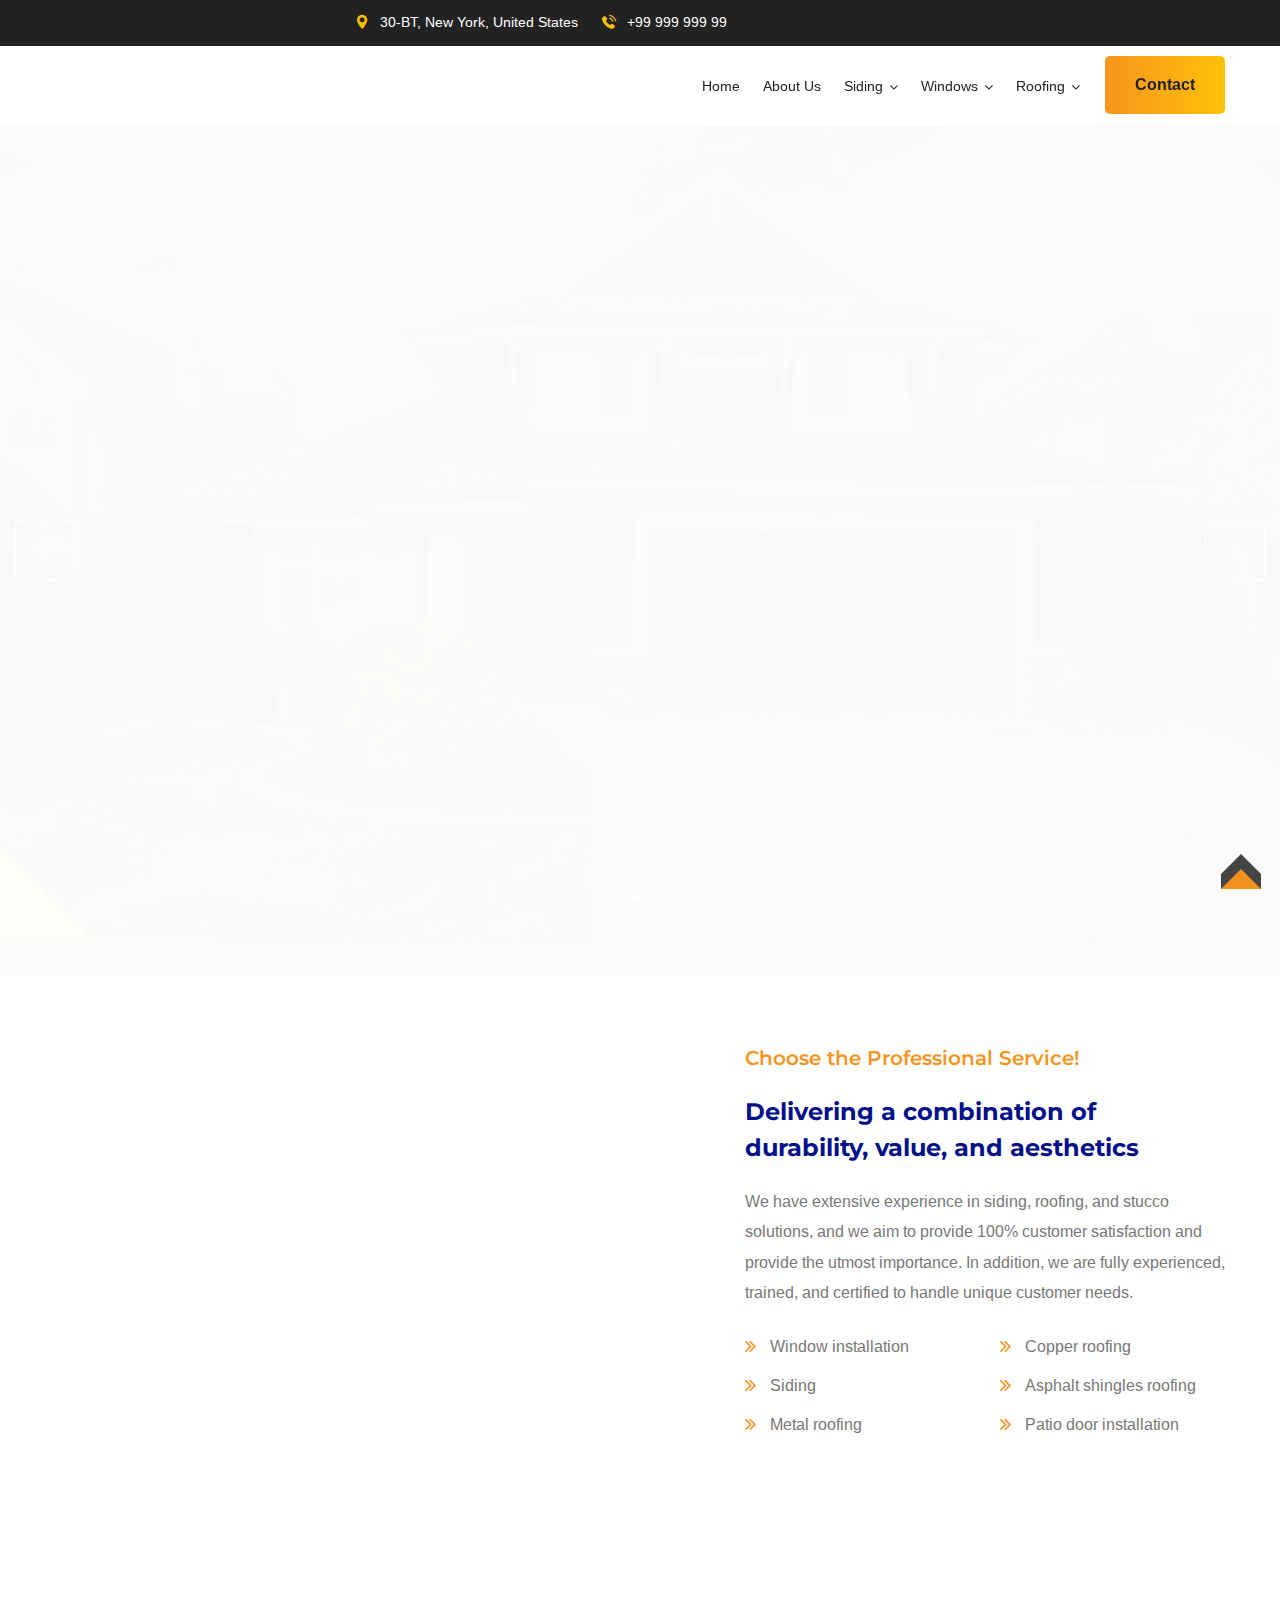
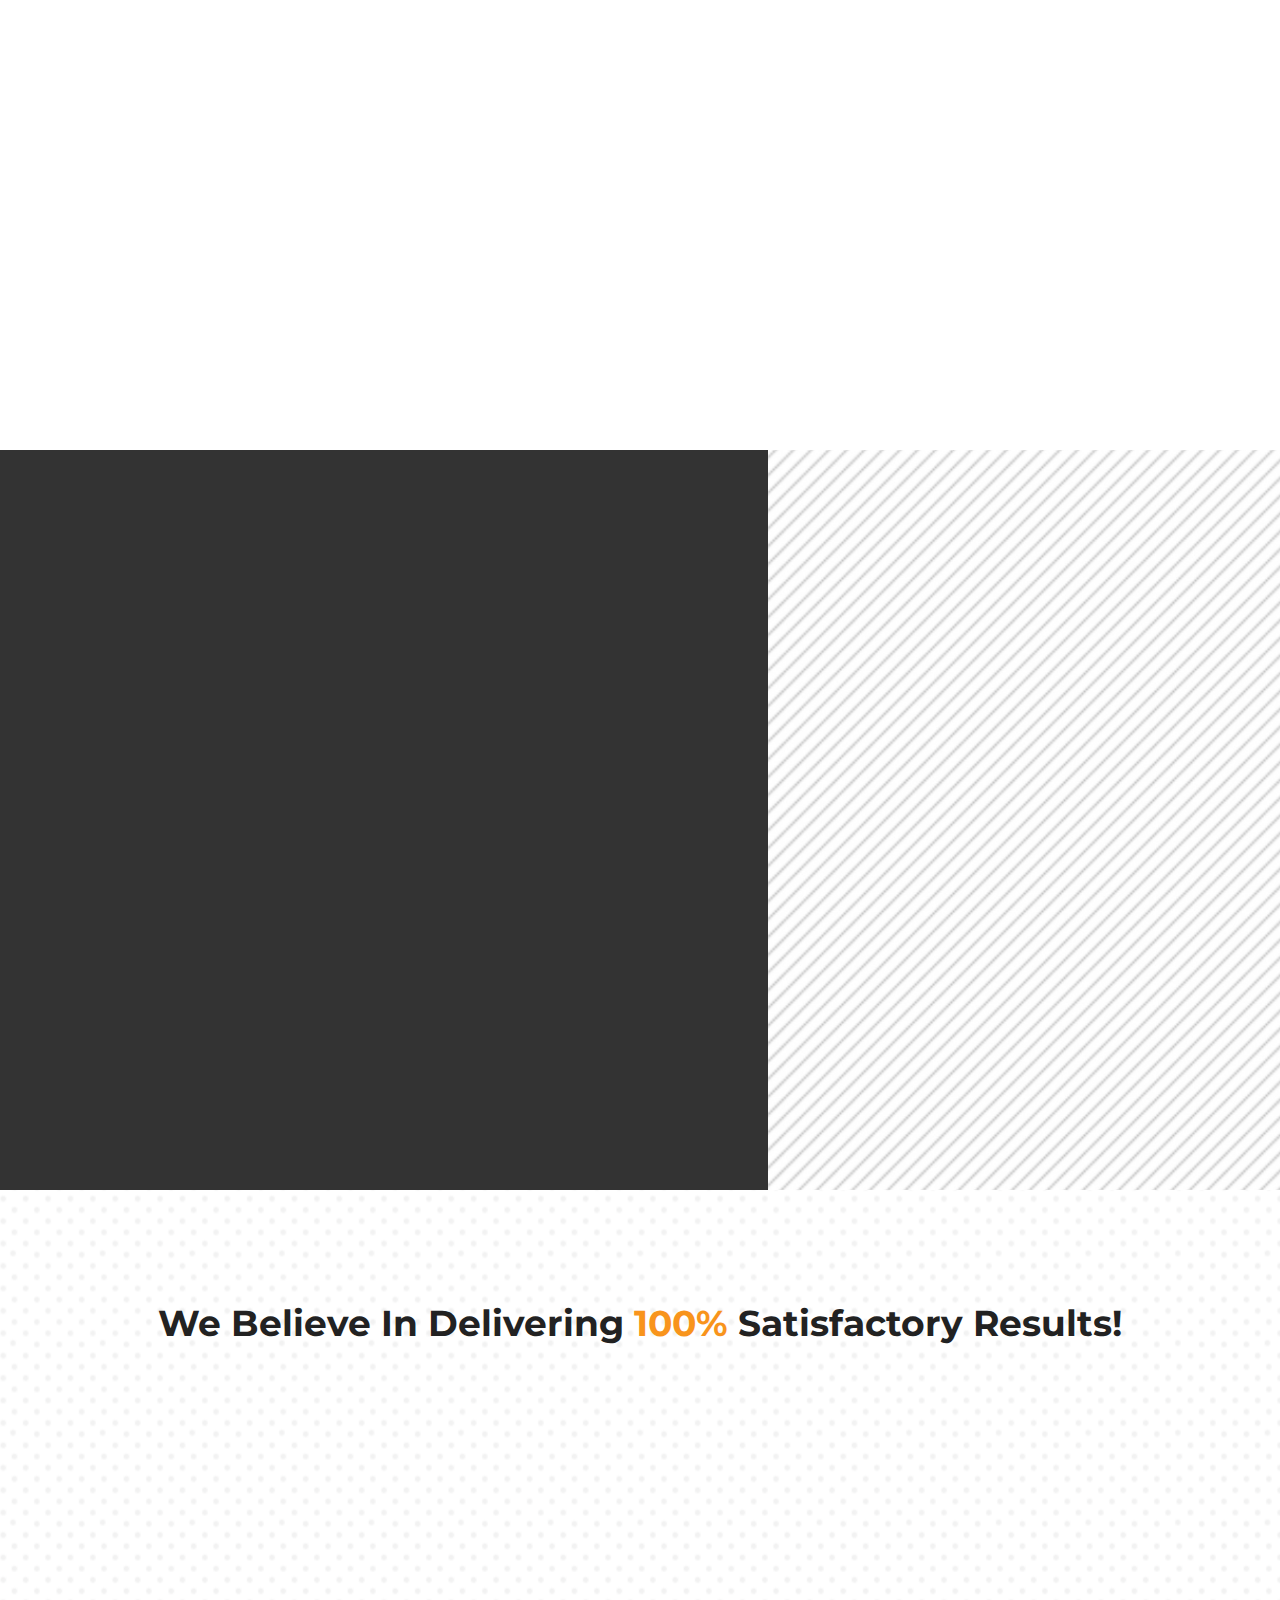
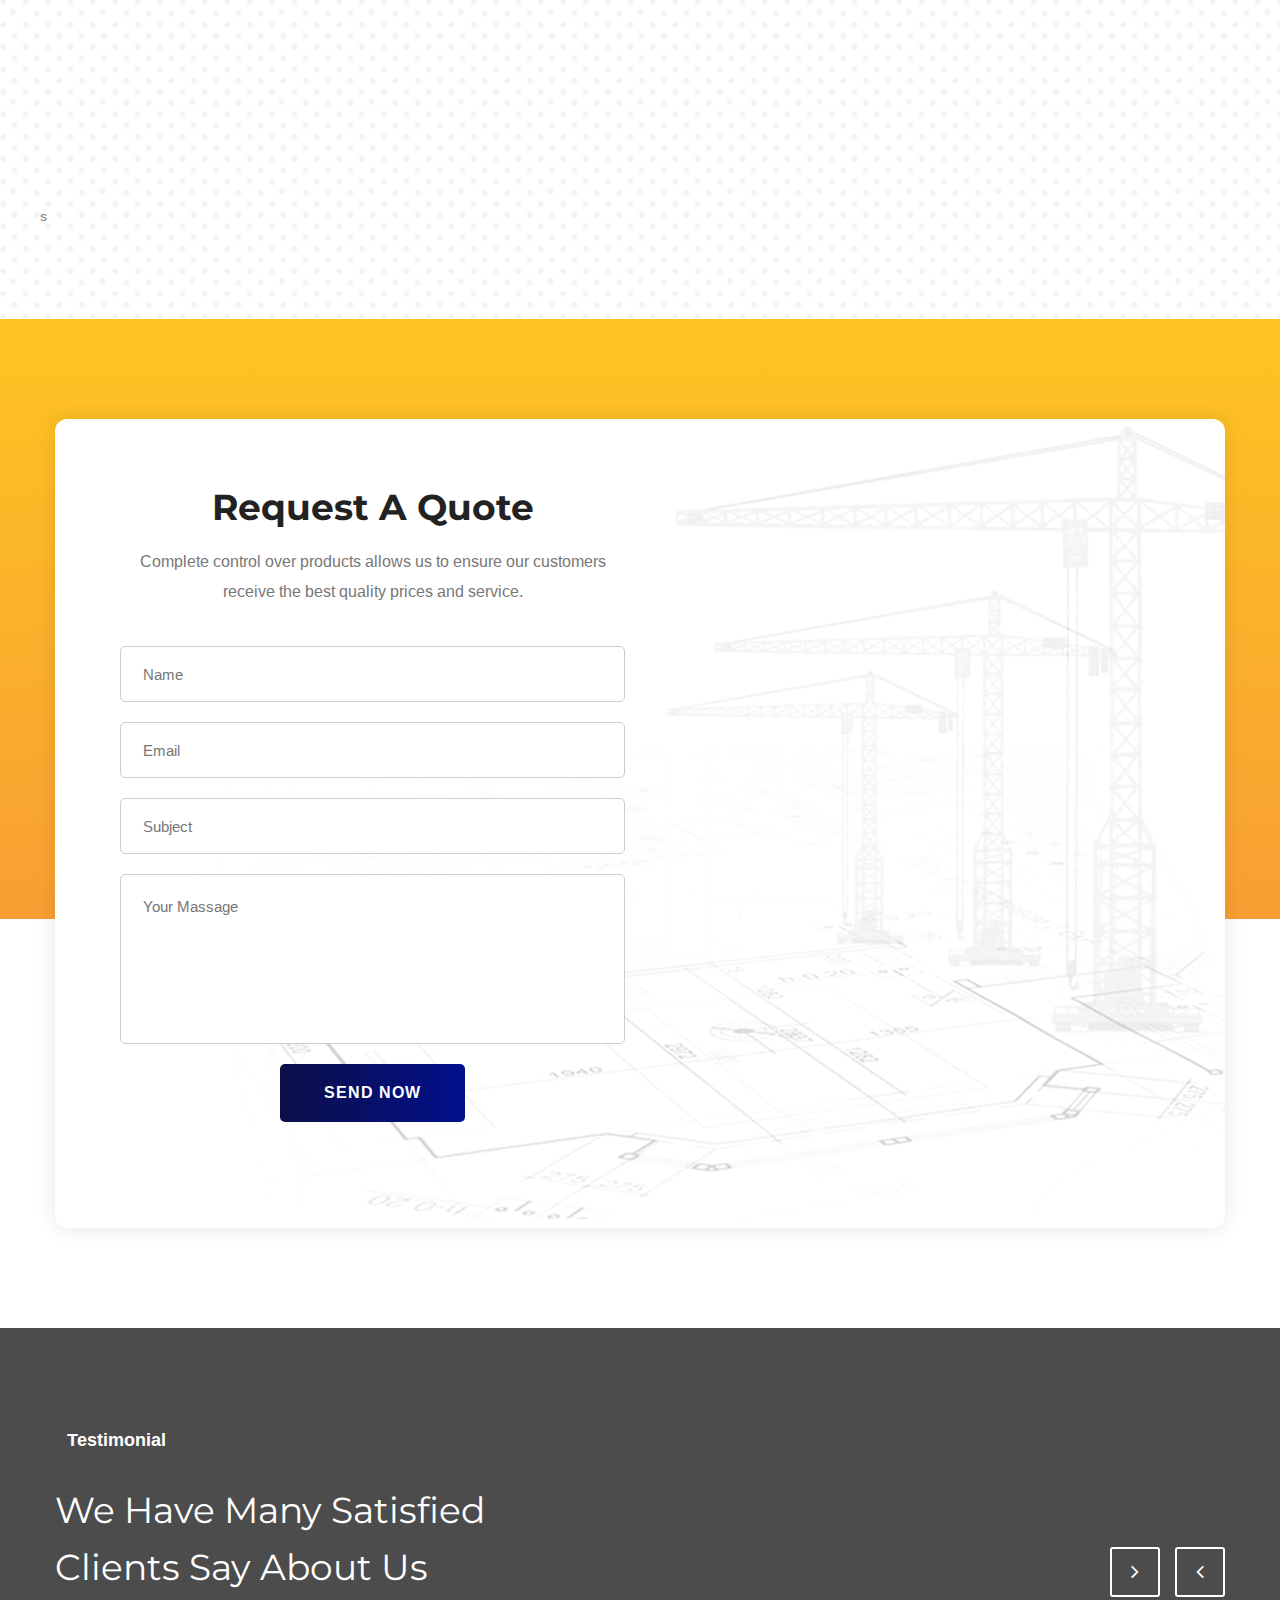
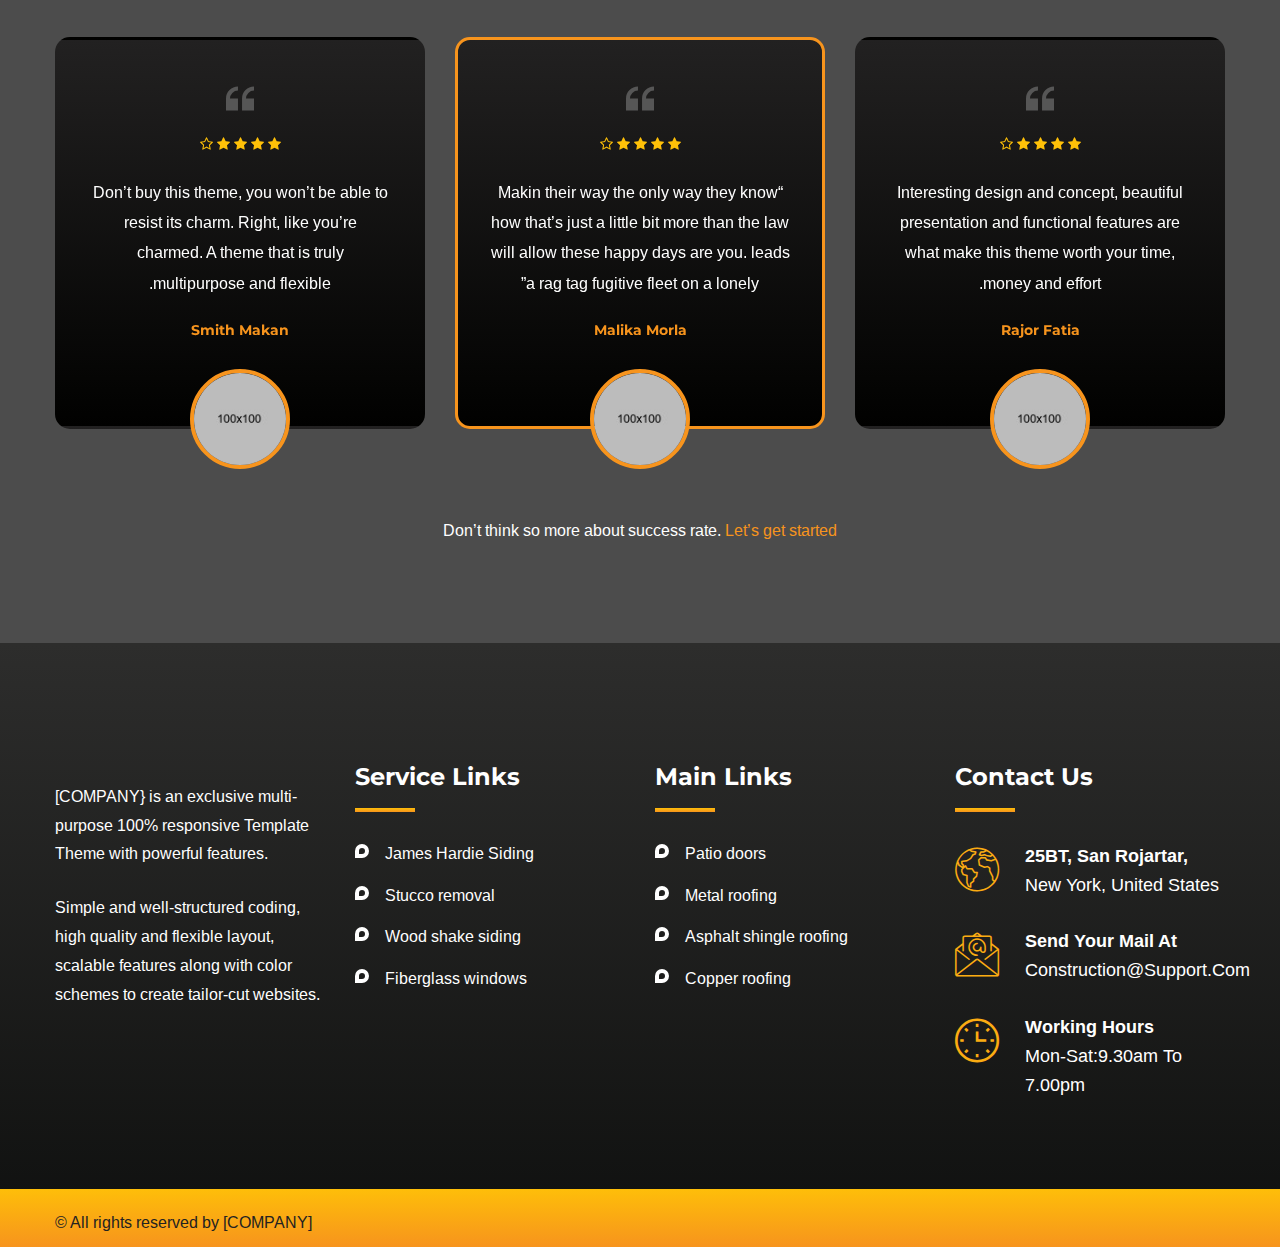
==== commit 7c6a5156: "556" ====
--- a/index.html
+++ b/index.html
@@ -175,7 +175,7 @@
 							data-transition="parallaxvertical">
 							<img alt="" class="rev-slidebg" data-bgfit="cover" data-bgparallax="10"
 								data-bgposition="center center" data-bgrepeat="no-repeat" data-no-retina=""
-								src=".//images/index_1.png">
+								src=".//images/index_1.jpg">
 
 							<div class="tp-caption" data-paddingbottom="[0,0,0,0]" data-paddingleft="[0,0,0,0]"
 								data-paddingright="[0,0,0,0]" data-paddingtop="[0,0,0,0]" data-responsive_offset="on"
@@ -229,7 +229,7 @@
 							data-transition="parallaxvertical">
 							<img alt="" class="rev-slidebg" data-bgfit="cover" data-bgparallax="10"
 								data-bgposition="center center" data-bgrepeat="no-repeat" data-no-retina=""
-								src=".//images/index_2.png">
+								src=".//images/index_2.jpg">
 
 							<div class="tp-caption" data-paddingbottom="[0,0,0,0]" data-paddingleft="[0,0,0,0]"
 								data-paddingright="[0,0,0,0]" data-paddingtop="[0,0,0,0]" data-responsive_offset="on"
@@ -282,7 +282,7 @@
 							data-transition="parallaxvertical">
 							<img alt="" class="rev-slidebg" data-bgfit="cover" data-bgparallax="10"
 								data-bgposition="center center" data-bgrepeat="no-repeat" data-no-retina=""
-								src=".//images/index_2.png">
+								src=".//images/index_3.jpg">
 
 							<div class="tp-caption" data-paddingbottom="[0,0,0,0]" data-paddingleft="[0,0,0,0]"
 								data-paddingright="[0,0,0,0]" data-paddingtop="[0,0,0,0]" data-responsive_offset="on"
--- a/css/style.css
+++ b/css/style.css
@@ -3178,6 +3178,7 @@
 	text-align:center;
 	font-family: 'Montserrat', sans-serif;
 	padding-bottom: 40px;
+	text-transform: uppercase;
 }
 
 .main-slider-two .text{
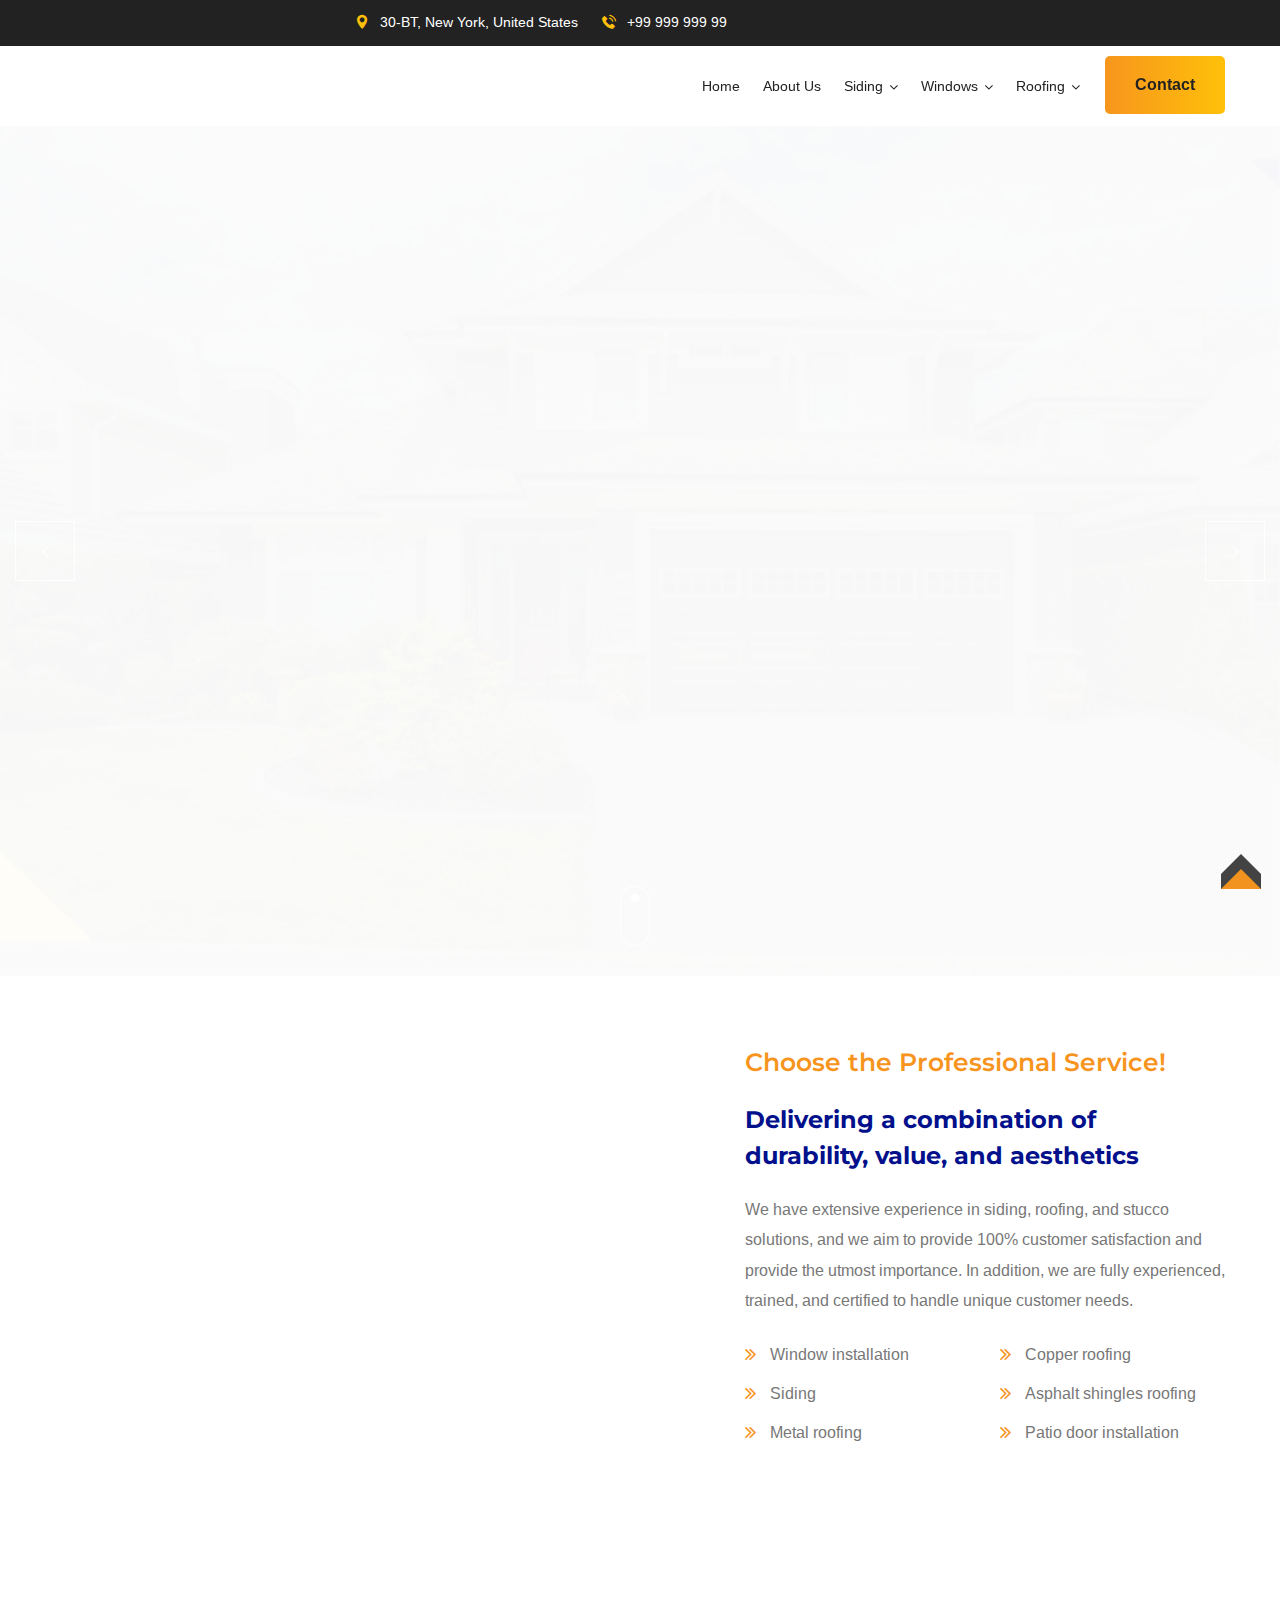
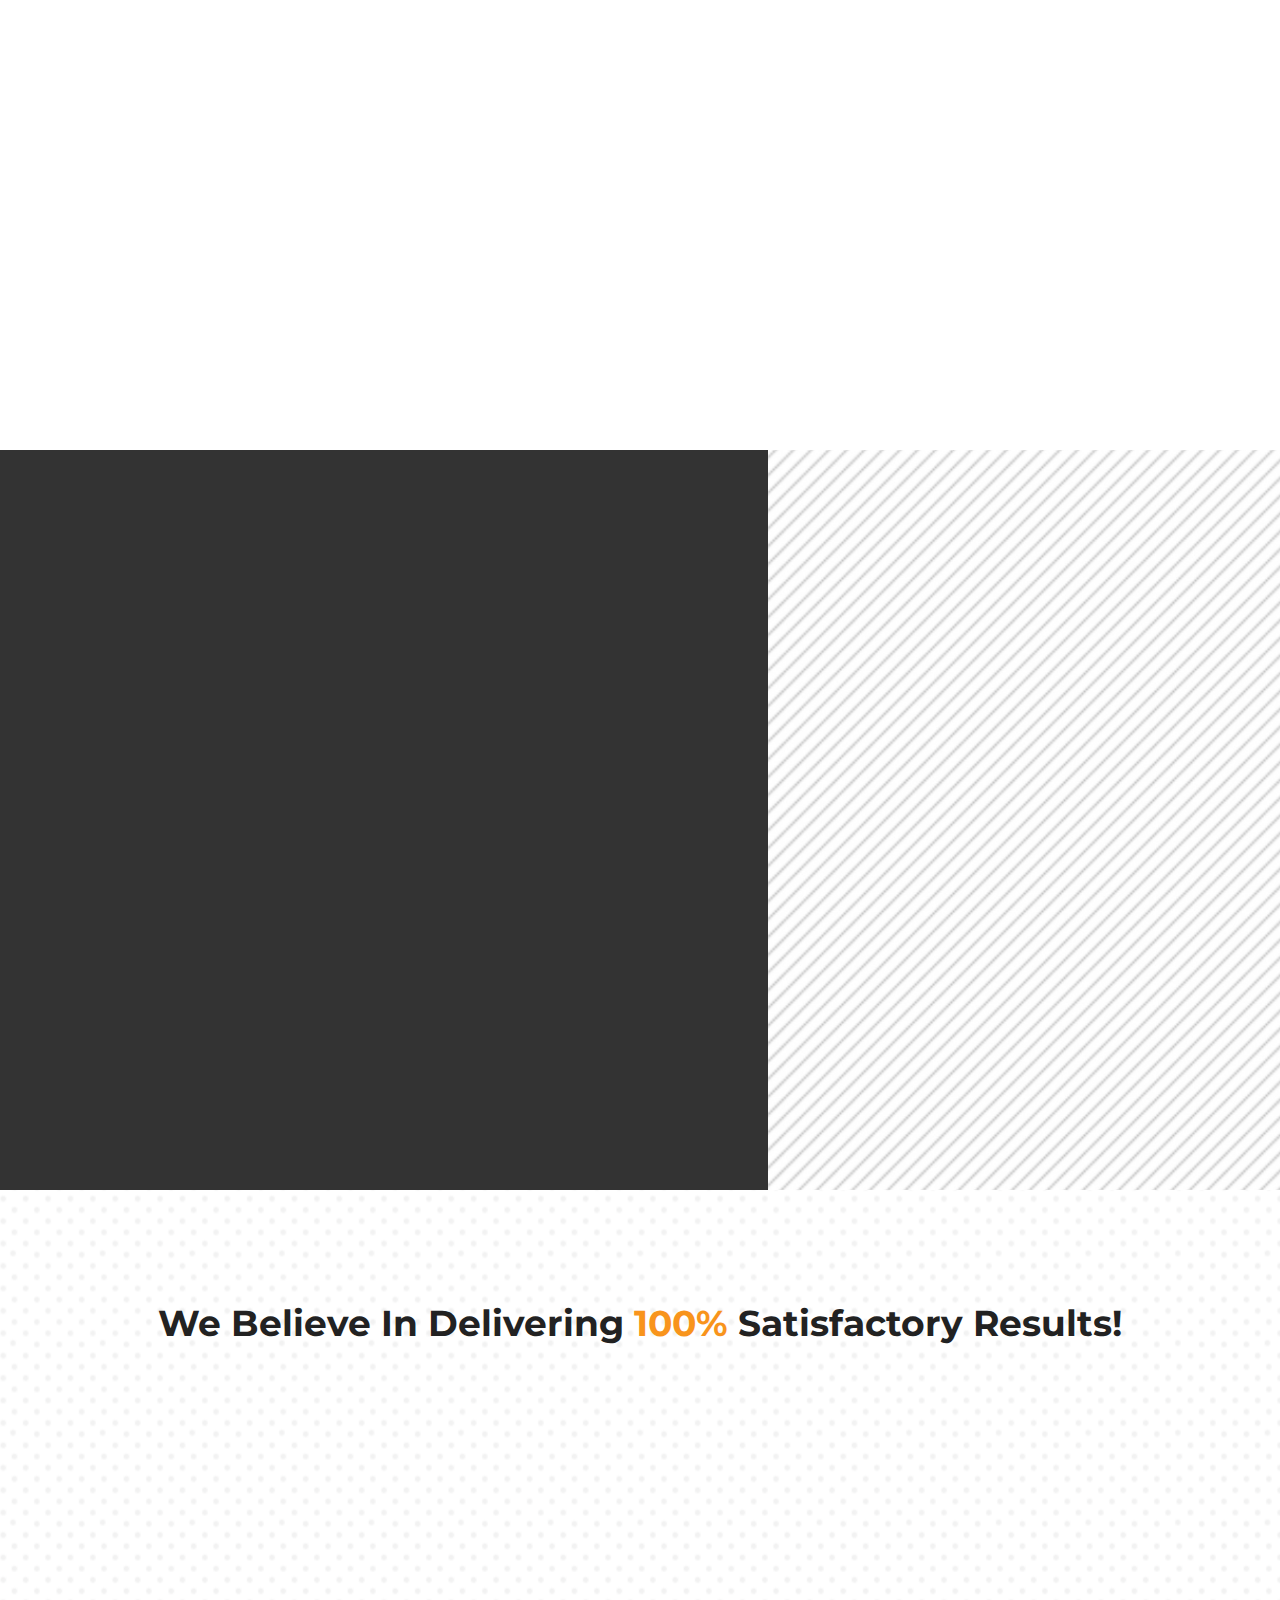
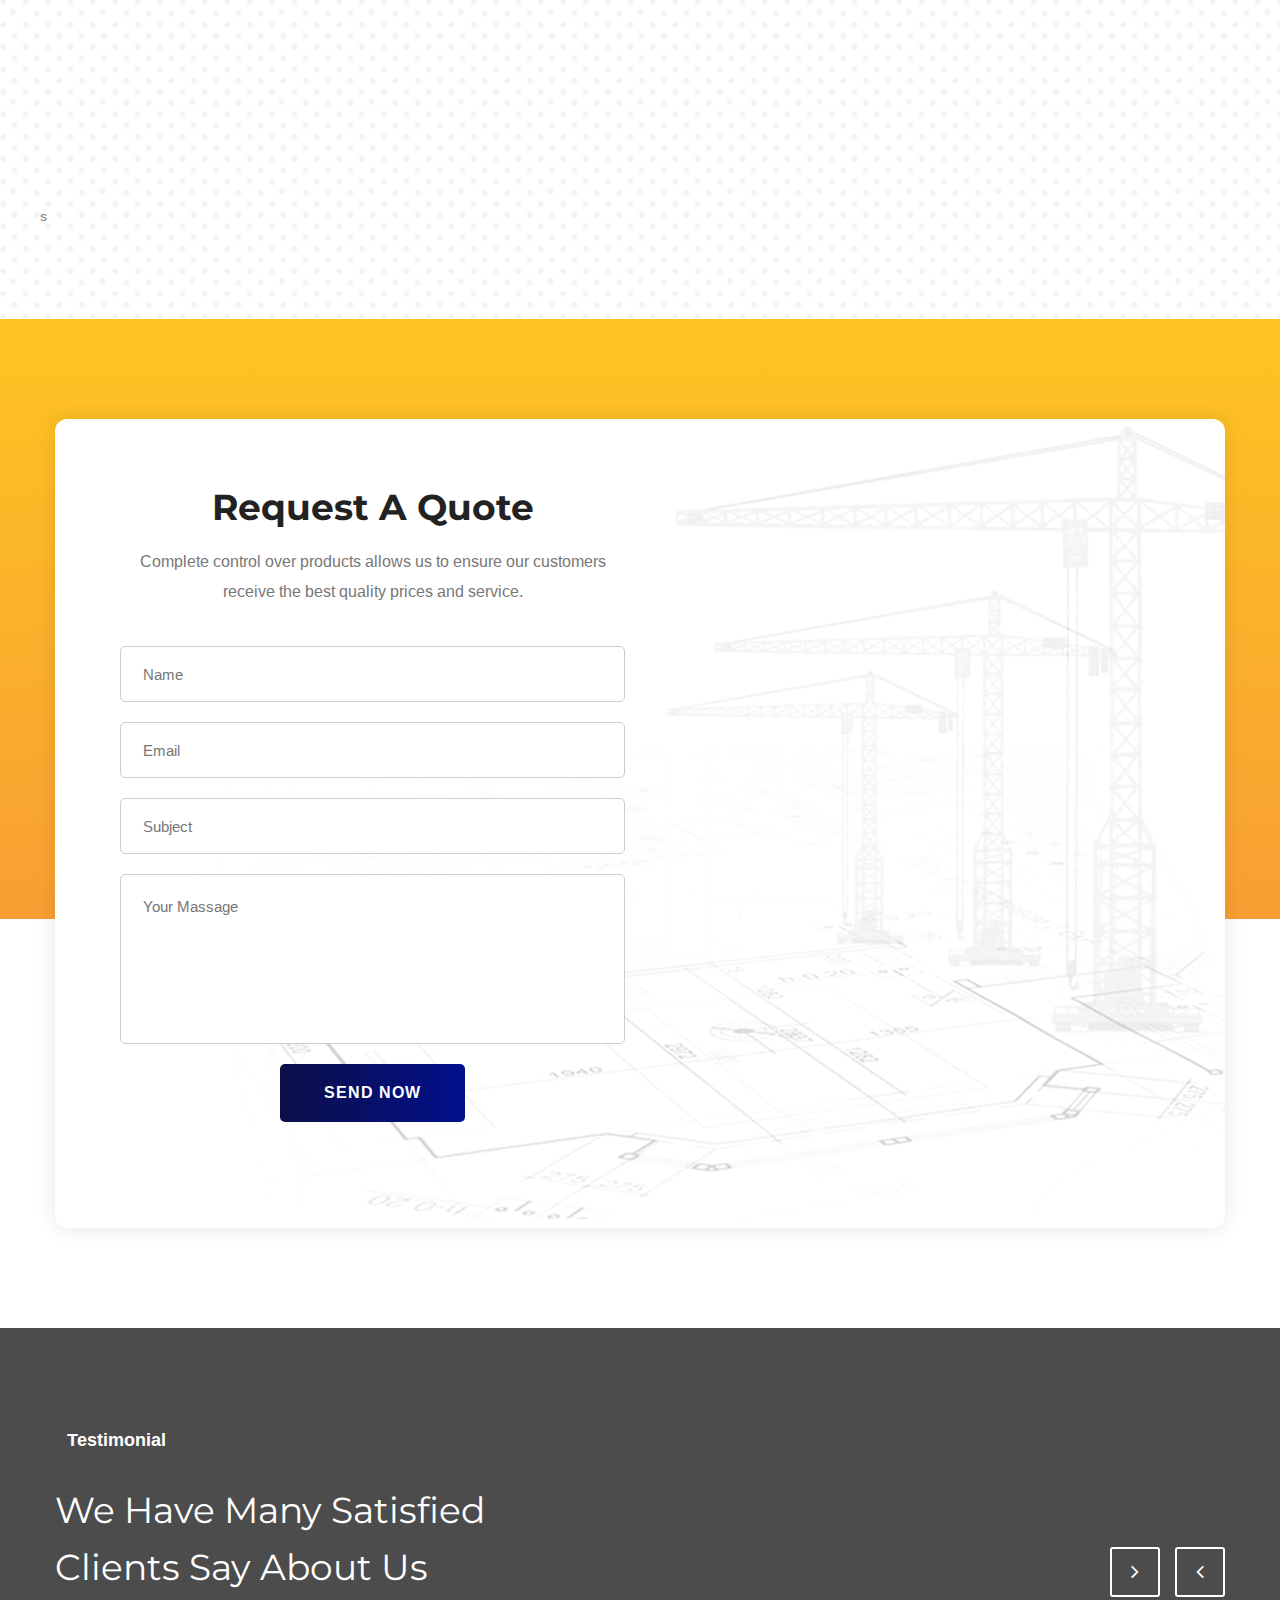
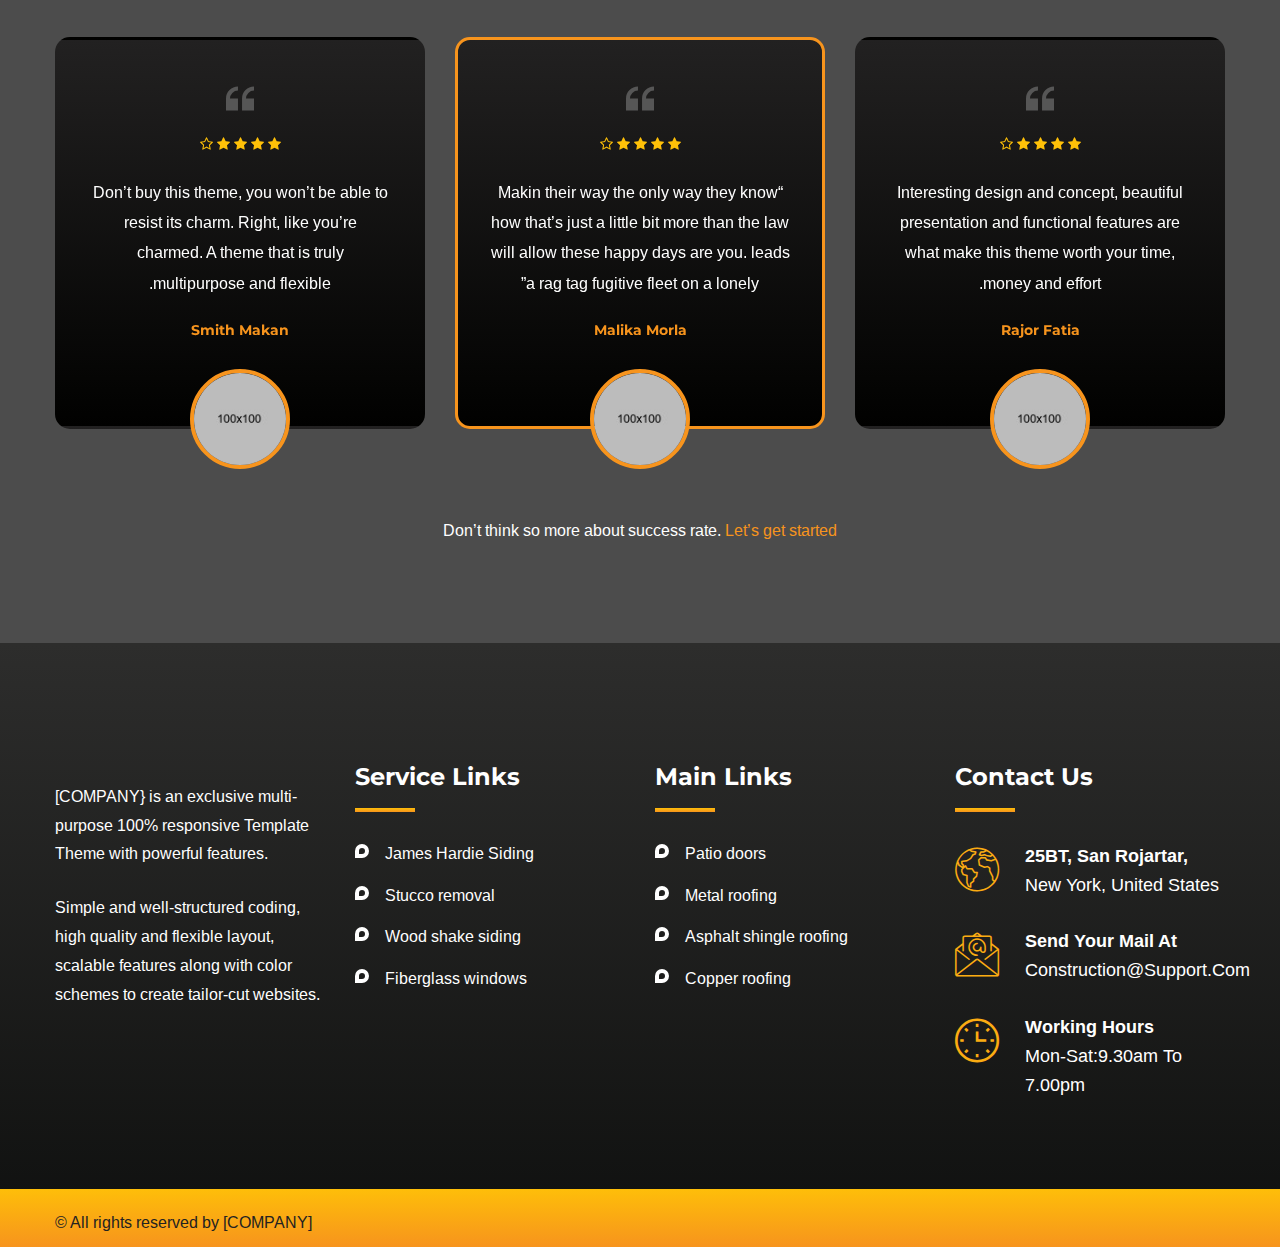
==== commit bc8a2c75: "556" ====
--- a/index.html
+++ b/index.html
@@ -23,7 +23,7 @@
 		rel="stylesheet">
 
 	<!-- Color Switcher Mockup -->
-	<link href="css/color-switcher-design.css" rel="stylesheet">
+	
 
 	<link rel="shortcut icon" href="images/favicon.png" type="image/x-icon">
 	<link rel="icon" href="images/favicon.png" type="image/x-icon">
@@ -358,7 +358,7 @@
 						<div class="inner-column">
 							<!-- Sec Title -->
 							<div class="sec-title">
-								<h2 class="bold">Choose the Professional Service!</h2>
+								<h1 class="bold">Choose the Professional Service!</h1>
 							</div>
 							<div class="bold-text">Delivering a combination of durability, value, and aesthetics</div>
 							<div class="text">We have extensive experience in siding, roofing, and stucco solutions, and
--- a/css/style.css
+++ b/css/style.css
@@ -1091,12 +1091,10 @@
 }
 
 .sec-title h1{
-	position: relative;
-    color: #222222;
-    font-weight: 700;
-    line-height: 1.3em;
-    text-transform: capitalize;
-	font-size: 36px;
+	font-weight: 600;
+    color: #f7941d;
+    margin-top: 16px;
+    font-size: 25px;
 }
 
 .sec-title .text{
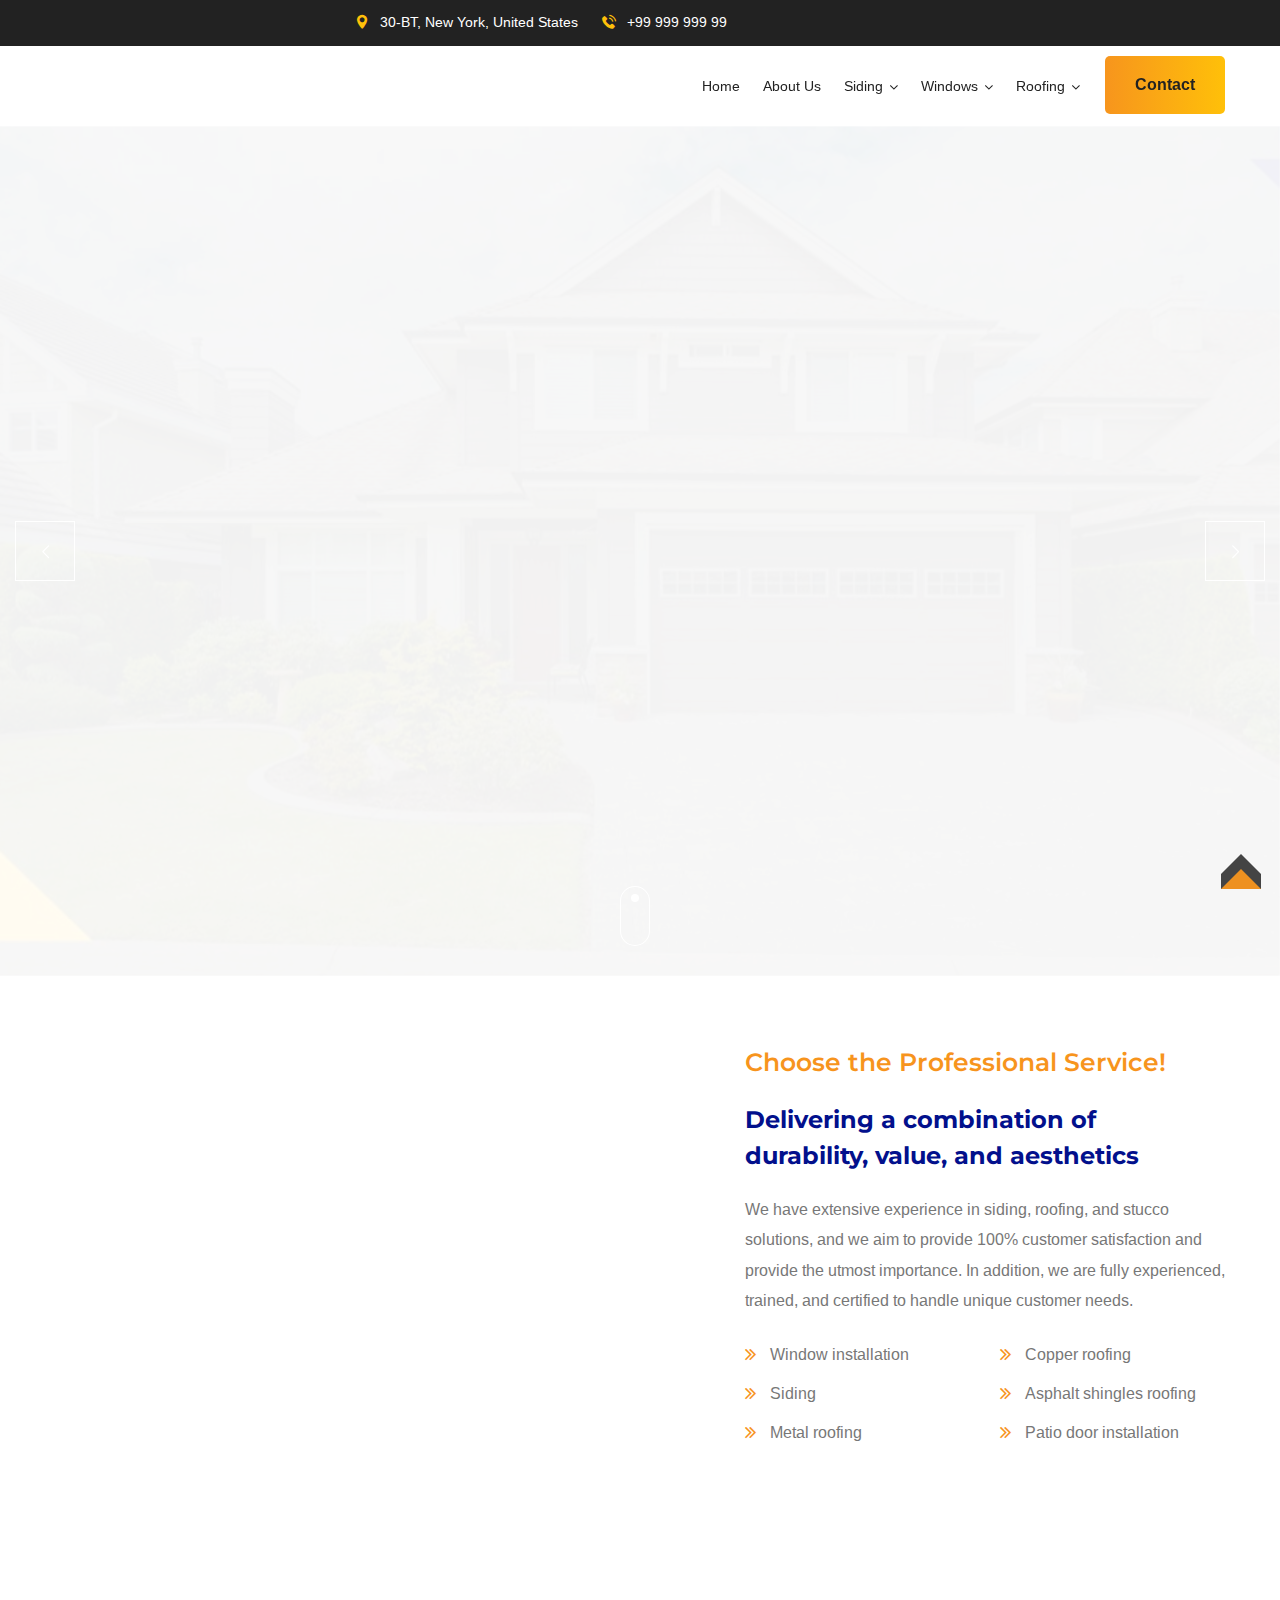
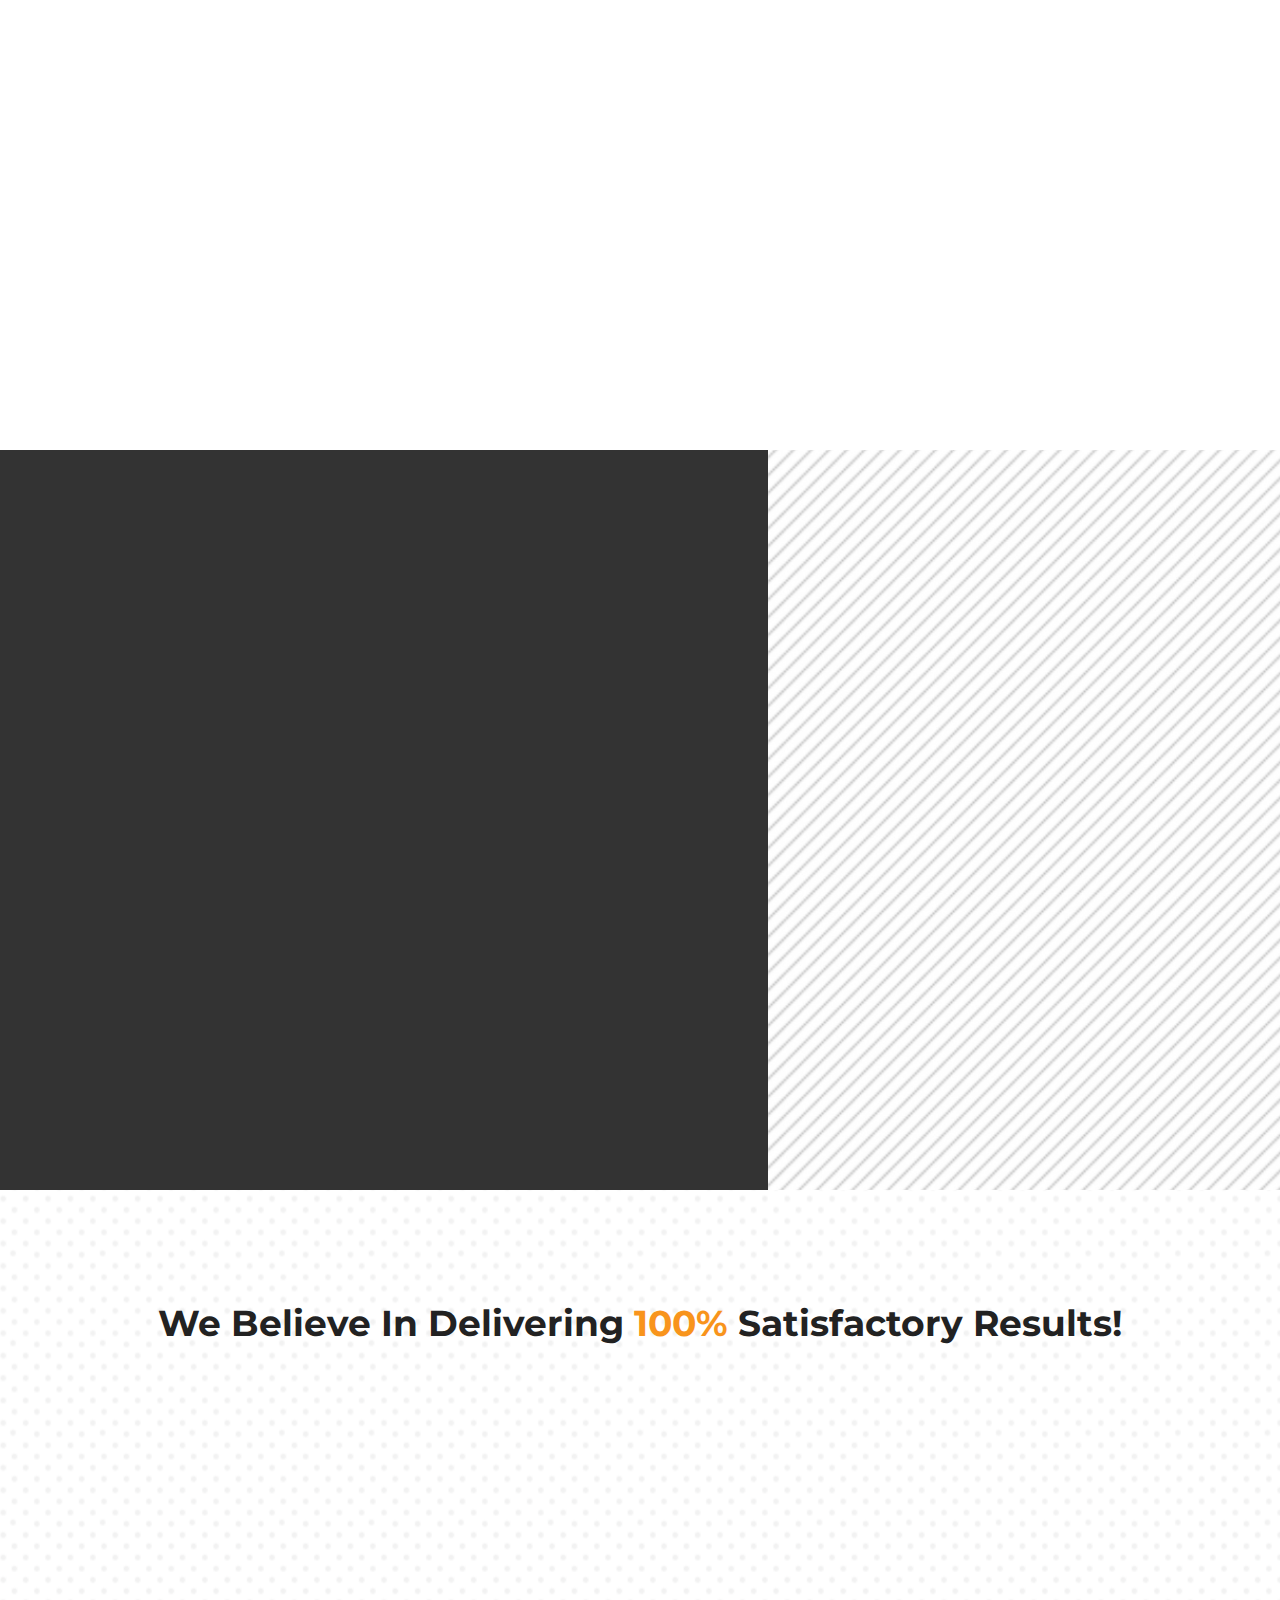
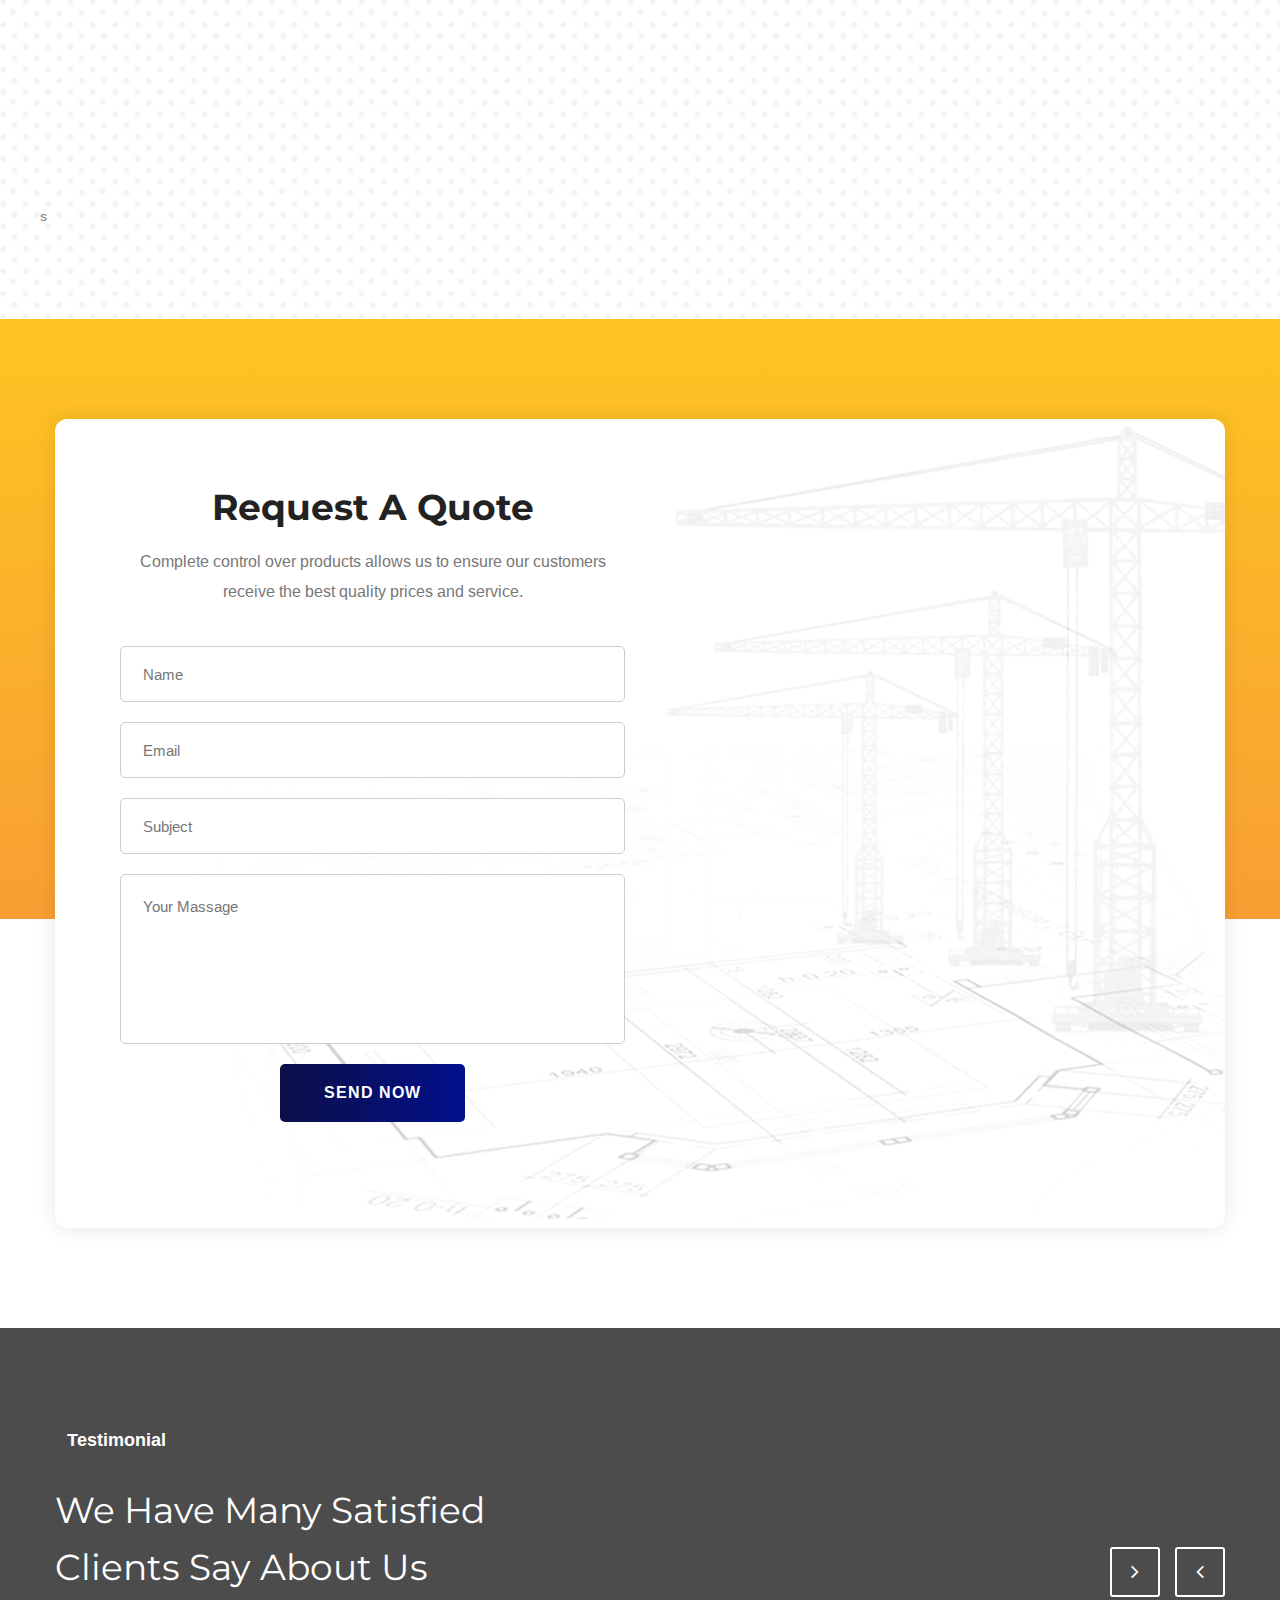
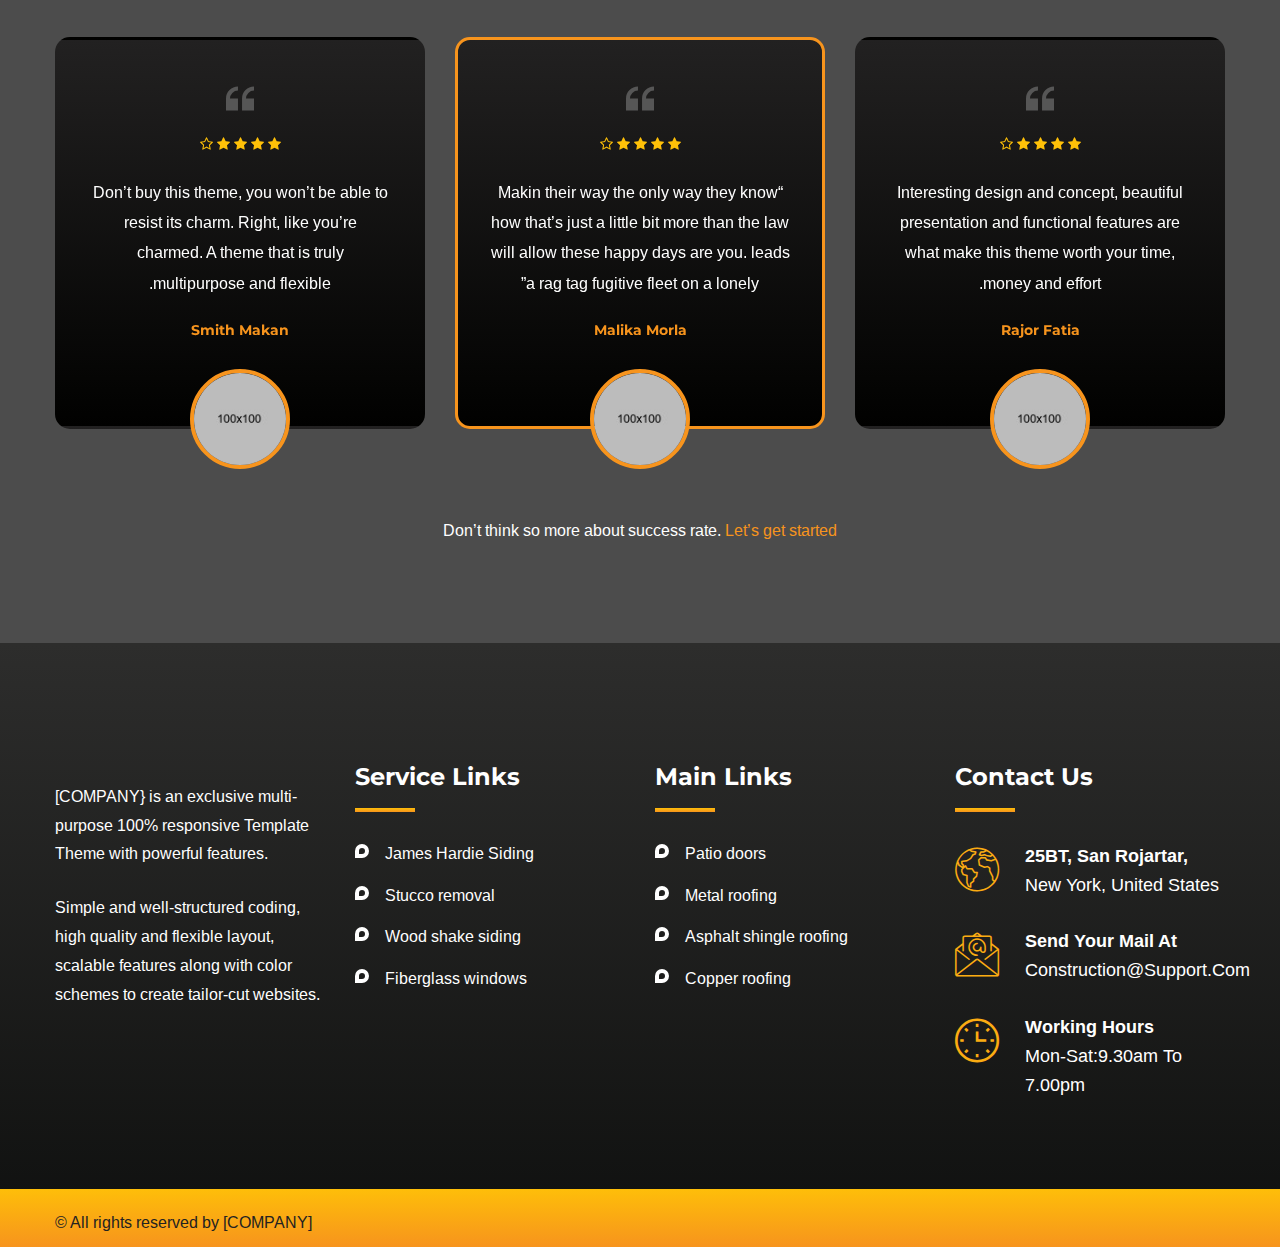
==== commit 98d9f787: "556" ====
--- a/index.html
+++ b/index.html
@@ -7,7 +7,7 @@
 
 	<!-- Stylesheets -->
 	<link href="css/bootstrap.css" rel="stylesheet">
-	<meta name="robots" content="noindex, nofollow" />
+	<!-- <meta name="robots" content="noindex, nofollow" /> -->
 	<!-- Revolution Slider -->
 	<link href="plugins/revolution/css/settings.css" rel="stylesheet" type="text/css">
 	<!-- REVOLUTION SETTINGS STYLES -->
@@ -107,7 +107,7 @@
 										</li>
 										<li class="dropdown"><a href="#">Windows</a>
 											<ul>
-												<li><a href="fiberglass windows.html">Fiberglass windows</a></li>
+												<li><a href="fiberglass_windows.html">Fiberglass windows</a></li>
 												<li><a href="patio_doors.html">Patio doors</a></li>
 											</ul>
 										</li>
@@ -402,10 +402,10 @@
 								<div class="icon-box">
 									<span class="icon flaticon-null-6"></span>
 								</div>
-								<h3><a href="building-construction.html">Roofing</a></h3>
+								<h3><a href="metal_roofing.html">Roofing</a></h3>
 								<div class="text">We have a variety of roofing styles and designs available to meet your
 									home's quality and aesthetic standards. </div>
-								<a href="building-construction.html" class="read-more">READ MORE</a>
+								<a href="asphalt_shingle_roofing.html" class="read-more">READ MORE</a>
 							</div>
 						</div>
 
@@ -418,10 +418,10 @@
 								<div class="icon-box">
 									<span class="icon flaticon-null-7"></span>
 								</div>
-								<h3><a href="building-construction.html">Siding</a></h3>
+								<h3><a href="james_hardie_siding.html">Siding</a></h3>
 								<div class="text">Our siding installation is curated for the exterior of the homes to
 									make sure your house gets a valuable uplift.</div>
-								<a href="building-construction.html" class="read-more">READ MORE</a>
+								<a href="stucco_removal.html" class="read-more">READ MORE</a>
 							</div>
 						</div>
 
@@ -434,10 +434,10 @@
 								<div class="icon-box">
 									<span class="icon flaticon-null-2"></span>
 								</div>
-								<h3><a href="building-construction.html">Windows</a></h3>
+								<h3><a href="patio_doors.html">Windows</a></h3>
 								<div class="text">[Company] has got you covered with the best custom window repair and
 									installation services.</div>
-								<a href="building-construction.html" class="read-more">READ MORE</a>
+								<a href="fiberglass_windows.html" class="read-more">READ MORE</a>
 							</div>
 						</div>
 
@@ -552,7 +552,7 @@
 							<div class="icon-box">
 								<span><img class="numbers" src="./images/One.png" alt=""></span>
 							</div>
-							<h3><a href="building-construction.html">Preparation</a></h3>
+							<h3><a href="about_us.html">Preparation</a></h3>
 							<div class="text">Our team gets in touch with you to understand the project prerequisites
 								and devise a plan to be prepared for completing the project without any delays. </div>
 						</div>
@@ -565,7 +565,7 @@
 							<div class="icon-box">
 								<span><img class="numbers" src="./images/Two.png" alt=""></span>
 							</div>
-							<h3><a href="building-construction.html">Сonstructing
+							<h3><a href="about_us.html">Сonstructing
 								</a></h3>
 							<div class="text">Once we have optimized the plan according to your requirements, we will
 								start with construction to ensure your projects are completed in the promised timeline
@@ -580,7 +580,7 @@
 							<div class="icon-box">
 								<span><img class="numbers" src="./images/Three.png" alt=""></span>
 							</div>
-							<h3><a href="building-construction.html">On-Time Project<br> Delivery </a></h3>
+							<h3><a href="about_us.html">On-Time Project<br> Delivery </a></h3>
 							<div class="text">Once you choose [company] and finalize the plan, you can sit back and
 								enjoy it because our team will take care of everything to deliver promised results in
 								the said timeline. </div>
@@ -847,7 +847,7 @@
 											<li><a href="james_hardie_siding.html">James Hardie Siding</a></li>
 											<li><a href="stucco_removal.html">Stucco removal</a></li>
 											<li><a href="wood_shake_siding.html">Wood shake siding</a></li>
-											<li><a href="fiberglass windows.html">Fiberglass windows</a></li>
+											<li><a href="fiberglass_windows.html">Fiberglass windows</a></li>
 										</ul>
 									</div>
 								</div>
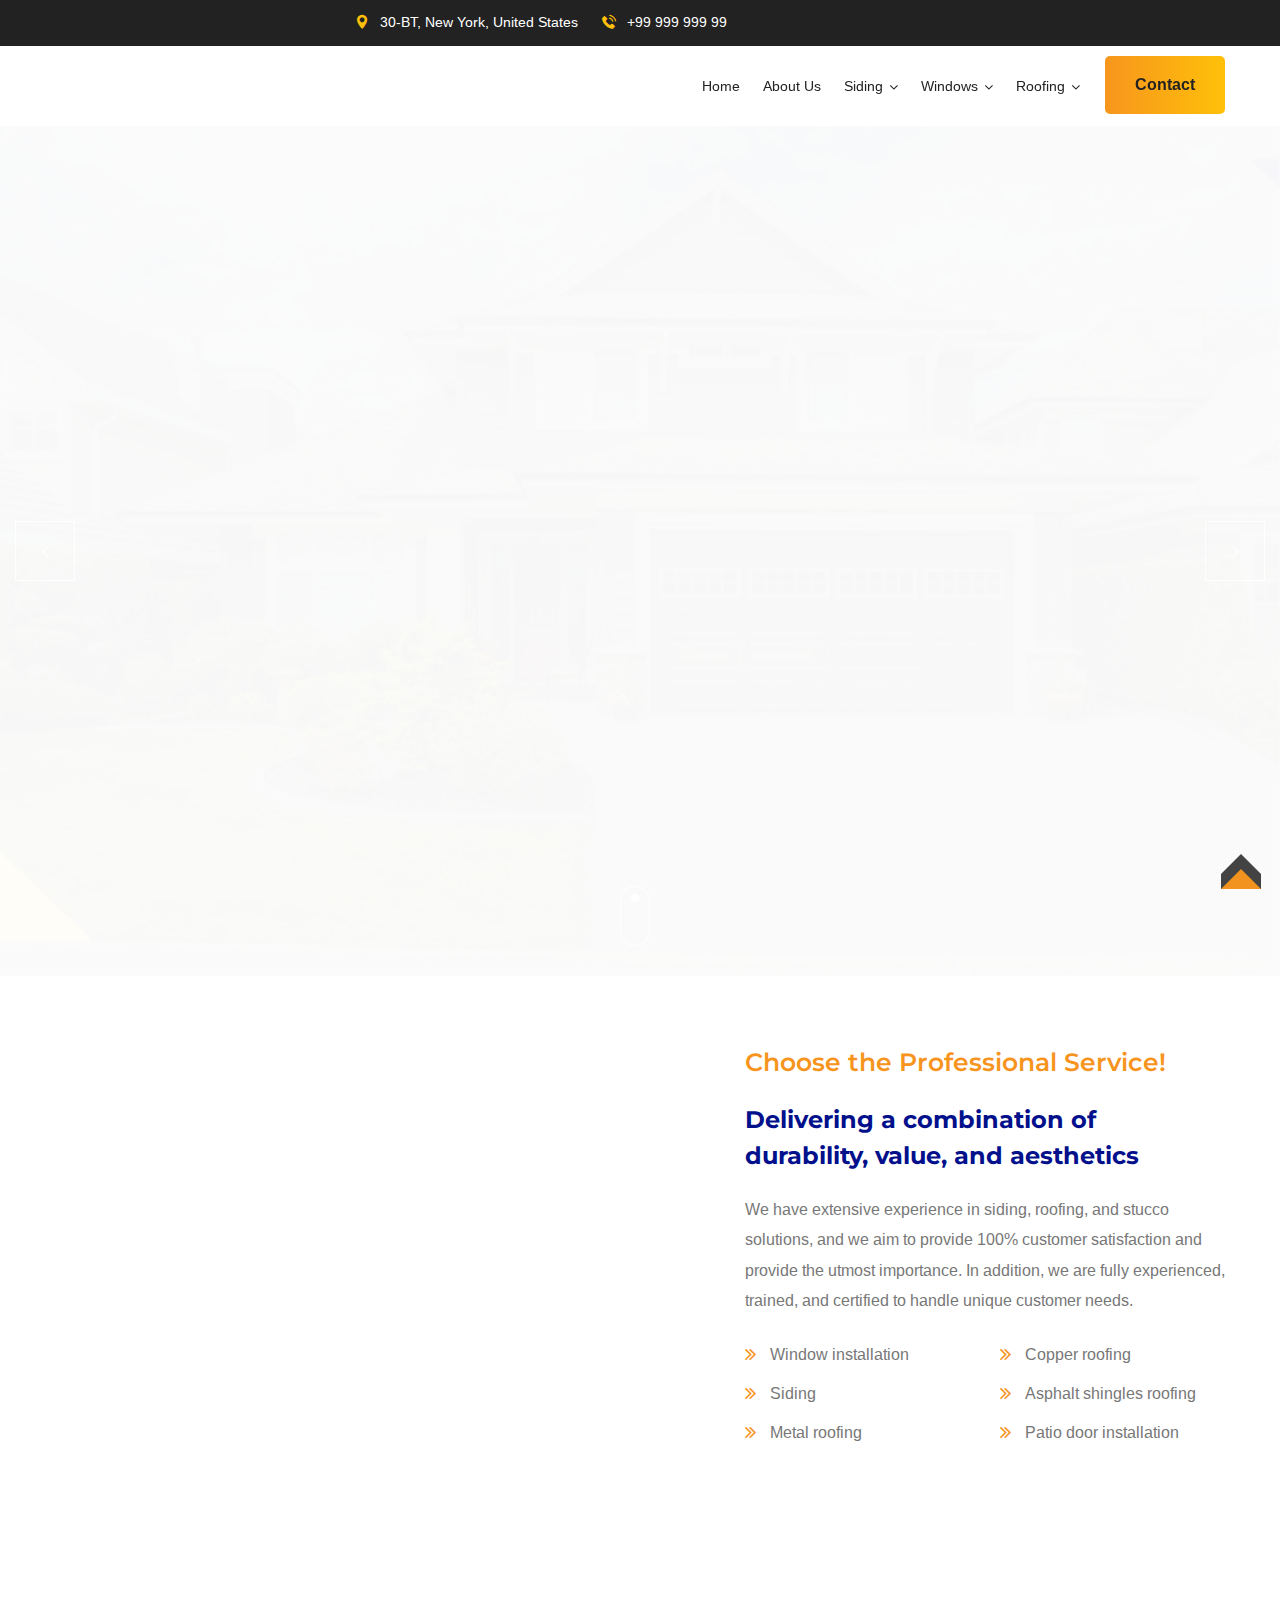
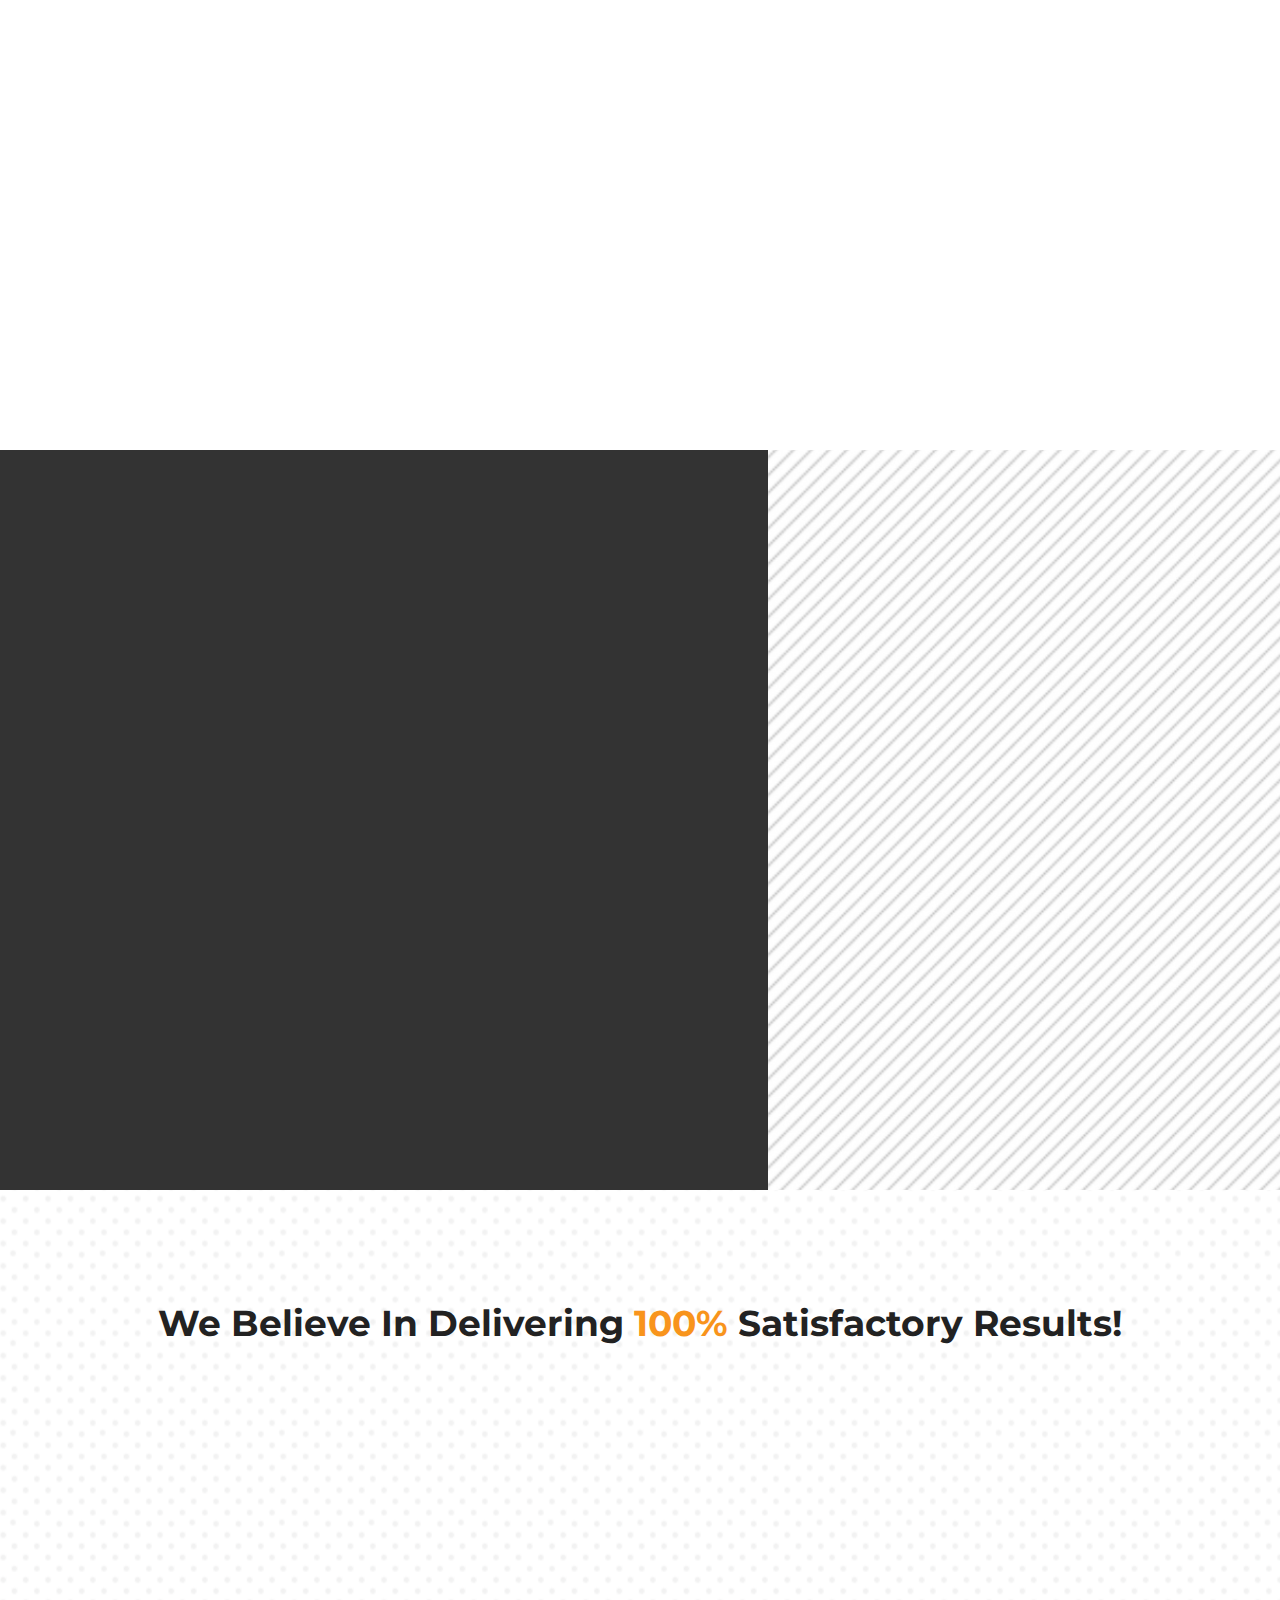
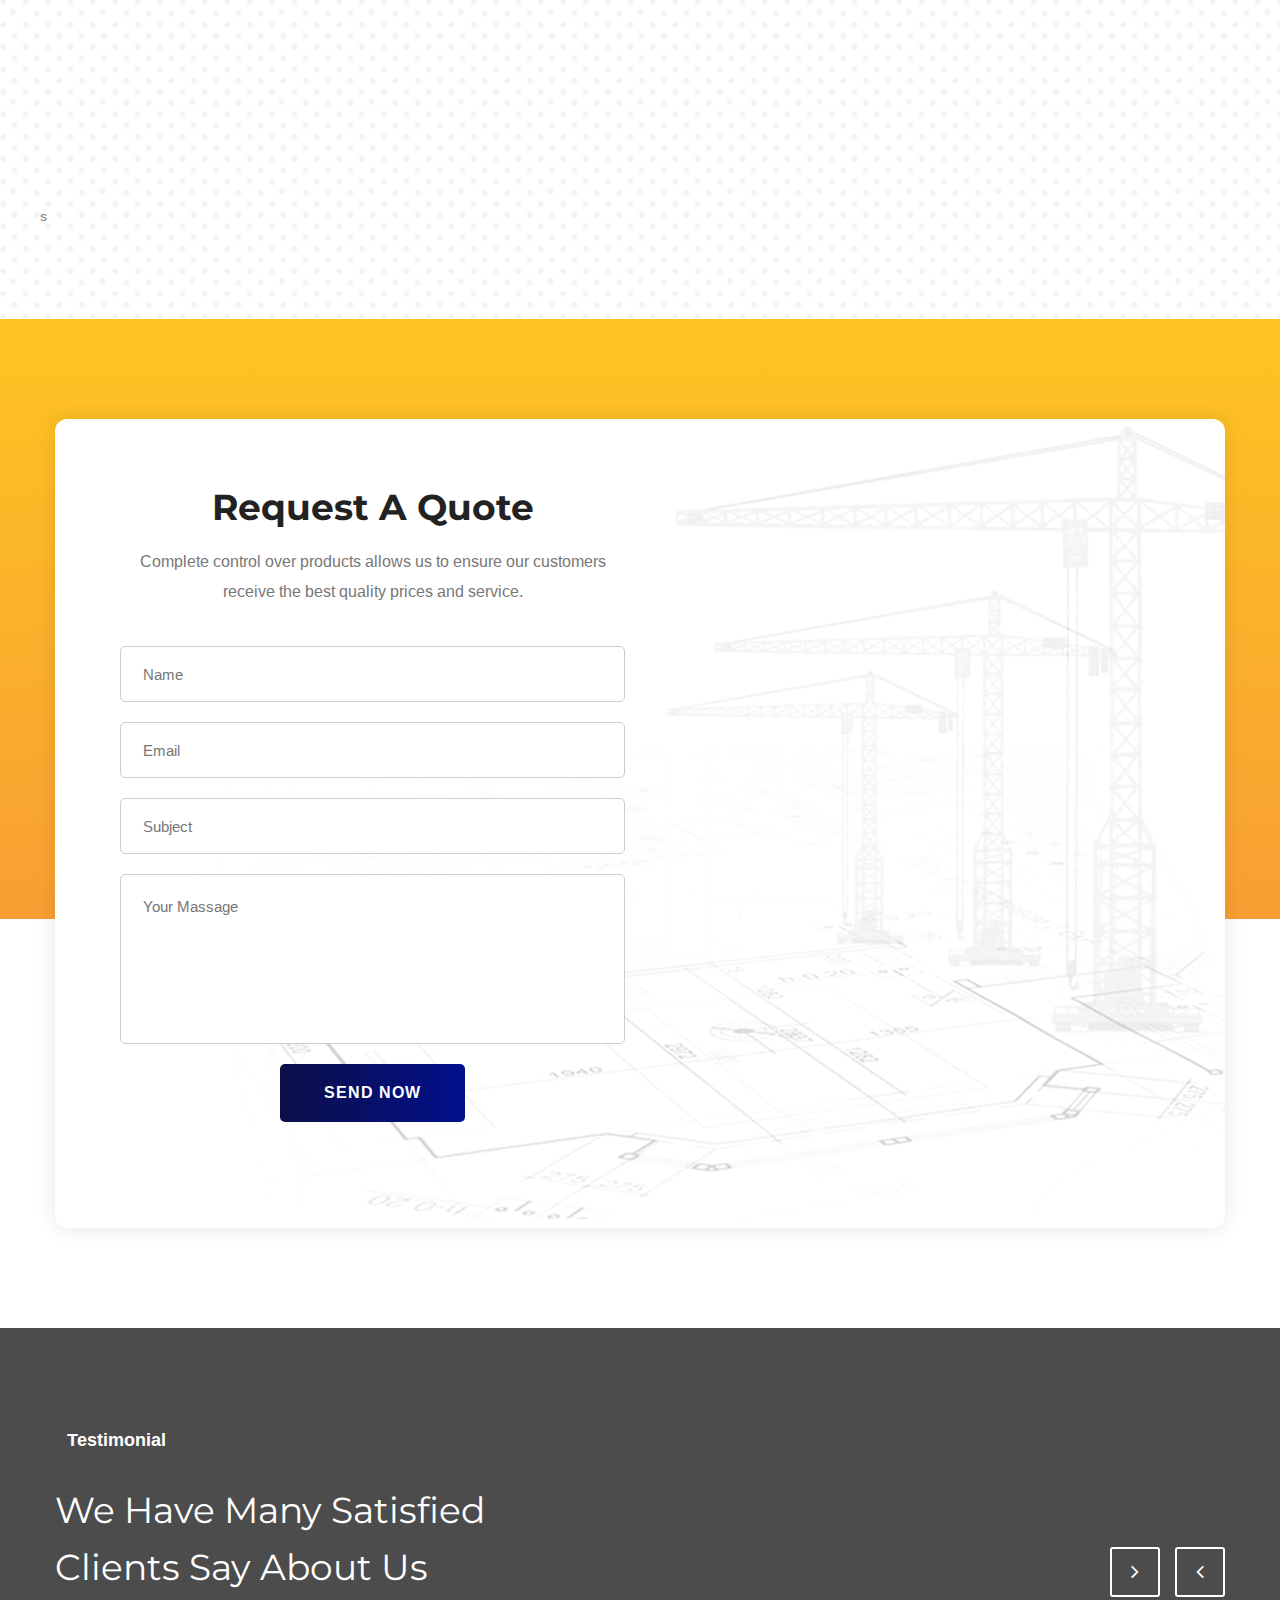
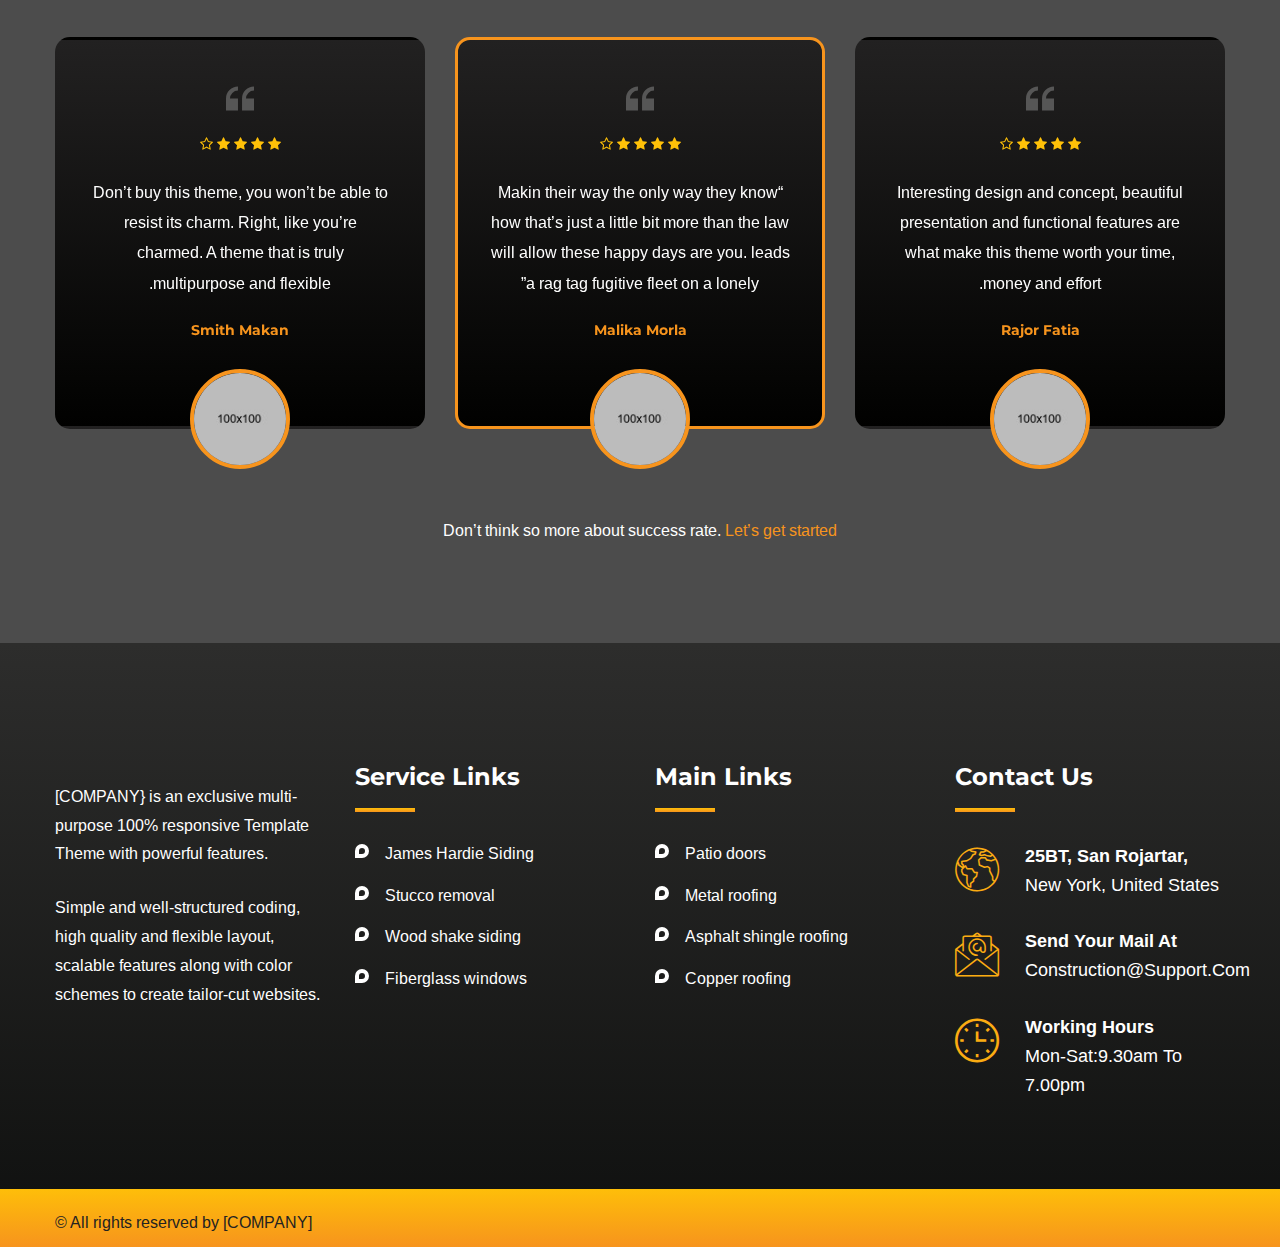
==== commit d5b9b803: "556" ====
--- a/index.html
+++ b/index.html
@@ -7,7 +7,7 @@
 
 	<!-- Stylesheets -->
 	<link href="css/bootstrap.css" rel="stylesheet">
-	<!-- <meta name="robots" content="noindex, nofollow" /> -->
+	<meta name="robots" content="noindex, nofollow" />
 	<!-- Revolution Slider -->
 	<link href="plugins/revolution/css/settings.css" rel="stylesheet" type="text/css">
 	<!-- REVOLUTION SETTINGS STYLES -->
